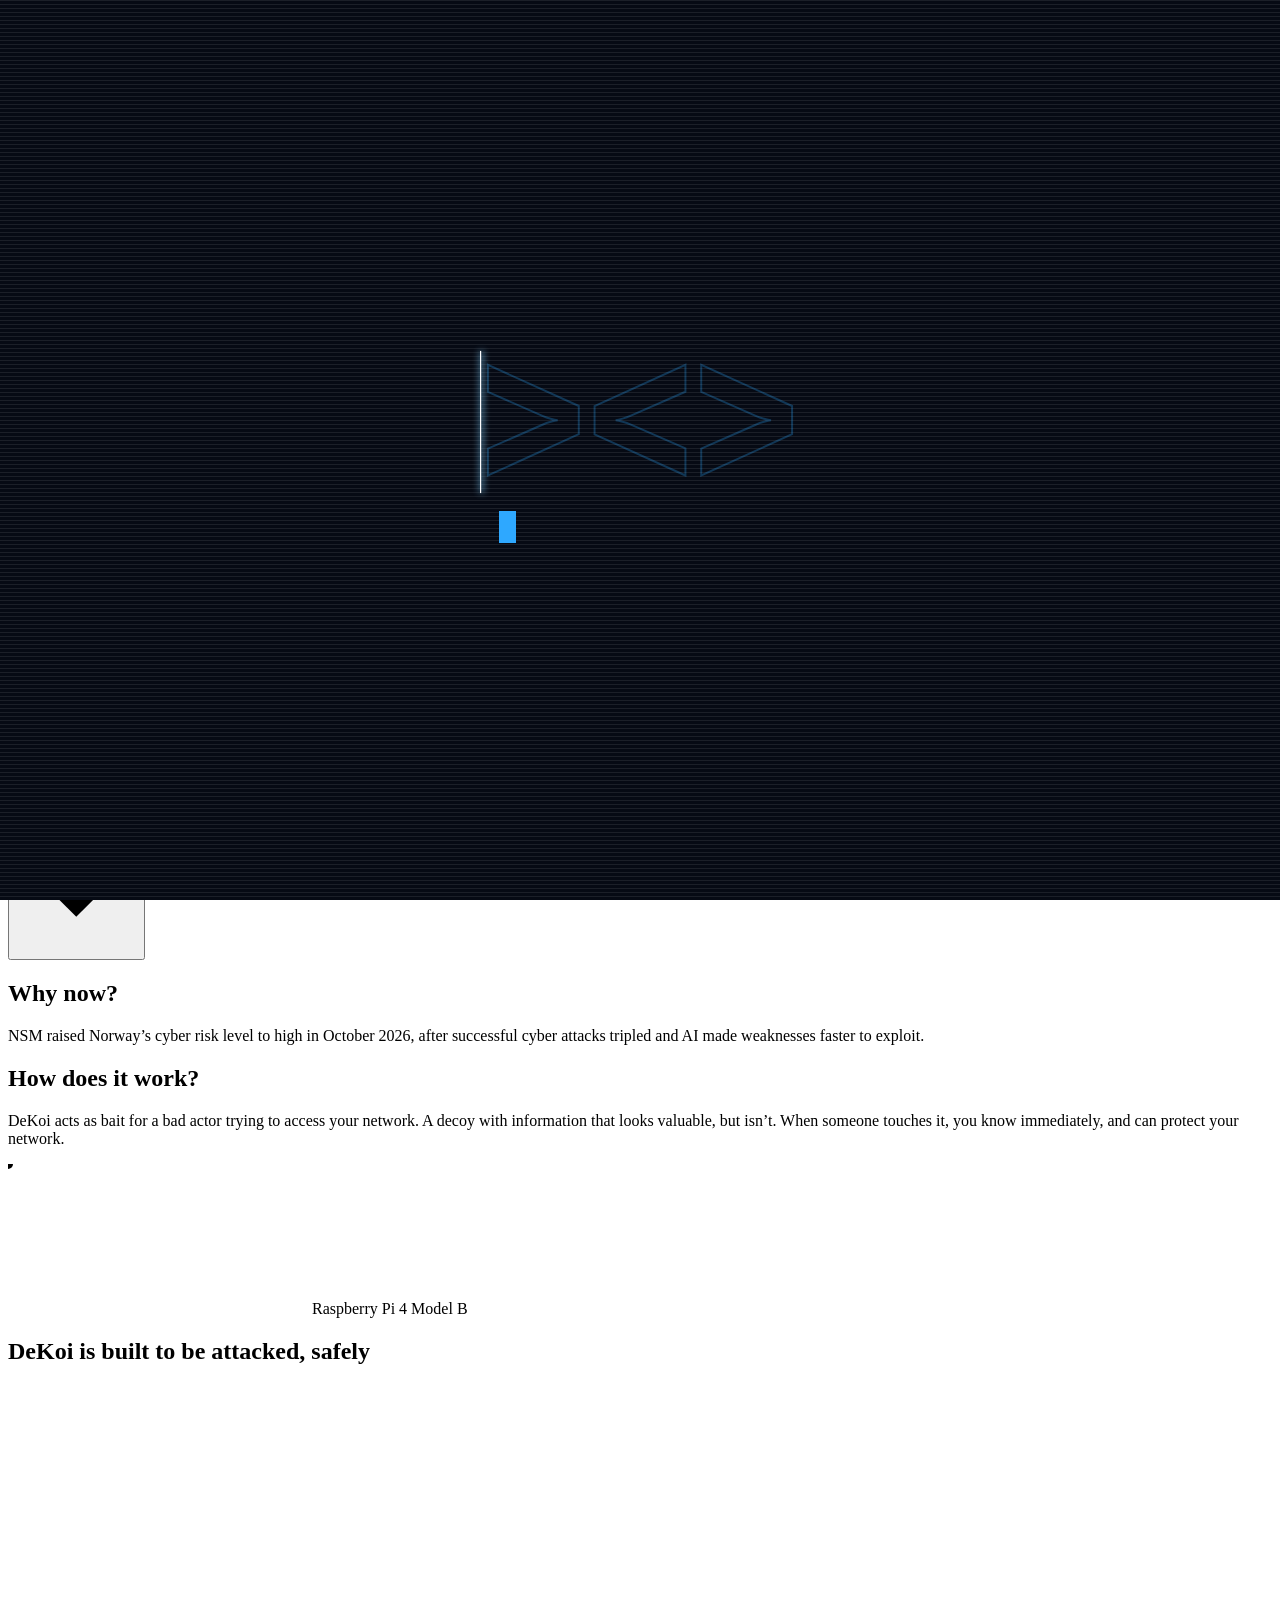
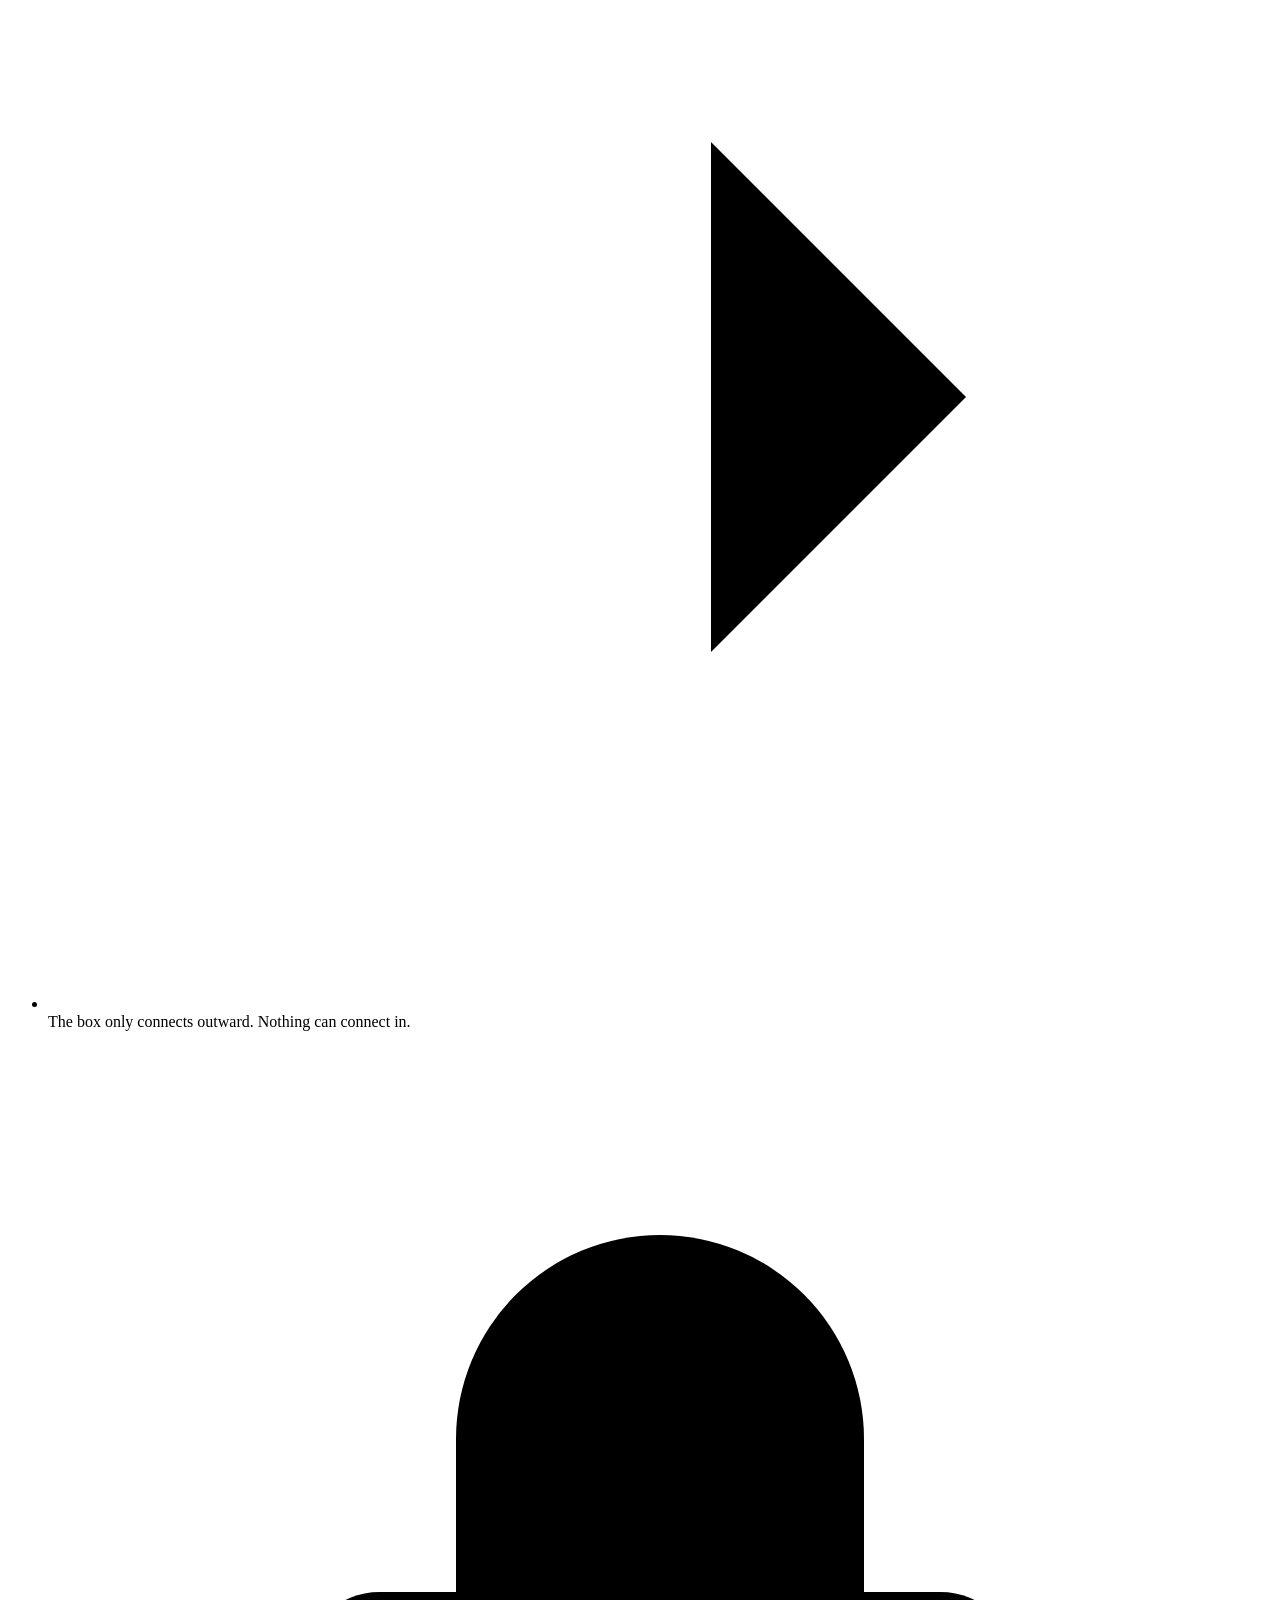
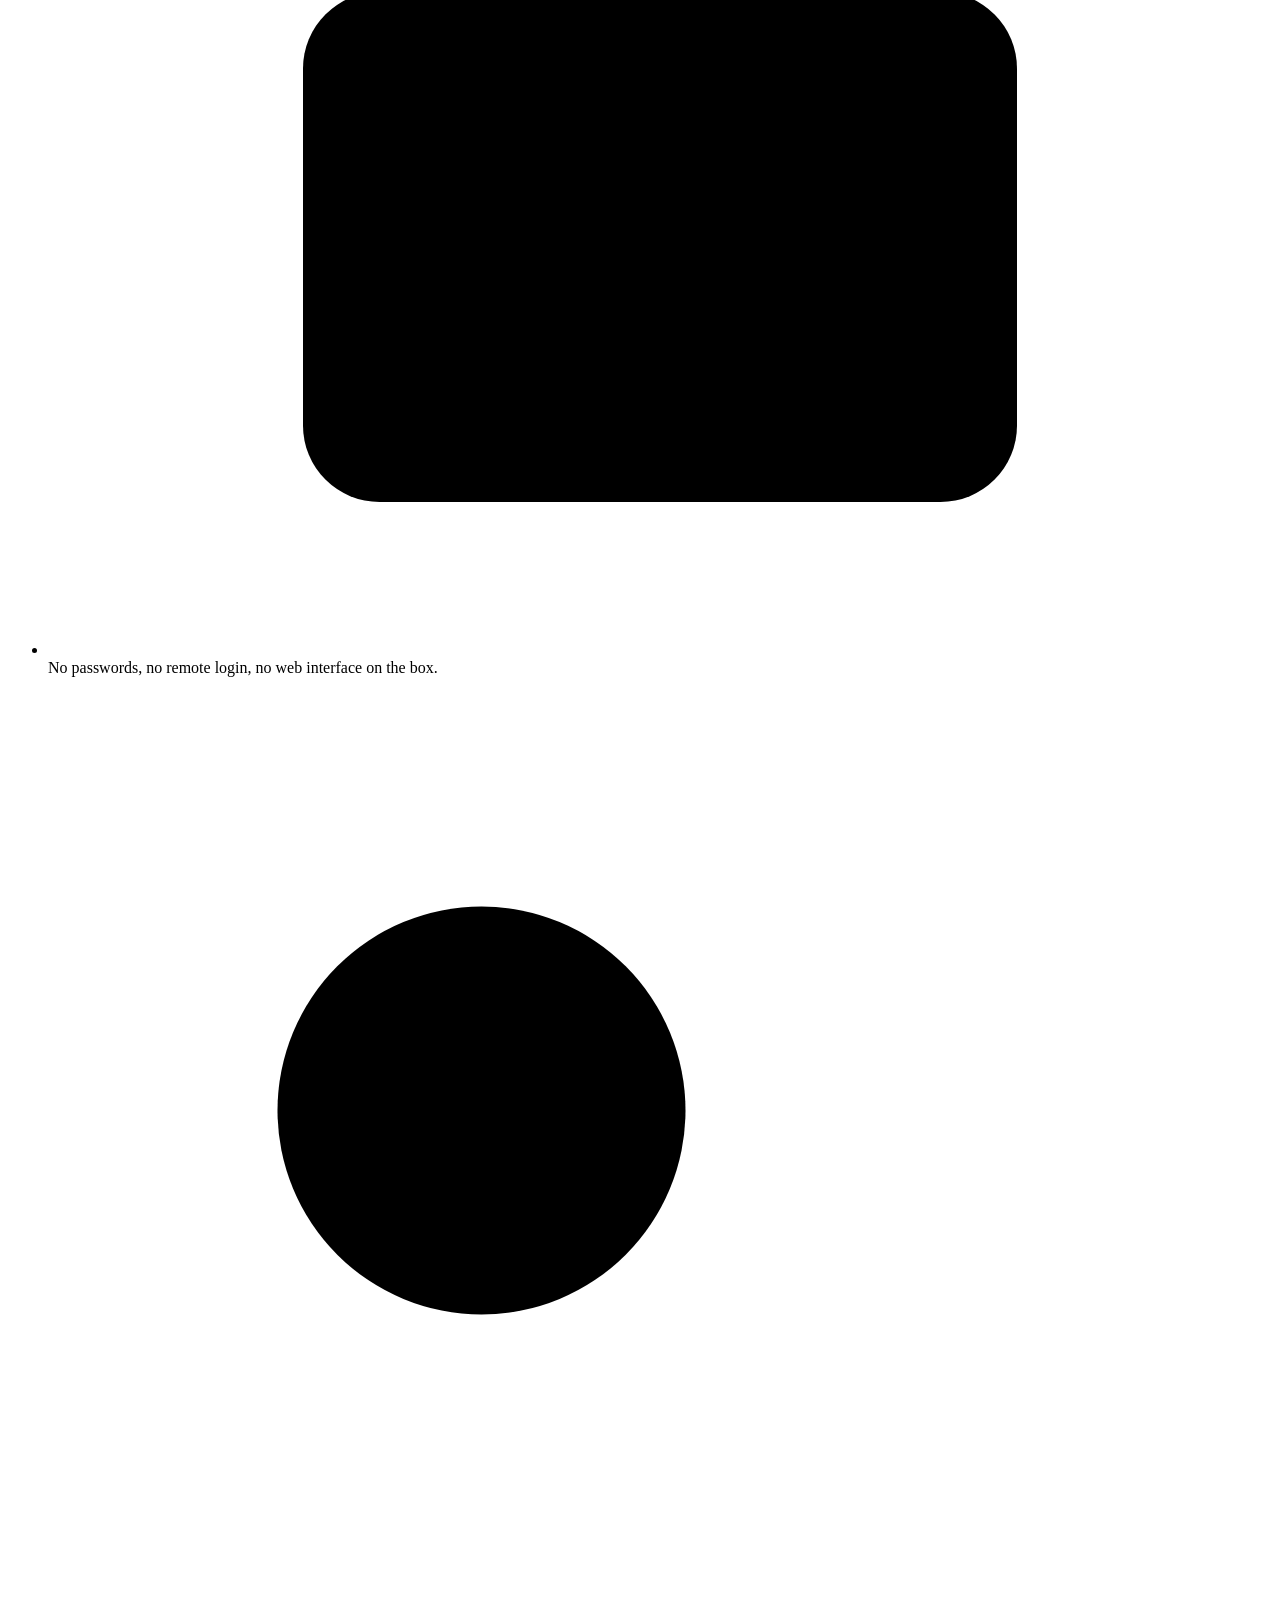
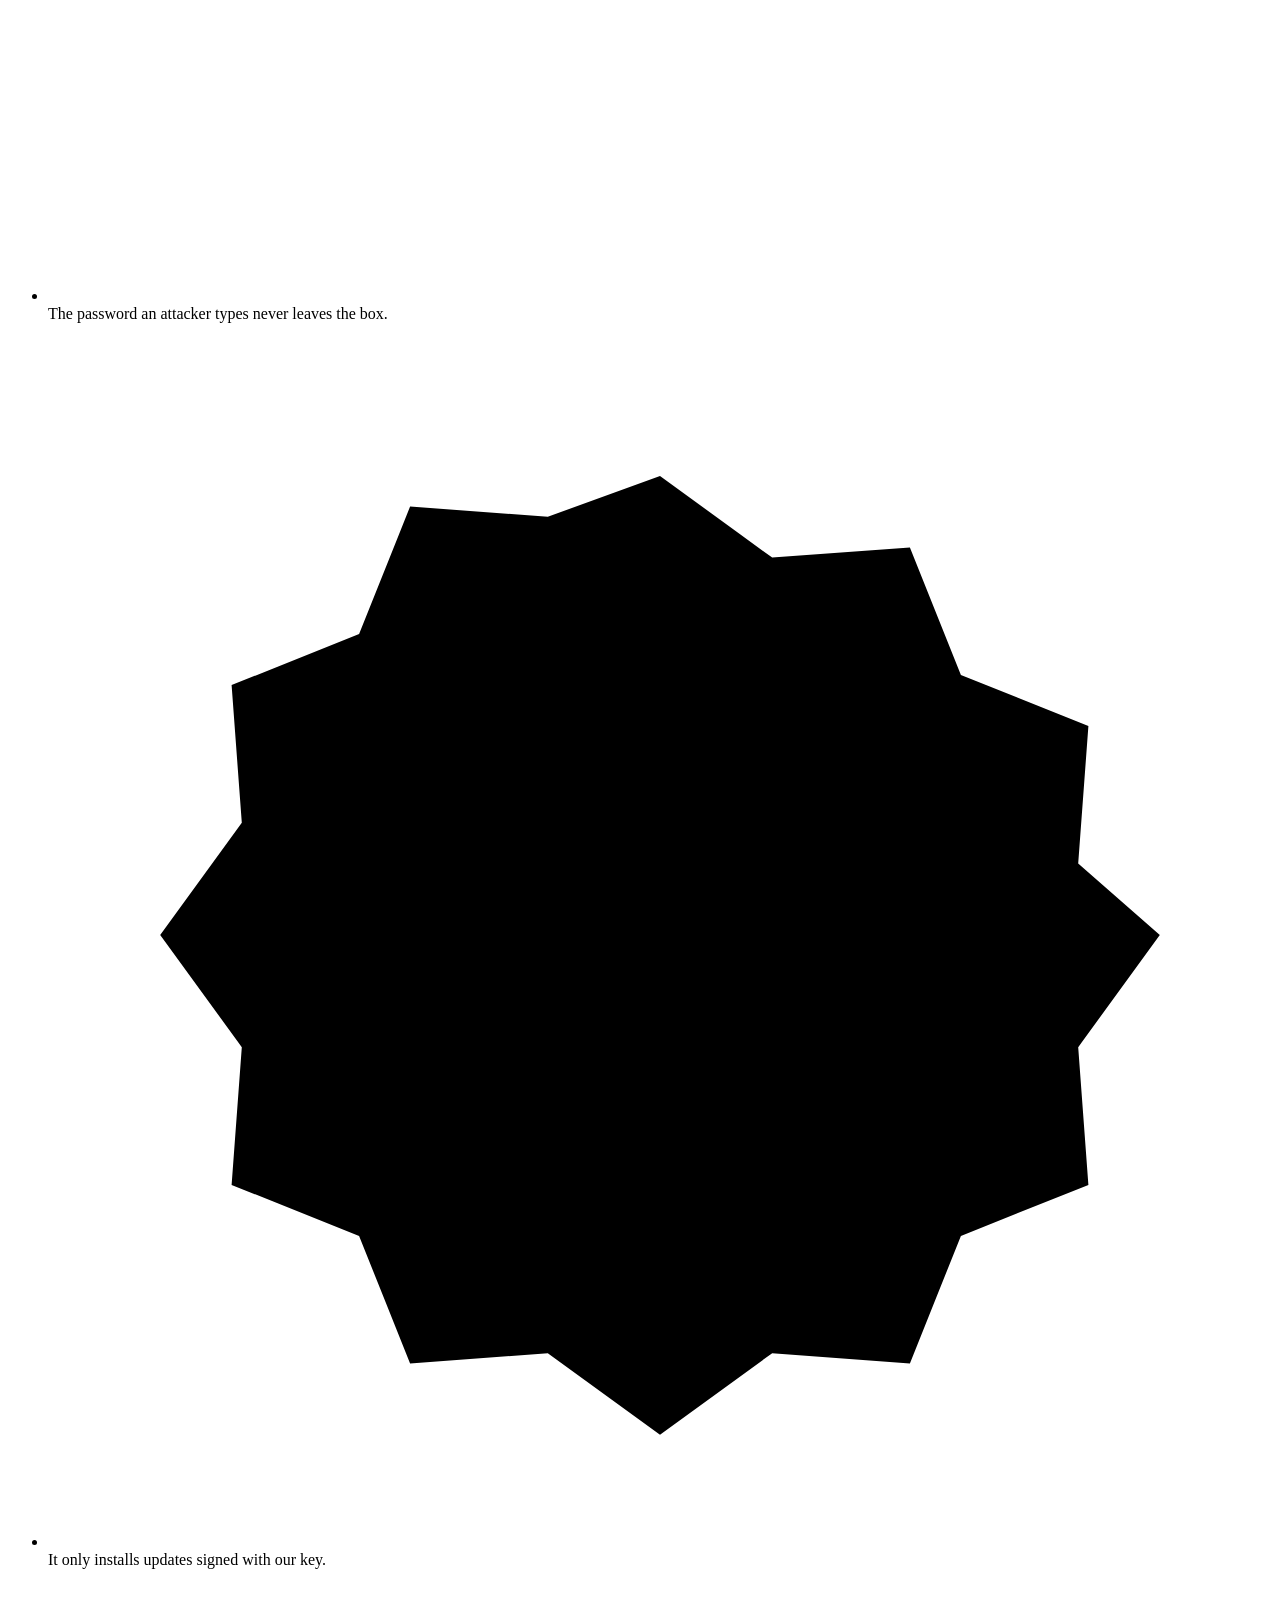
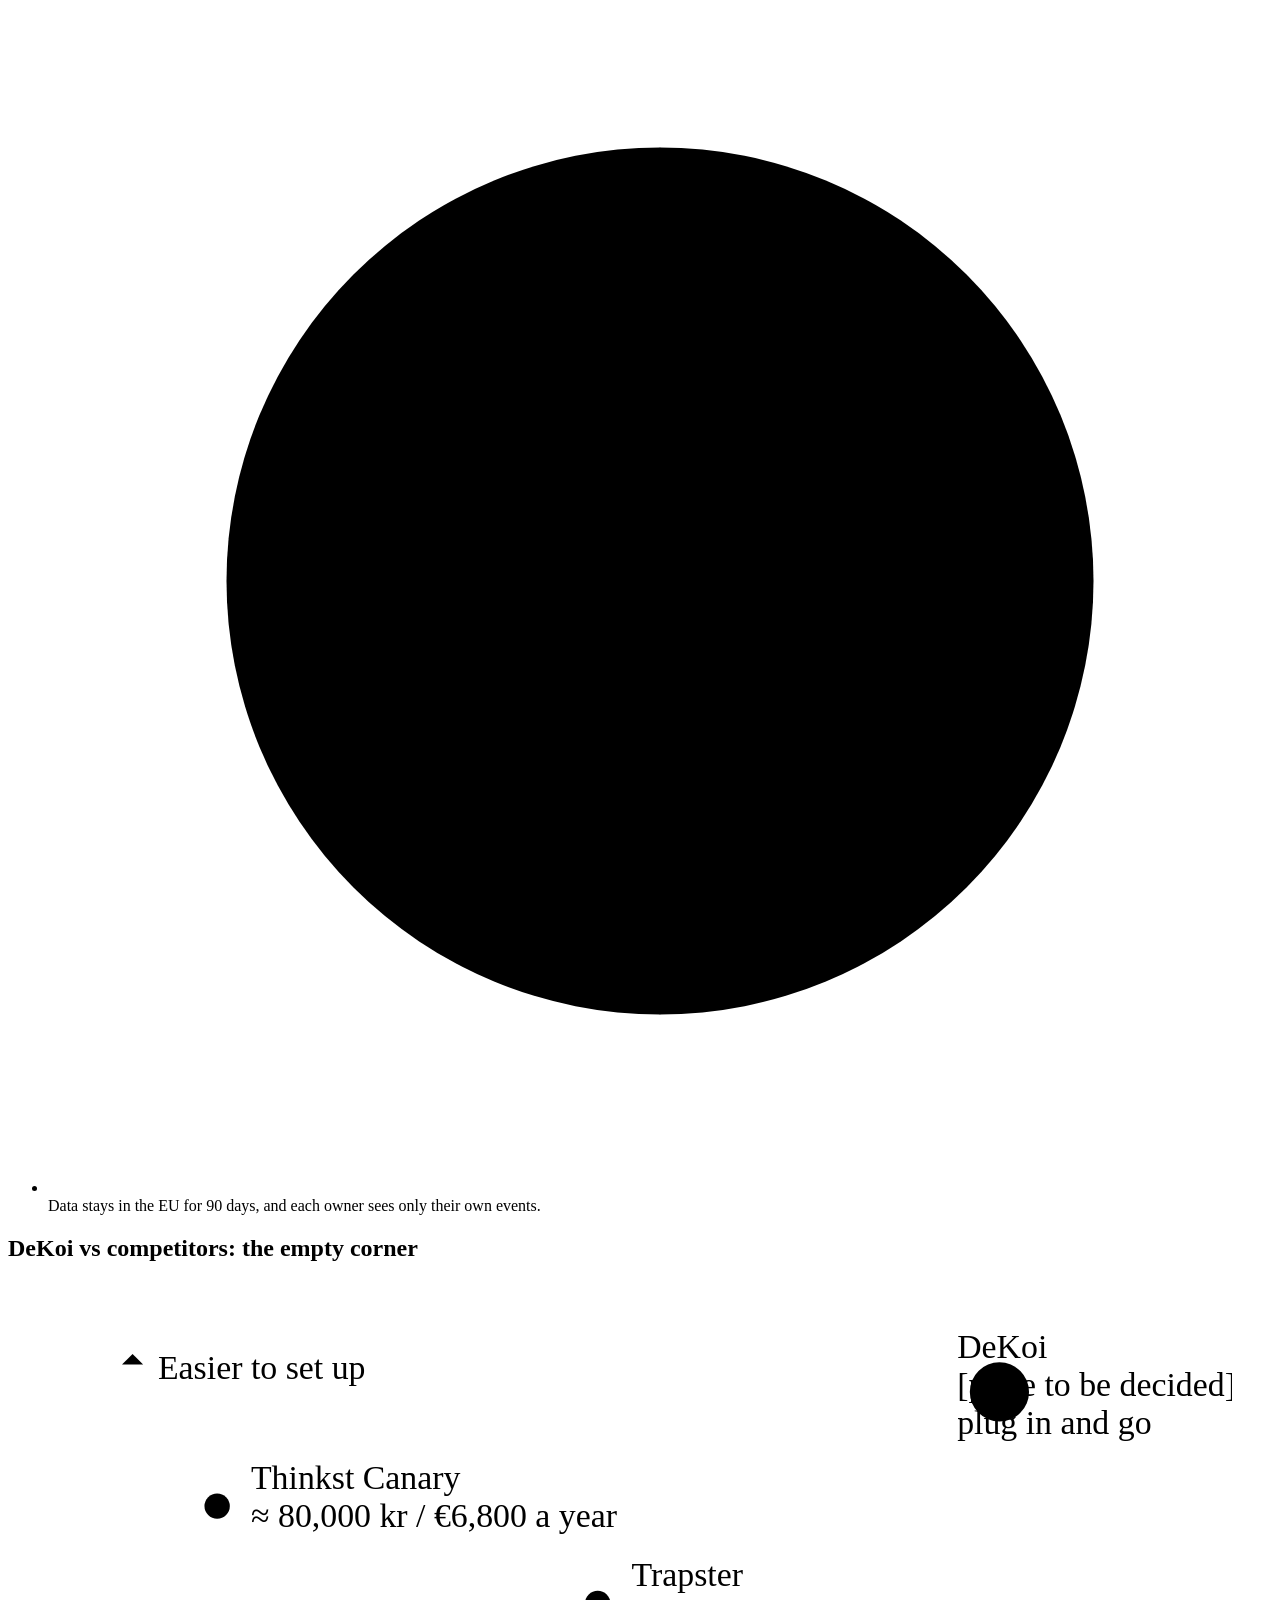
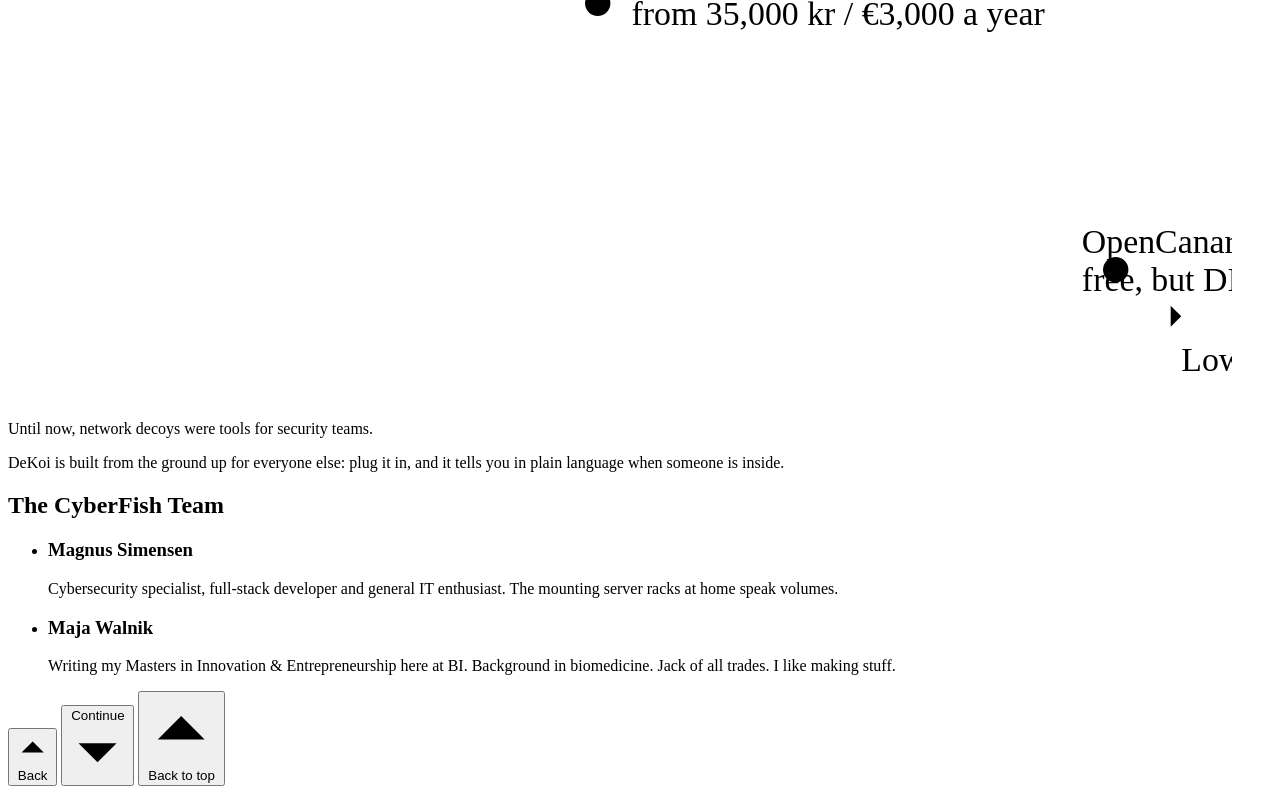
==== index.html @ efb51d72 "Team slide: no photos; names and short centred bios under the title Co-authored-by: Cursor <cursorag" ====
<!doctype html>
<html lang="en">
  <head>
    <meta charset="utf-8" />
    <meta name="viewport" content="width=device-width, initial-scale=1" />
    <title>DeKoi by CyberFish</title>
    <meta
      name="description"
      content="DeKoi is a small box you plug into your home or office network. It pretends to be a storage drive. If something touches it, you get an alert on your phone within a minute."
    />
    <link rel="icon" type="image/svg+xml" href="/cyberfish-mark.svg" />
    <link rel="preconnect" href="https://fonts.googleapis.com" />
    <link rel="preconnect" href="https://fonts.gstatic.com" crossorigin />
    <link
      rel="stylesheet"
      href="https://fonts.googleapis.com/css2?family=Michroma&family=JetBrains+Mono:wght@400;500&display=swap"
    />
    <!--
      Loader styles are inlined so the overlay paints before any module
      script (three.js included) has been fetched or executed.
    -->
    <style>
      #loader {
        /* Ready: mark and wordmark lift by --rise over --rise-ms and the enter
           buttons slide into the space below. The buttons are out of flow, so
           mark + wordmark are centred while loading; lifting everything by half
           the button stack (88px) plus its 26px gap re-centres the whole group. */
        --rise-ms: 1600ms;
        --rise: 57px;
        position: fixed;
        inset: 0;
        z-index: 10;
        display: flex;
        flex-direction: column;
        align-items: center;
        justify-content: center;
        background: #060a14;
        font-family: 'JetBrains Mono', ui-monospace, SFMono-Regular, Menlo, monospace;
        transition: opacity 600ms;
      }
      /* Horizontal scanline texture, after the app icon (3/7 duty, ~8% white). */
      #loader::before {
        content: '';
        position: absolute;
        inset: 0;
        z-index: -1;
        pointer-events: none;
        background: repeating-linear-gradient(
          to bottom,
          rgba(255, 255, 255, 0.085) 0 1px,
          transparent 1px 4px
        );
      }
      #loader.done {
        opacity: 0;
        pointer-events: none;
      }
      #mark {
        width: min(320px, 60vw);
        height: auto;
        overflow: visible;
        display: block;
        transition: transform var(--rise-ms) cubic-bezier(0.2, 0.8, 0.2, 1);
      }
      /* Keeps its size; moves up to make room for the enter buttons. */
      #loader.ready #mark {
        transform: translateY(calc(-1 * var(--rise)));
      }
      /* Wordmark: Michroma, 34px large / 0.02em tracking per BRAND.md. Sits under
         the mark at all times and rises with it. */
      #loader .wordmark {
        position: relative;
        margin: 26px 0 0;
        font: 400 clamp(22px, 5.5vw, 34px) / 1 'Michroma', sans-serif;
        letter-spacing: 0.02em;
        color: #f2f4fa;
        white-space: nowrap;
        user-select: none;
        transition: transform var(--rise-ms) cubic-bezier(0.2, 0.8, 0.2, 1);
      }
      #loader.ready .wordmark {
        transform: translateY(calc(-1 * var(--rise)));
      }
      /* Full word, invisible: holds the box width while letters are typed in. */
      #loader .wordmark .ghost {
        color: transparent;
      }
      #loader .wordmark .typed {
        position: absolute;
        inset: 0 auto 0 0;
      }
      /* Terminal block caret after the typed letters; gone once the mark docks. */
      #loader .wordmark .typed::after {
        content: '';
        display: inline-block;
        width: 0.5em;
        height: 0.95em;
        margin-left: 0.1em;
        vertical-align: -0.06em;
        background: #2ea8ff;
        animation: caret-blink 1s steps(1, end) infinite;
      }
      #loader.ready .wordmark .typed::after {
        display: none;
      }
      @keyframes caret-blink {
        50% {
          opacity: 0;
        }
      }
      /* Zero-height anchor under the wordmark; the enter buttons hang off it
         without taking part in layout, so they don't push the mark up early. */
      #loader .foot {
        position: relative;
        width: 100%;
        height: 0;
      }
      /* Enter buttons. Hidden while loading, then fade in and rise with the mark. */
      #loader .enter {
        position: absolute;
        top: 26px;
        left: 0;
        right: 0;
        width: min(260px, 80vw);
        margin: 0 auto;
        display: flex;
        flex-direction: column;
        gap: 12px;
        opacity: 0;
        visibility: hidden;
        transform: translateY(calc(-1 * var(--rise) + 12px));
        transition:
          opacity var(--rise-ms),
          transform var(--rise-ms) cubic-bezier(0.2, 0.8, 0.2, 1),
          visibility 0s;
      }
      #loader.ready .enter {
        opacity: 1;
        visibility: visible;
        transform: translateY(calc(-1 * var(--rise)));
      }
      #loader .btn {
        appearance: none;
        cursor: pointer;
        width: 100%;
        padding: 12px 20px;
        border: 1px solid #2ea8ff;
        border-radius: 2px;
        background: transparent;
        color: #2ea8ff;
        font: 500 12px/1 'JetBrains Mono', ui-monospace, SFMono-Regular, Menlo, monospace;
        letter-spacing: 0.14em;
        text-transform: uppercase;
        transition:
          background 160ms,
          color 160ms,
          border-color 160ms;
      }
      #loader .btn:hover,
      #loader .btn:focus-visible {
        background: rgba(46, 168, 255, 0.12);
        outline: none;
      }
      #loader .btn.quiet {
        border-color: #4a5368;
        color: #8a94ab;
      }
      #loader .btn.quiet:hover,
      #loader .btn.quiet:focus-visible {
        border-color: #8a94ab;
        color: #c9d1e3;
        background: rgba(255, 255, 255, 0.04);
      }
      #loader .btn:disabled {
        cursor: default;
        opacity: 0.6;
      }
      @media (prefers-reduced-motion: reduce) {
        #loader.ready #mark {
          transform: none;
        }
        #loader .wordmark,
        #loader.ready .wordmark {
          transform: none;
          transition: none;
        }
        #loader .wordmark .typed::after {
          animation: none;
        }
        #loader .enter {
          transform: none;
          transition: opacity 300ms;
        }
        #loader.ready .enter {
          transform: none;
        }
      }
    </style>
  </head>
  <body>
    <div id="scene" aria-hidden="true"></div>
    <header class="nav">
      <a class="lockup" href="/" aria-label="CyberFish home">
        <img class="mark" src="/cyberfish-mark.svg" alt="" width="1620" height="640" />
        <span>CyberFish</span>
      </a>
      <button class="sound" id="sound-toggle" type="button" aria-pressed="false" aria-label="Sound">
        <svg class="speaker" viewBox="0 0 20 20" width="20" height="20" aria-hidden="true">
          <path class="horn" d="M3 7.5h3.2L10.5 4v12l-4.3-3.5H3z" />
          <path class="w1" d="M13 7.3a3.8 3.8 0 0 1 0 5.4" />
          <path class="w2" d="M15.4 5a7.2 7.2 0 0 1 0 10" />
          <path class="mute" d="M13 7.5l5 5M18 7.5l-5 5" />
        </svg>
        <span class="sound-label">Sound <span class="sound-state">off</span></span>
      </button>
    </header>
    <section class="hero" aria-labelledby="hero-title">
      <h1 class="hero-title" id="hero-title">DeKoi</h1>
      <p class="hero-lead">A plug-in network decoy for homes and small offices.</p>
      <p class="hero-sub">Making real cybersecurity simple enough for everyone.</p>
    </section>
    <button class="cta" id="deploy" type="button">
      <span class="cta-label">Deploy The Decoy?</span>
      <svg class="cta-arrow" viewBox="0 0 24 24" aria-hidden="true">
        <path d="M4 8.5 12 16.5 20 8.5" />
      </svg>
    </button>
    <!-- The deep: copy on the left, and a callout naming the board inside the unit. -->
    <section class="deep-copy" aria-label="About DeKoi">
      <div class="deep-block">
        <h2 class="deep-title">Why now?</h2>
        <p class="deep-text">
          NSM raised Norway’s cyber risk level to high in October 2026, after successful cyber
          attacks tripled and AI made weaknesses faster to exploit.
        </p>
      </div>
      <div class="deep-block">
        <h2 class="deep-title">How does it work?</h2>
        <p class="deep-text">
          DeKoi acts as bait for a bad actor trying to access your network. A decoy with
          information that looks valuable, but isn’t. When someone touches it, you know
          immediately, and can protect your network.
        </p>
      </div>
    </section>
    <div class="callout" id="callout" aria-hidden="true">
      <svg class="callout-lines">
        <polyline class="callout-leader" pathLength="1" points="0,0 0,0 0,0" />
        <circle class="callout-dot" r="5" />
      </svg>
      <span class="callout-label">Raspberry Pi 4 Model B</span>
    </div>
    <!-- Below the deep: how the unit stays safe to attack. -->
    <section class="safety-copy" aria-labelledby="safety-title">
      <h2 class="safety-title" id="safety-title">DeKoi is built to be attacked, safely</h2>
      <ul class="safety-list">
        <li class="safety-item">
          <svg class="safety-icon" viewBox="0 0 24 24" aria-hidden="true">
            <path d="M5 12h13M13 7l5 5-5 5" />
            <path d="M3 5v14" />
          </svg>
          <span>The box only connects outward. Nothing can connect in.</span>
        </li>
        <li class="safety-item">
          <svg class="safety-icon" viewBox="0 0 24 24" aria-hidden="true">
            <rect x="5" y="11" width="14" height="10" rx="1.5" />
            <path d="M8 11V8a4 4 0 0 1 8 0v3" />
            <path d="M12 15v2.5" />
          </svg>
          <span>No passwords, no remote login, no web interface on the box.</span>
        </li>
        <li class="safety-item">
          <svg class="safety-icon" viewBox="0 0 24 24" aria-hidden="true">
            <circle cx="8.5" cy="8.5" r="4" />
            <path d="M11.5 11.5 20 20M17 17l2.5-2.5M14.5 14.5 17 12" />
          </svg>
          <span>The password an attacker types never leaves the box.</span>
        </li>
        <li class="safety-item">
          <svg class="safety-icon" viewBox="0 0 24 24" aria-hidden="true">
            <path d="M12 3l2.2 1.6 2.7-.2 1 2.5 2.5 1-.2 2.7L21.8 12l-1.6 2.2.2 2.7-2.5 1-1 2.5-2.7-.2L12 21.8l-2.2-1.6-2.7.2-1-2.5-2.5-1 .2-2.7L2.2 12l1.6-2.2-.2-2.7 2.5-1 1-2.5 2.7.2z" />
            <path d="m8.5 12 2.3 2.3L15.5 9.5" />
          </svg>
          <span>It only installs updates signed with our key.</span>
        </li>
        <li class="safety-item">
          <svg class="safety-icon" viewBox="0 0 24 24" aria-hidden="true">
            <circle cx="12" cy="12" r="8.5" />
            <path d="M3.5 12h17M12 3.5c2.8 2.6 4.2 5.4 4.2 8.5S14.8 17.9 12 20.5c-2.8-2.6-4.2-5.4-4.2-8.5S9.2 6.1 12 3.5z" />
          </svg>
          <span>Data stays in the EU for 90 days, and each owner sees only their own events.</span>
        </li>
      </ul>
    </section>
    <!-- Below the safety chapter: where DeKoi sits against the competition. -->
    <section class="market-copy" aria-labelledby="market-title">
      <h2 class="market-title" id="market-title">DeKoi vs competitors: the empty corner</h2>
      <div class="market-body">
        <figure class="market-chart" aria-label="Chart of network decoys by price and ease of setup">
          <svg viewBox="0 0 560 340" aria-hidden="true">
            <defs>
              <filter id="market-glow" x="-50%" y="-50%" width="200%" height="200%">
                <feGaussianBlur stdDeviation="3" result="b" />
                <feMerge>
                  <feMergeNode in="b" />
                  <feMergeNode in="SourceGraphic" />
                </feMerge>
              </filter>
              <filter id="market-glow-hot" x="-100%" y="-100%" width="300%" height="300%">
                <feGaussianBlur stdDeviation="6" result="b" />
                <feMerge>
                  <feMergeNode in="b" />
                  <feMergeNode in="b" />
                  <feMergeNode in="SourceGraphic" />
                </feMerge>
              </filter>
            </defs>
            <!-- Axes: up is easier to set up, right is lower price. -->
            <g class="market-axes">
              <path class="market-axis" d="M40 300 H536" pathLength="1" />
              <path class="market-axis" d="M40 300 V34" pathLength="1" />
              <path class="market-arrow" d="M531 295 L536 300 L531 305" />
              <path class="market-arrow" d="M35 39 L40 34 L45 39" />
            </g>
            <text class="market-axis-label" x="52" y="46">Easier to set up</text>
            <text class="market-axis-label market-axis-label-end" x="536" y="326">
              Lower price
            </text>
            <!-- Competitors, then DeKoi in the empty top right. Prices in
                 both currencies; DeKoi's is still to be decided. -->
            <g class="market-point" style="--i: 0">
              <circle class="market-dot" cx="80" cy="106" r="6" />
              <text class="market-name" x="96" y="98">Thinkst Canary</text>
              <text class="market-note" x="96" y="116">≈ 80,000 kr / €6,800 a year</text>
            </g>
            <g class="market-point" style="--i: 1">
              <circle class="market-dot" cx="260" cy="152" r="6" />
              <text class="market-name" x="276" y="144">Trapster</text>
              <text class="market-note" x="276" y="162">from 35,000 kr / €3,000 a year</text>
            </g>
            <g class="market-point" style="--i: 2">
              <circle class="market-dot" cx="505" cy="278" r="6" />
              <text class="market-name market-text-end" x="489" y="270">OpenCanary</text>
              <text class="market-note market-text-end" x="489" y="288">free, but DIY setup</text>
            </g>
            <g class="market-point market-point-us" style="--i: 3">
              <circle class="market-halo" cx="450" cy="52" r="14" />
              <circle class="market-dot" cx="450" cy="52" r="8" />
              <text class="market-name market-text-end" x="430" y="36">DeKoi</text>
              <text class="market-note market-note-tbd market-text-end" x="430" y="54">
                [price to be decided]
              </text>
              <text class="market-note market-text-end" x="430" y="72">plug in and go</text>
            </g>
          </svg>
        </figure>
        <div class="market-aside">
          <p class="market-lead">Until now, network decoys were tools for security teams.</p>
          <p class="market-text">
            DeKoi is built from the ground up for everyone else: plug it in, and it tells you in
            plain language when someone is inside.
          </p>
        </div>
      </div>
    </section>
    <!-- Below the market chapter: the two of us. -->
    <section class="team-copy" aria-labelledby="team-title">
      <h2 class="team-title" id="team-title">The CyberFish Team</h2>
      <ul class="team-list">
        <li class="team-member">
          <h3 class="team-name">Magnus Simensen</h3>
          <p class="team-bio">
            Cybersecurity specialist, full-stack developer and general IT enthusiast. The
            mounting server racks at home speak volumes.
          </p>
        </li>
        <li class="team-member">
          <h3 class="team-name">Maja Walnik</h3>
          <p class="team-bio">
            Writing my Masters in Innovation &amp; Entrepreneurship here at BI. Background in
            biomedicine. Jack of all trades. I like making stuff.
          </p>
        </li>
      </ul>
    </section>
    <!-- Rewind: one chapter up, top centre of the chapters below the deep. -->
    <button class="rewind" id="rewind" type="button">
      <svg class="rewind-arrow" viewBox="0 0 24 24" aria-hidden="true">
        <path d="M4 15.5 12 7.5 20 15.5" />
      </svg>
      <span class="rewind-label">Back</span>
    </button>
    <button class="descend" id="descend" type="button">
      <span class="descend-label">Continue</span>
      <svg class="descend-arrow" viewBox="0 0 24 24" aria-hidden="true">
        <path d="M4 8.5 12 16.5 20 8.5" />
      </svg>
    </button>
    <button class="back-top" id="back-top" type="button">
      <svg class="back-top-arrow" viewBox="0 0 24 24" aria-hidden="true">
        <path d="M4 15.5 12 7.5 20 15.5" />
      </svg>
      <span class="back-top-label">Back to top</span>
    </button>
    <div id="loader">
      <svg id="mark" viewBox="30 -649 1620 640" aria-label="CyberFish">
        <defs>
          <filter id="glow" x="-40%" y="-60%" width="180%" height="220%">
            <feGaussianBlur stdDeviation="34" result="b1" />
            <feGaussianBlur stdDeviation="12" result="b2" />
            <feMerge>
              <feMergeNode in="b1" />
              <feMergeNode in="b2" />
              <feMergeNode in="SourceGraphic" />
            </feMerge>
          </filter>
          <filter id="edgeglow" x="-300%" y="-20%" width="700%" height="140%">
            <feGaussianBlur stdDeviation="20" />
          </filter>
          <clipPath id="clip"><rect id="cliprect" x="30" y="-700" width="0" height="760" /></clipPath>
          <path
            id="p"
            d="M70 -49V-185L346 -306Q366 -315 388.0 -321.0Q410 -327 423 -329Q410 -331 388.0 -336.5Q366 -342 346 -351L70 -472V-609L530 -401V-258Z M1070.0 -49 610.0 -257V-400L1070.0 -609V-473L794.0 -352Q774.0 -343 752.0 -337.0Q730.0 -331 717.0 -329Q730.0 -327 752.0 -321.5Q774.0 -316 794.0 -307L1070.0 -186Z M1150.0 -49V-185L1426.0 -306Q1446.0 -315 1468.0 -321.0Q1490.0 -327 1503.0 -329Q1490.0 -331 1468.0 -336.5Q1446.0 -342 1426.0 -351L1150.0 -472V-609L1610.0 -401V-258Z"
          />
        </defs>
        <use href="#p" fill="none" stroke="#2EA8FF" stroke-width="10" opacity="0.28" />
        <g clip-path="url(#clip)">
          <use id="halo" href="#p" fill="#2EA8FF" stroke="#2EA8FF" stroke-width="18" filter="url(#glow)" opacity="0.9" />
          <use href="#p" fill="#F4FBFF" stroke="#2EA8FF" stroke-width="18" paint-order="stroke fill" />
        </g>
        <g id="edge">
          <rect id="edgeblur" x="30" y="-680" width="14" height="720" fill="#7FD0FF" filter="url(#edgeglow)" opacity="0.9" />
          <rect id="edgeline" x="30" y="-680" width="6" height="720" fill="#FFFFFF" />
        </g>
      </svg>
      <!--
        Wordmark types out as the load progresses (driven by src/ui/loader.ts).
        The ghost copy reserves the full width so nothing shifts per letter and
        gives assistive tech the whole name; the typed overlay is visual only.
      -->
      <p class="wordmark">
        <span class="ghost">CYBERFISH</span>
        <span class="typed" id="typed" aria-hidden="true"></span>
      </p>
      <div class="foot">
        <div class="enter" id="enter">
          <button class="btn" id="enter-sound" type="button">Enter with sound</button>
          <button class="btn quiet" id="enter-mute" type="button">Enter without sound</button>
        </div>
      </div>
    </div>
    <script type="module" src="/src/main.ts"></script>
  </body>
</html>
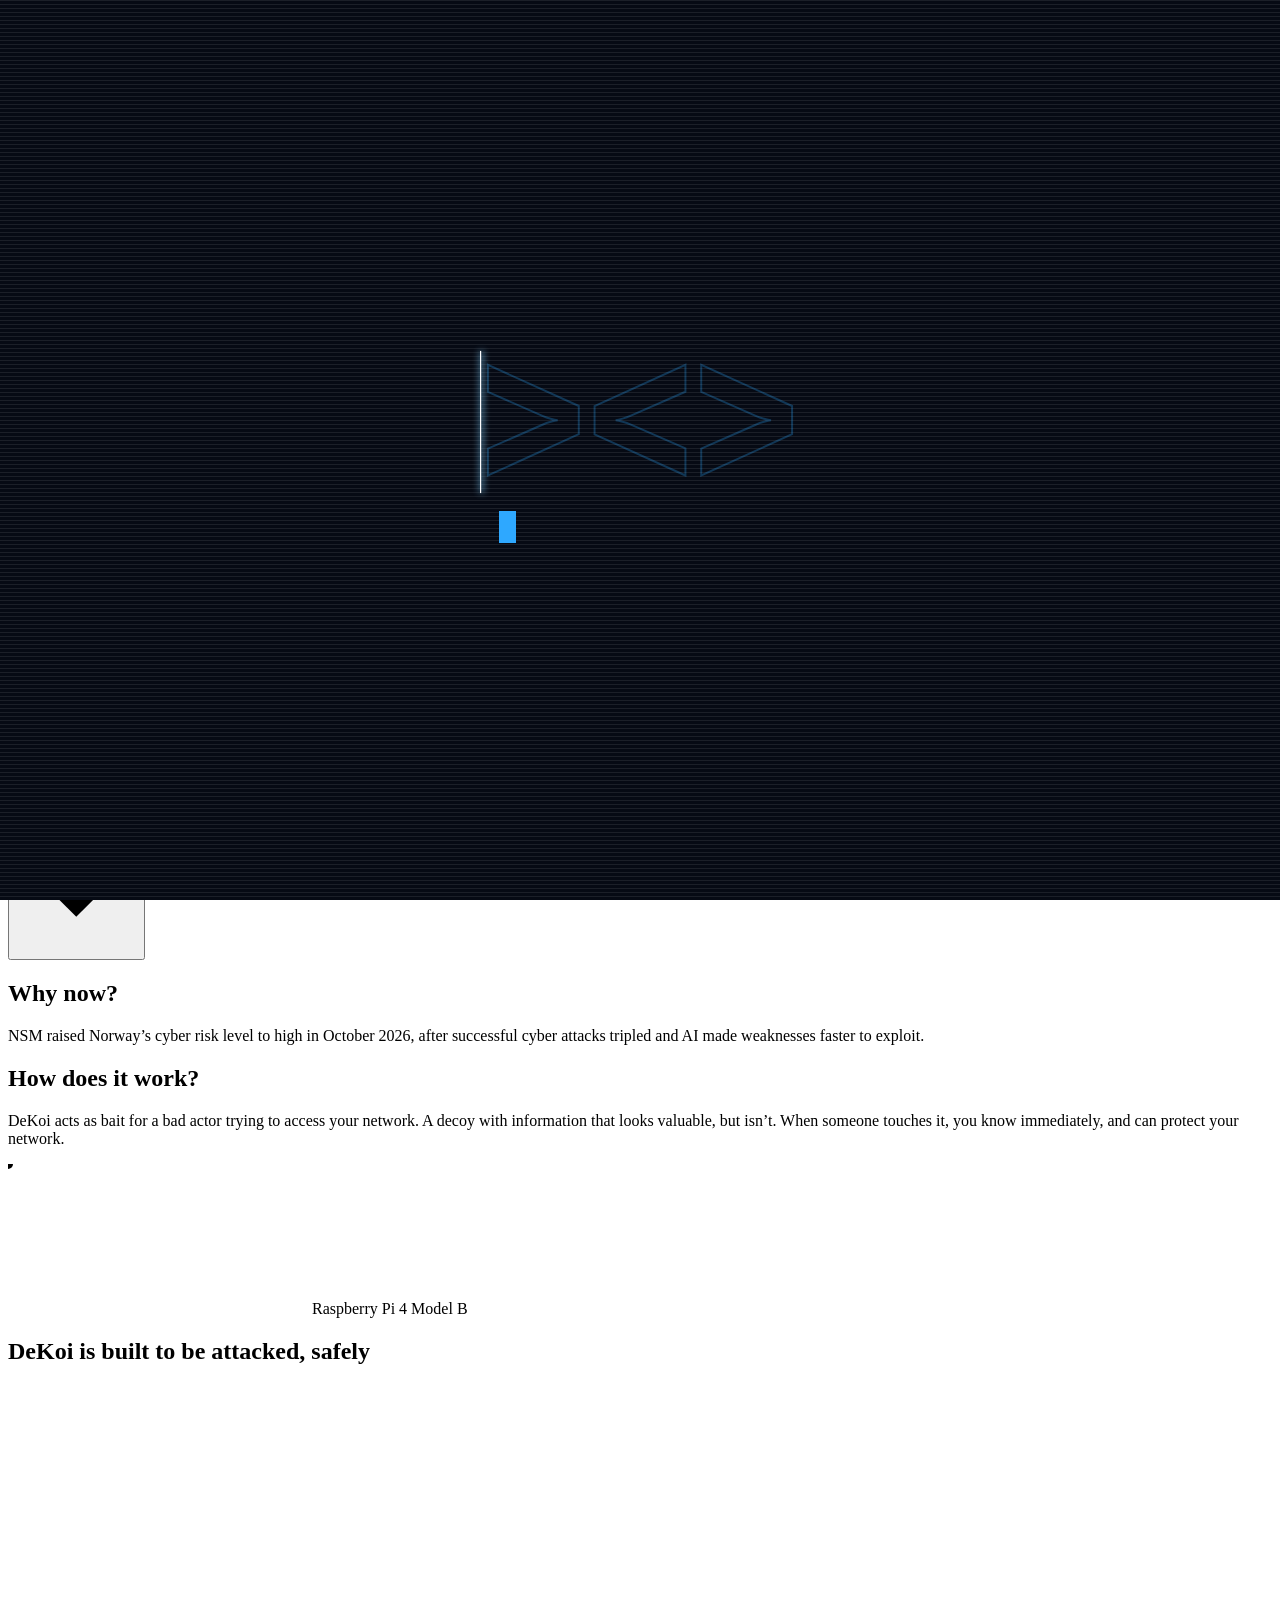
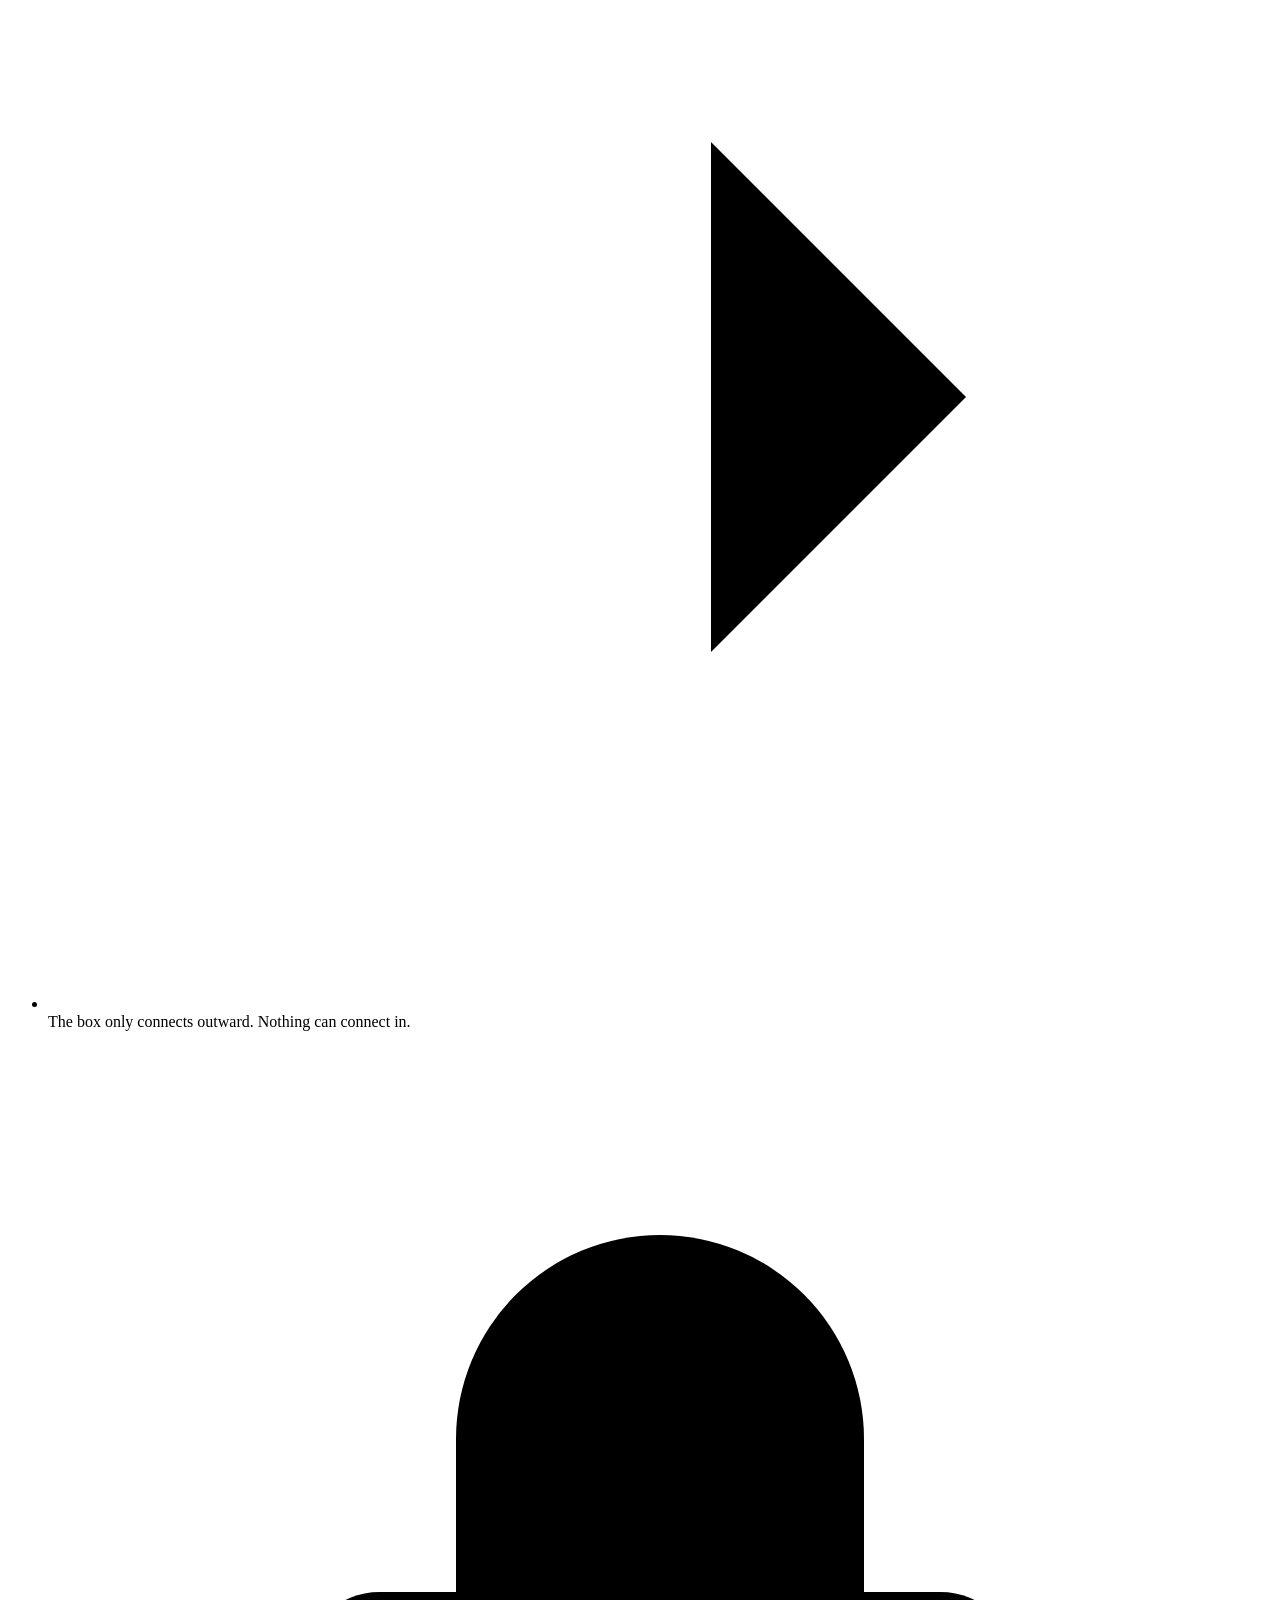
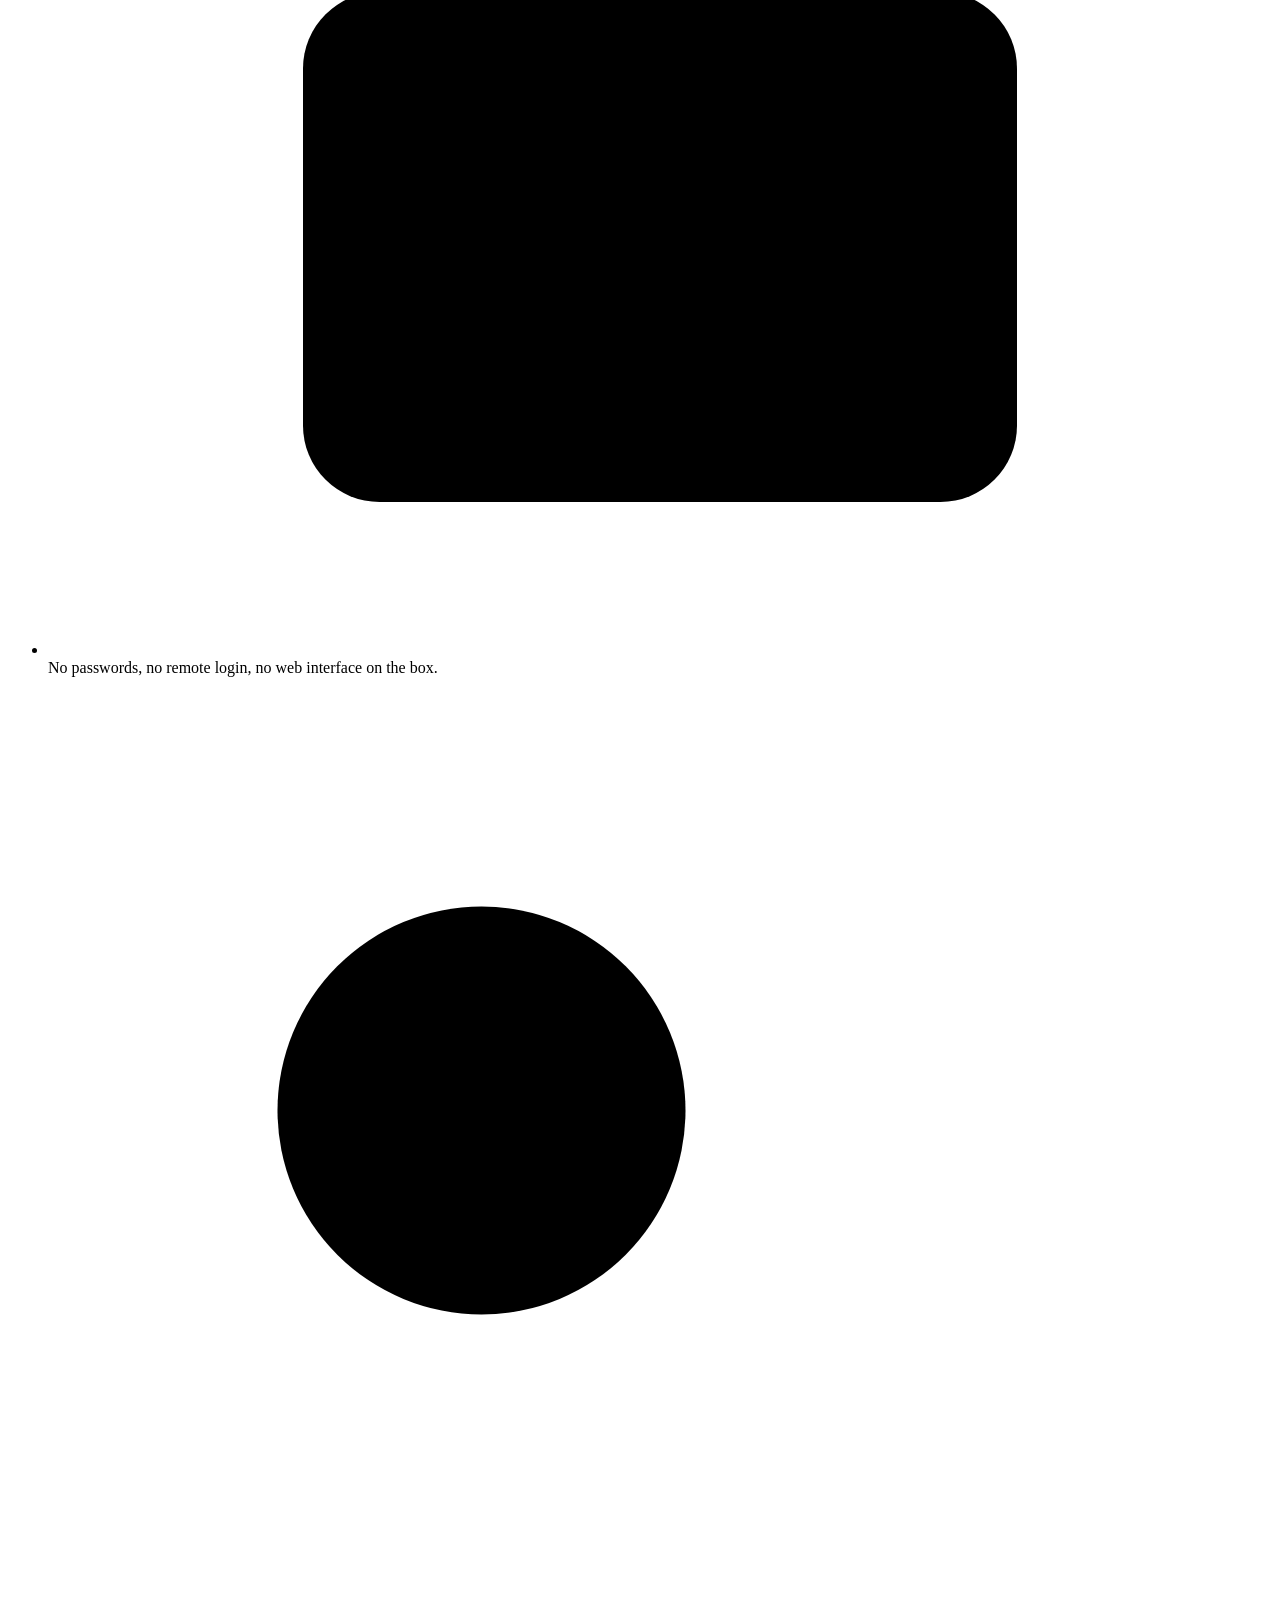
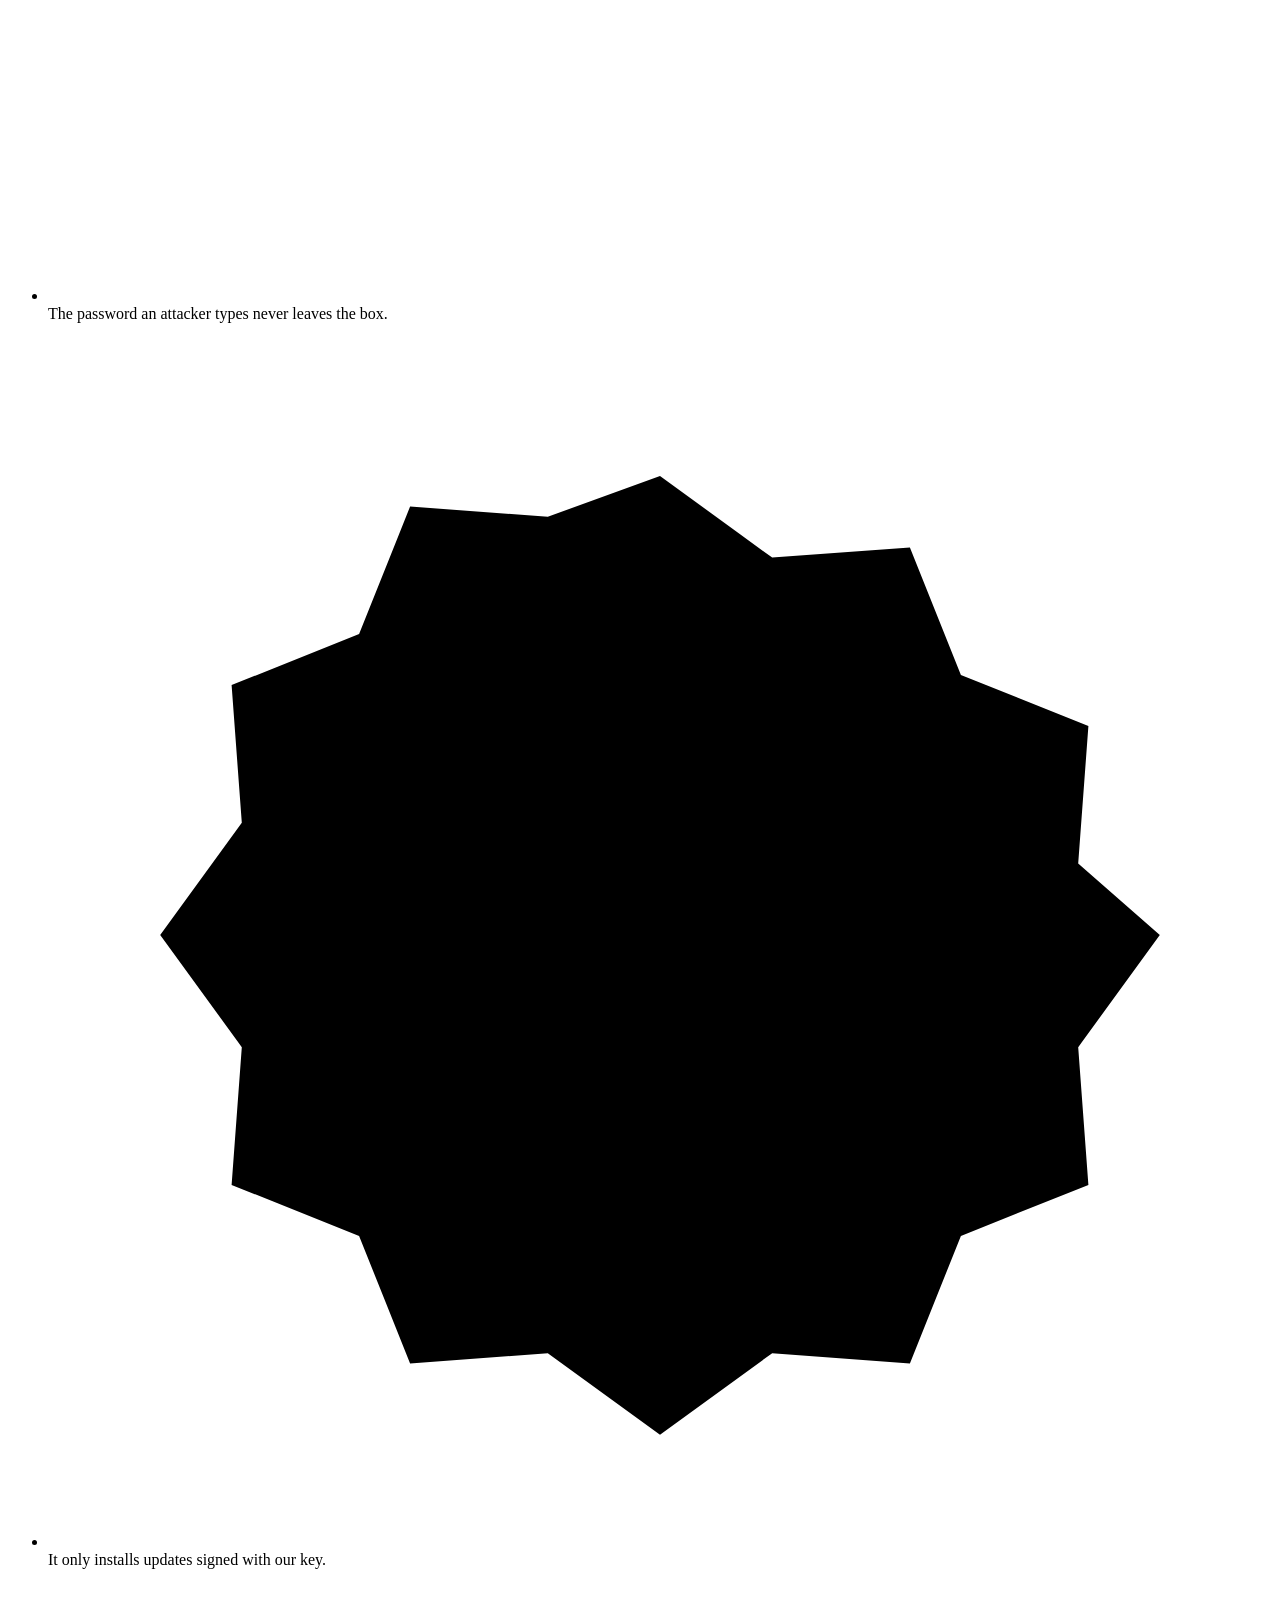
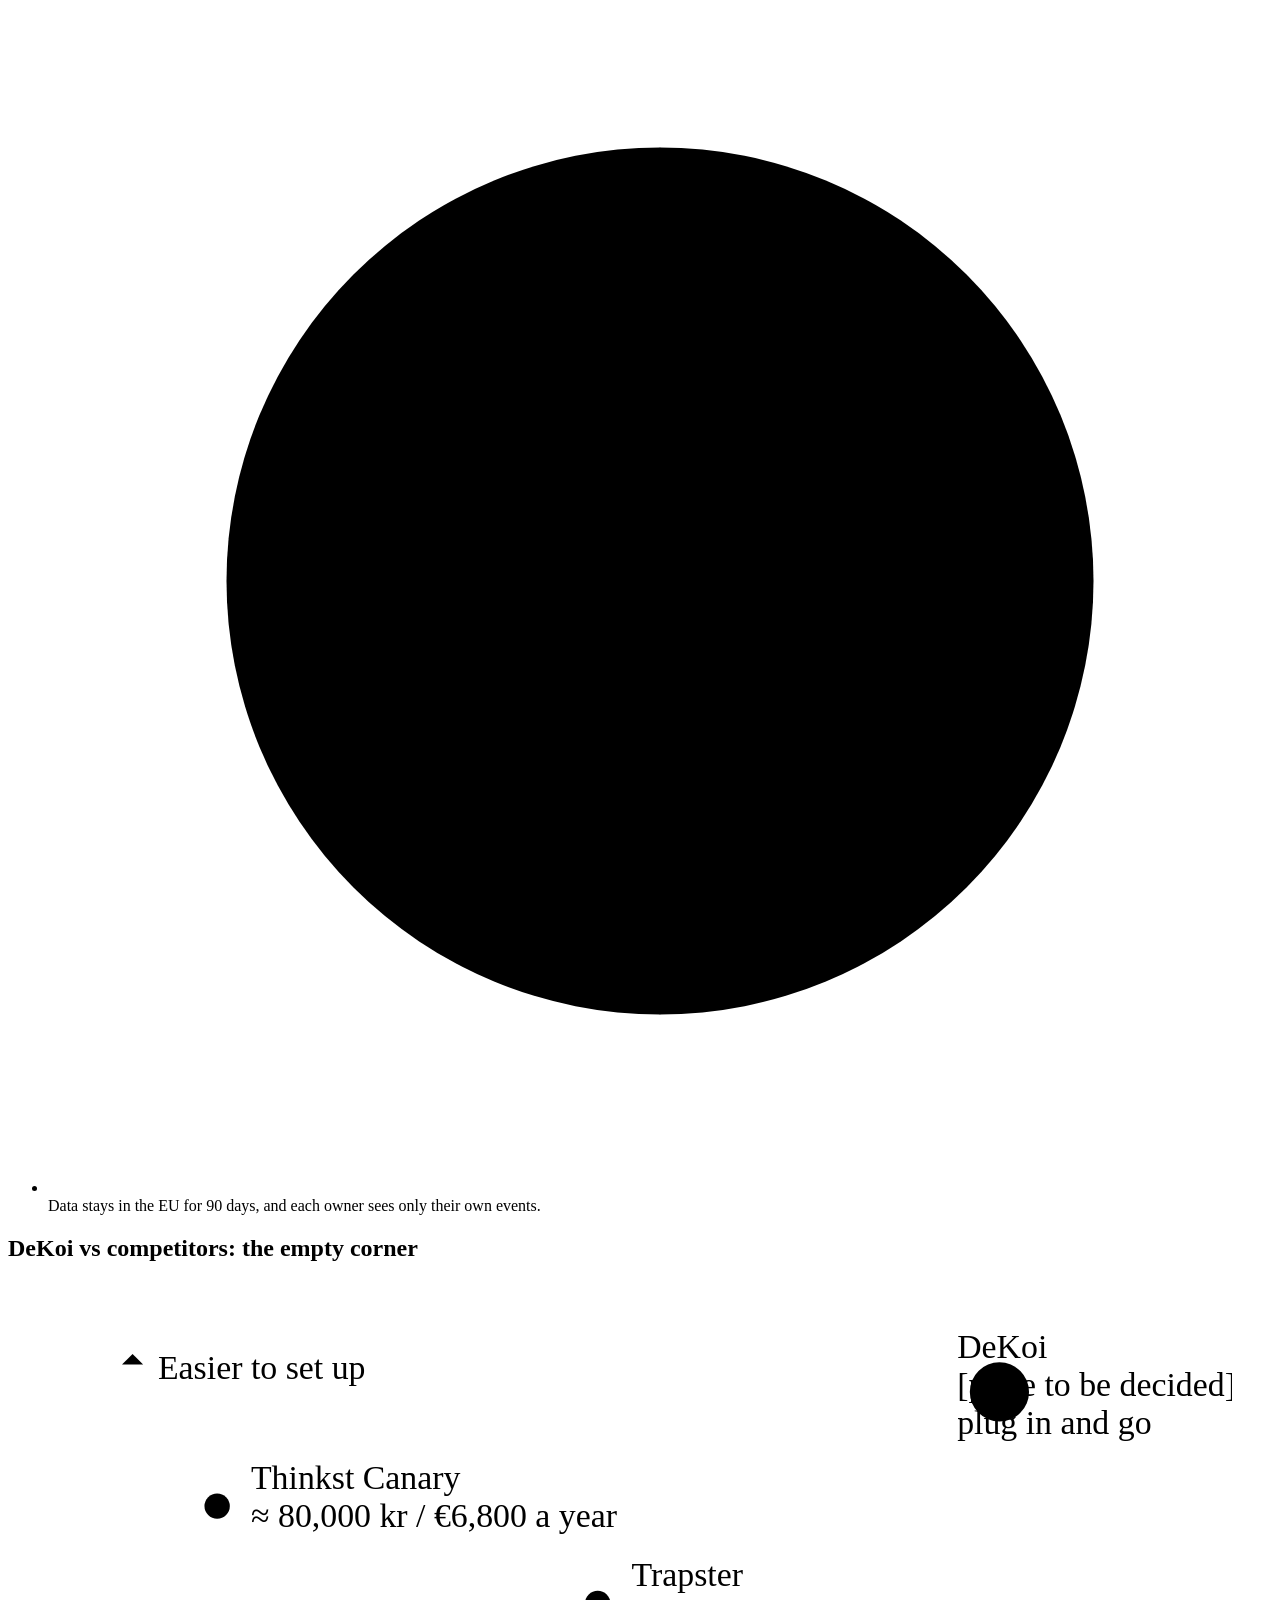
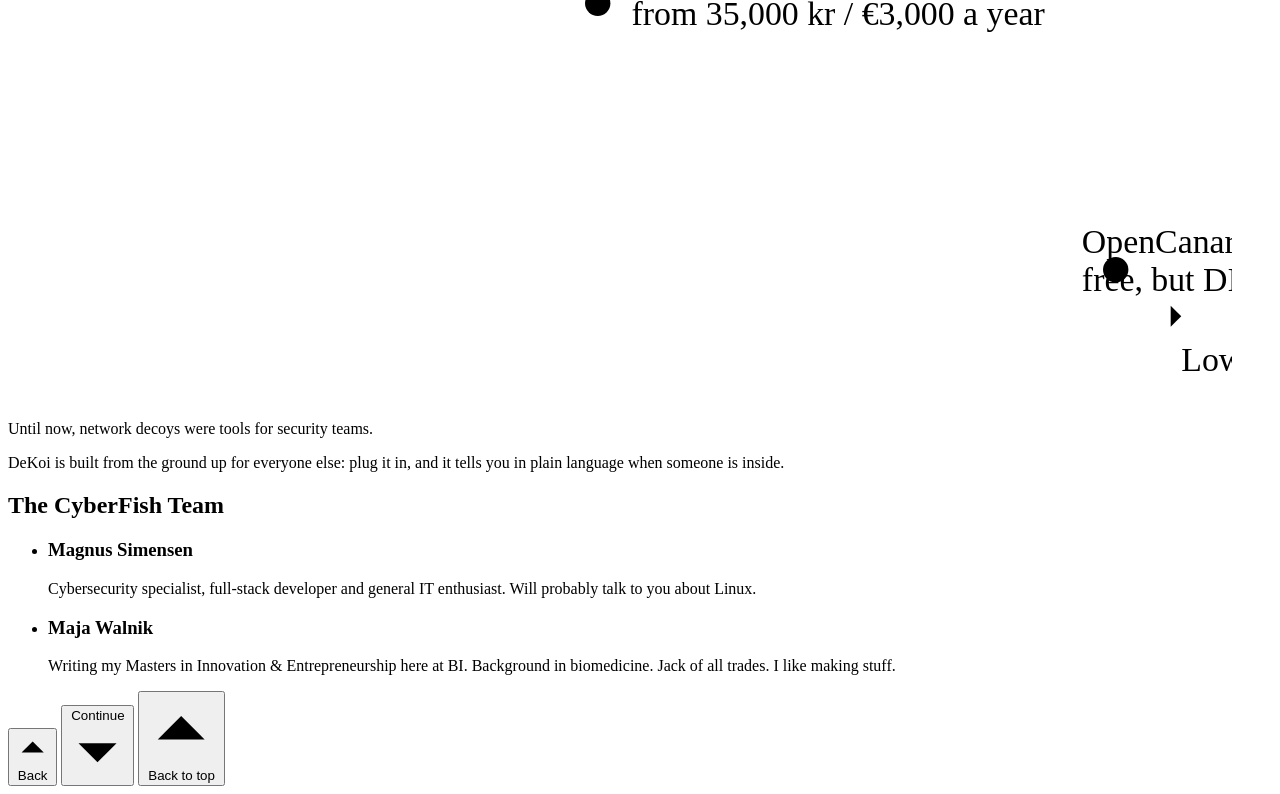
==== commit 80e57779: "Team slide: Magnus's bio ends 'Will probably talk to you about Linux' Co-authored-by: Cursor <cursor" ====
--- a/index.html
+++ b/index.html
@@ -370,8 +370,8 @@
         <li class="team-member">
           <h3 class="team-name">Magnus Simensen</h3>
           <p class="team-bio">
-            Cybersecurity specialist, full-stack developer and general IT enthusiast. The
-            mounting server racks at home speak volumes.
+            Cybersecurity specialist, full-stack developer and general IT enthusiast. Will
+            probably talk to you about Linux.
           </p>
         </li>
         <li class="team-member">
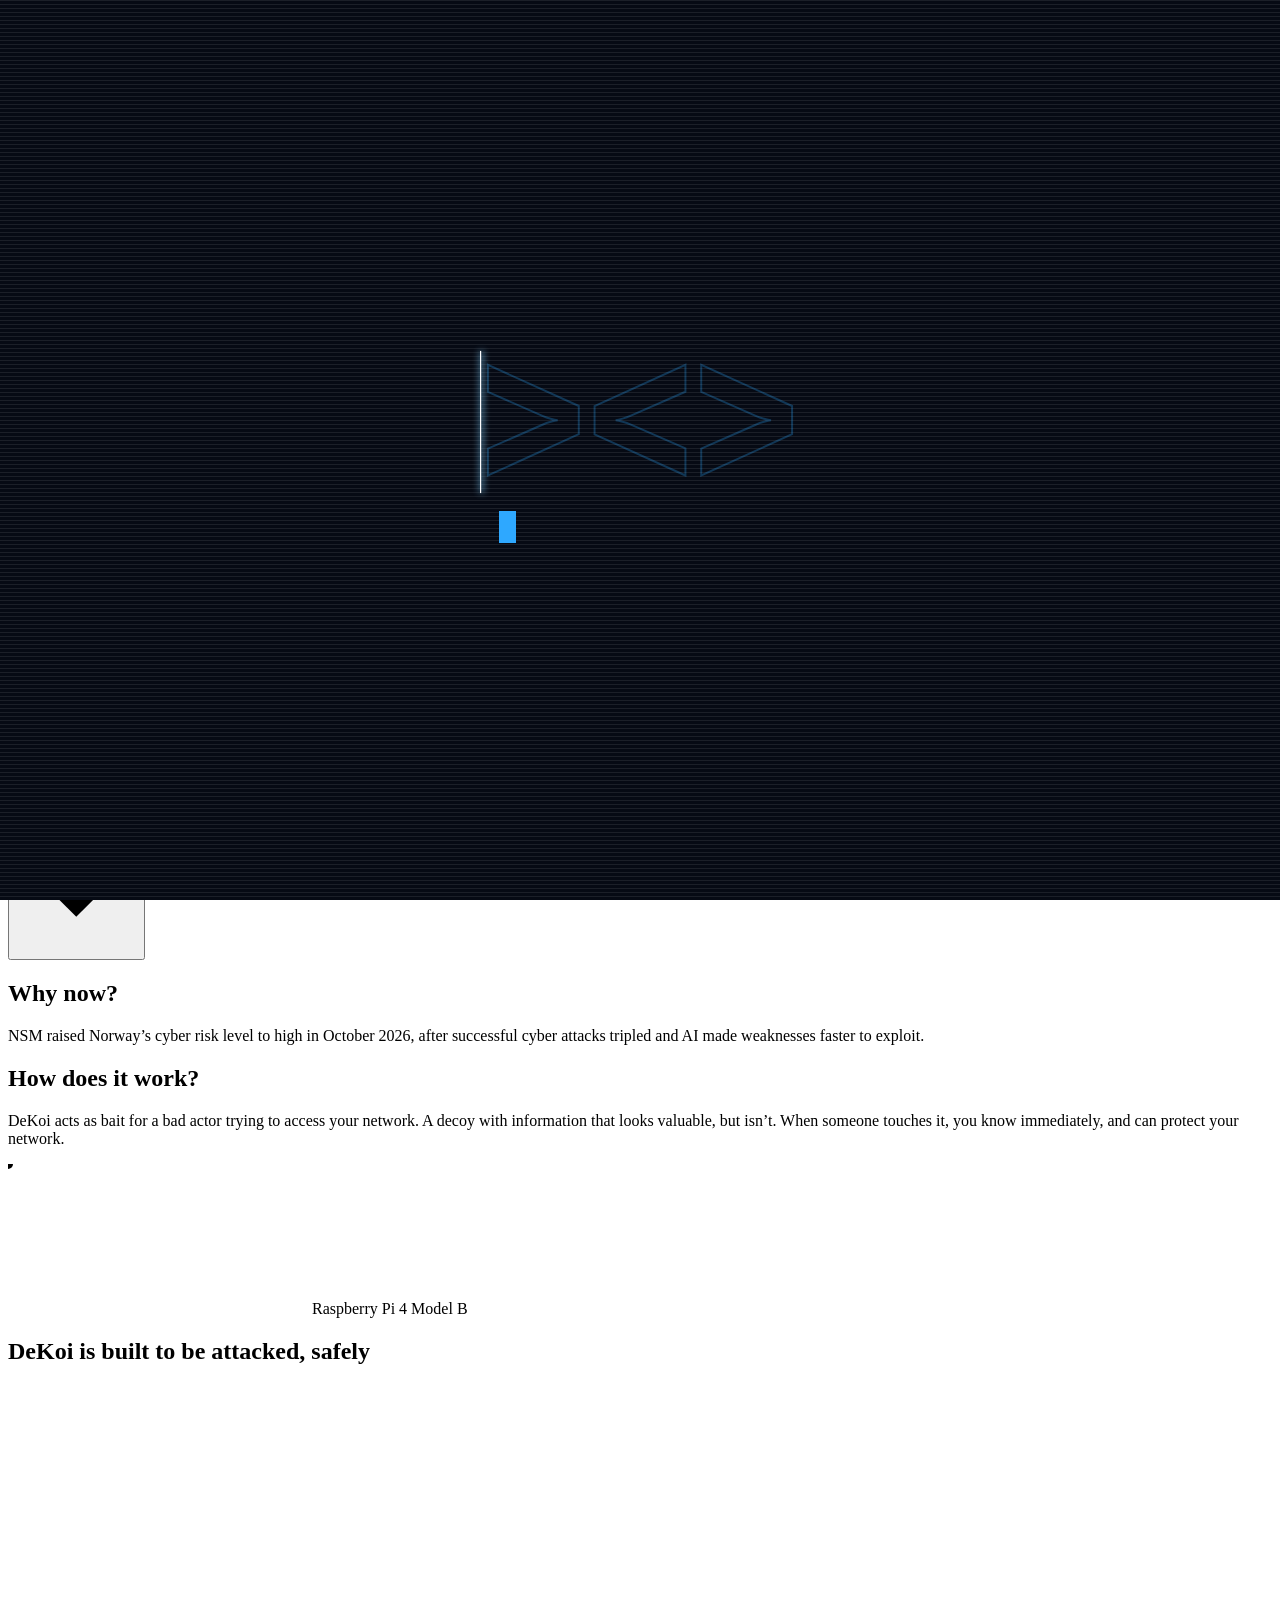
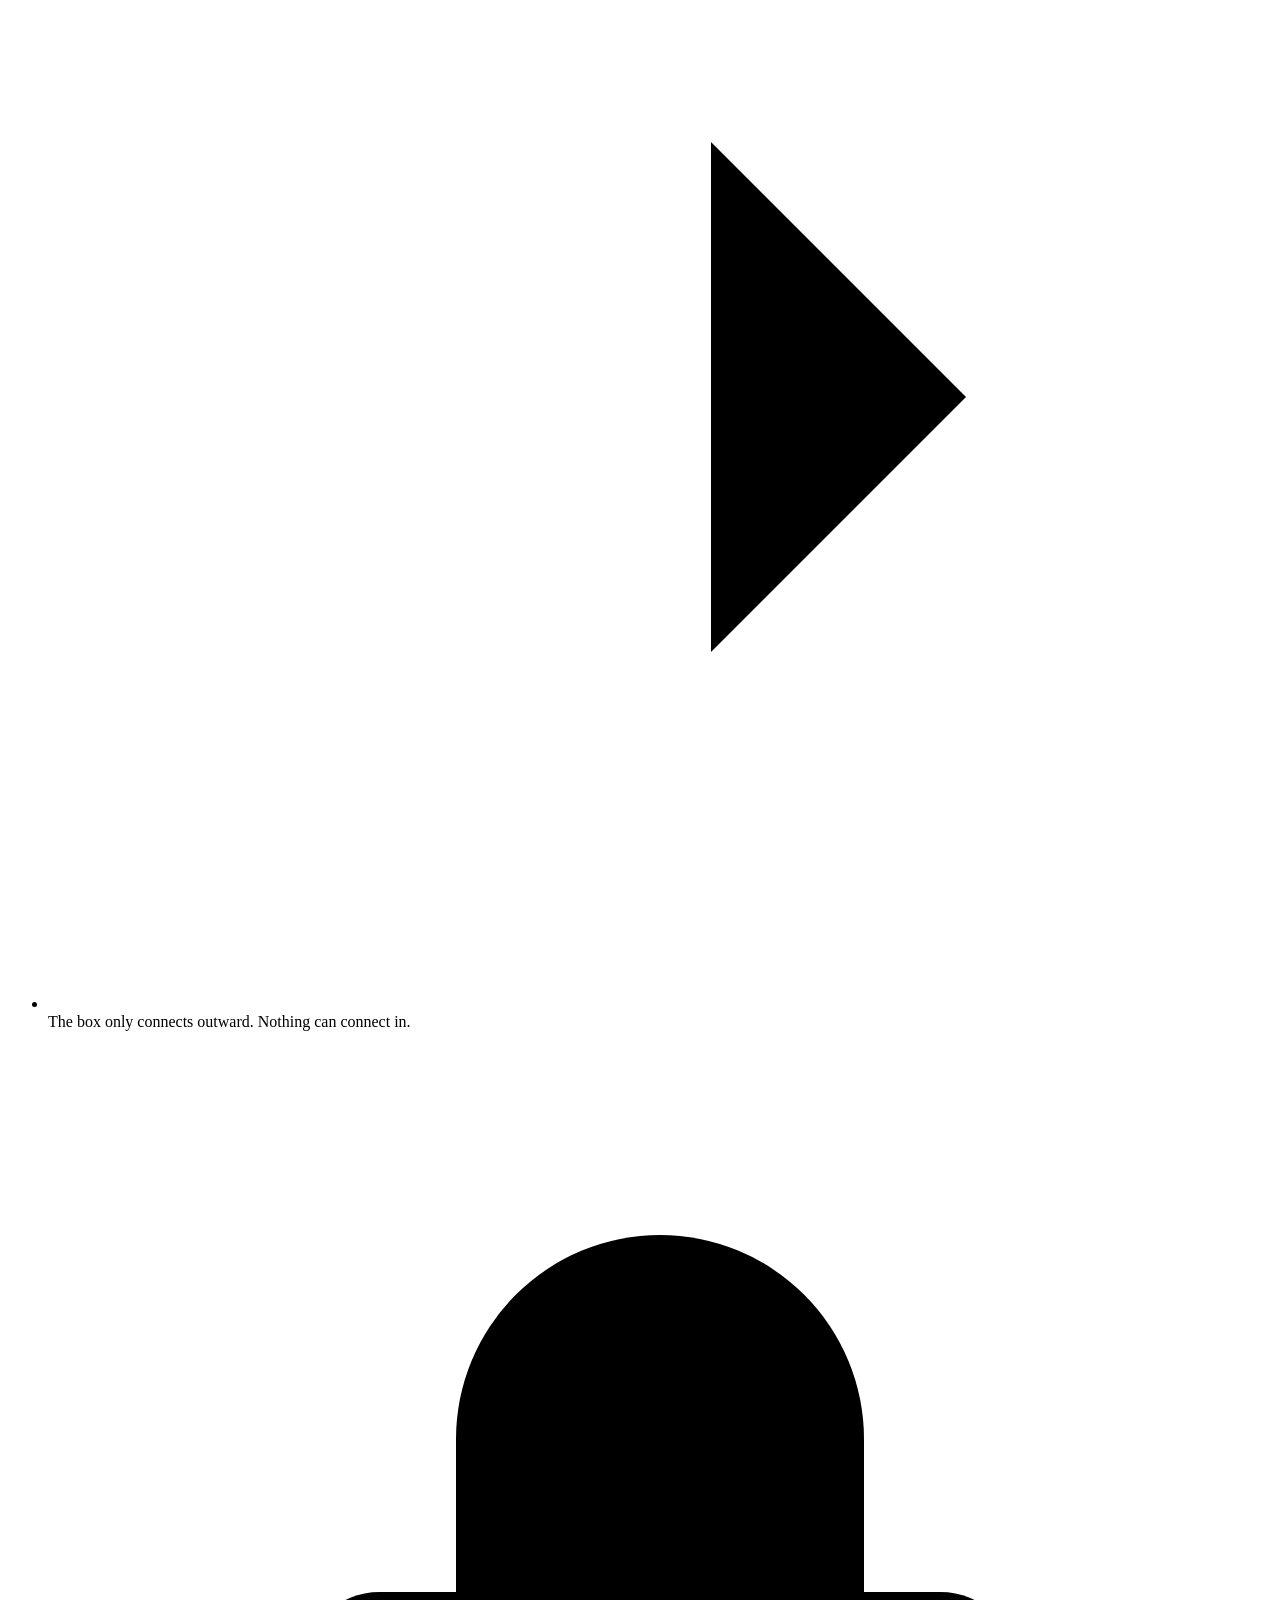
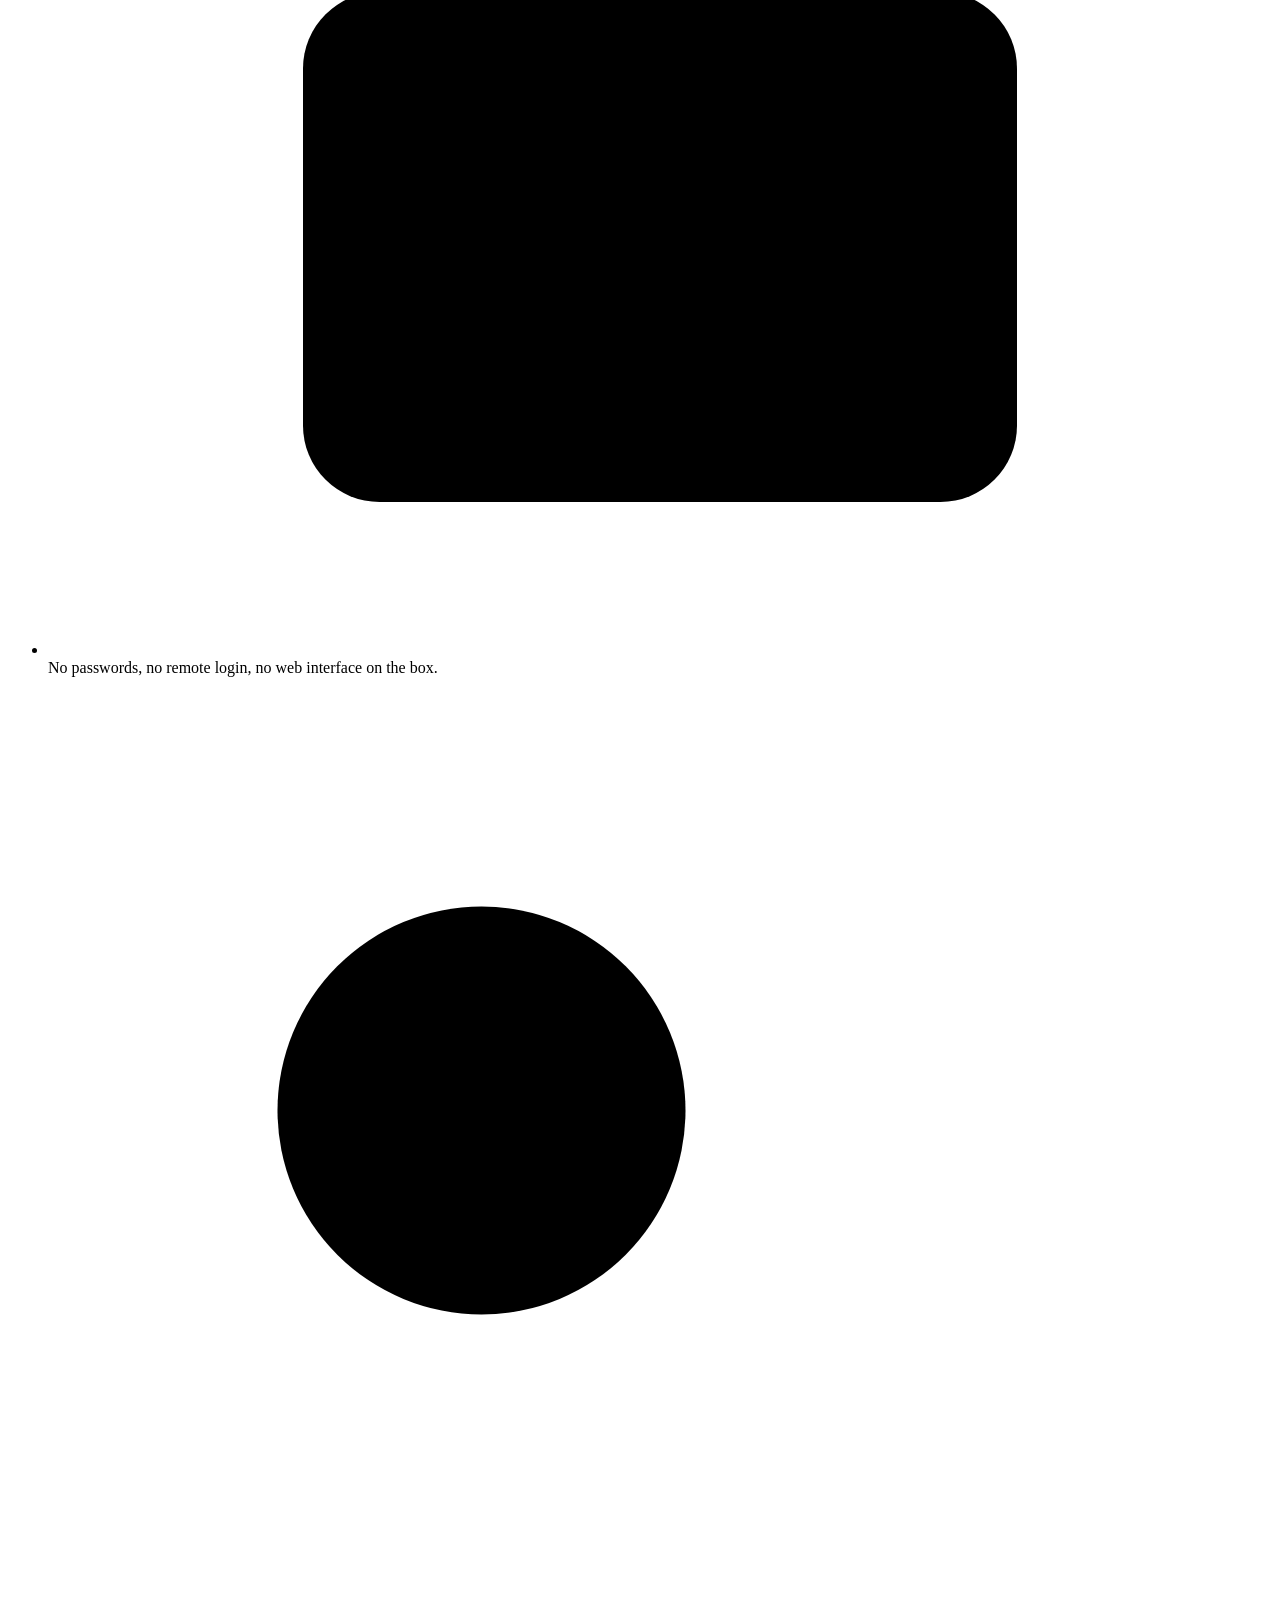
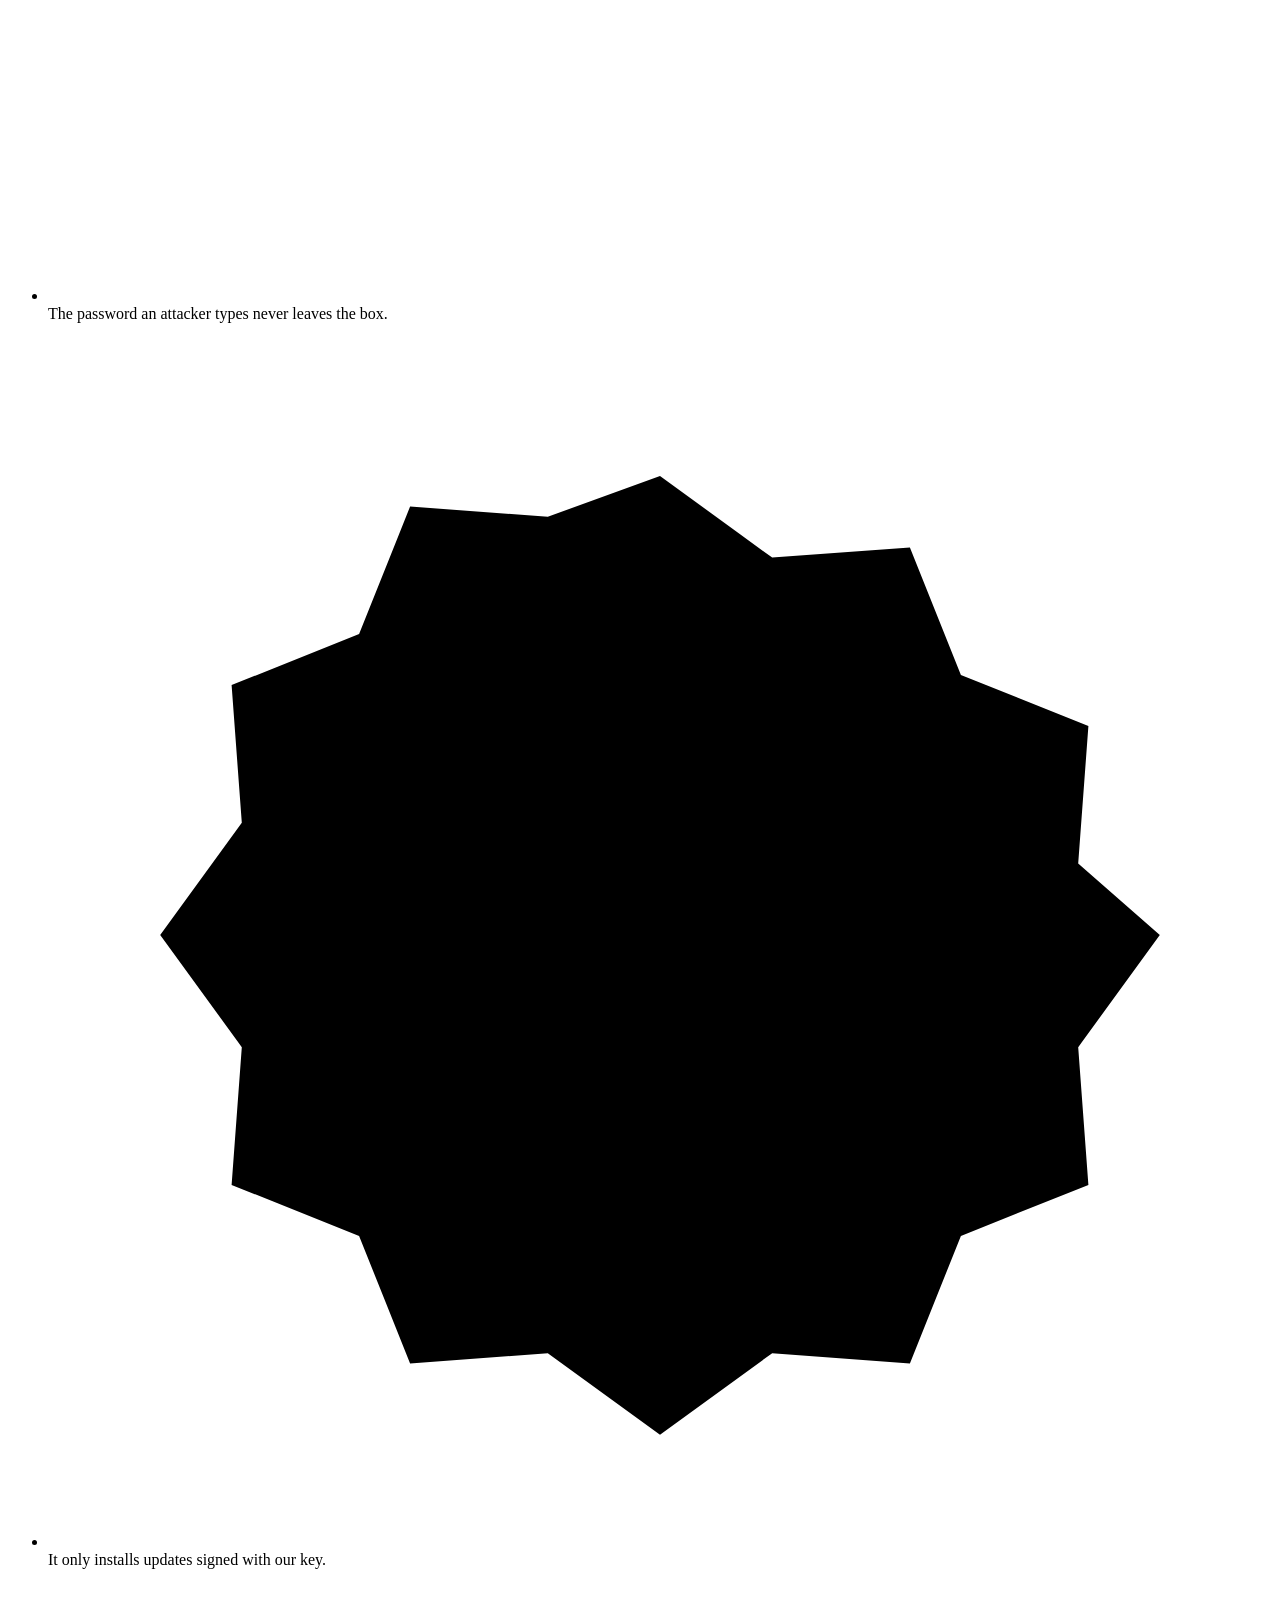
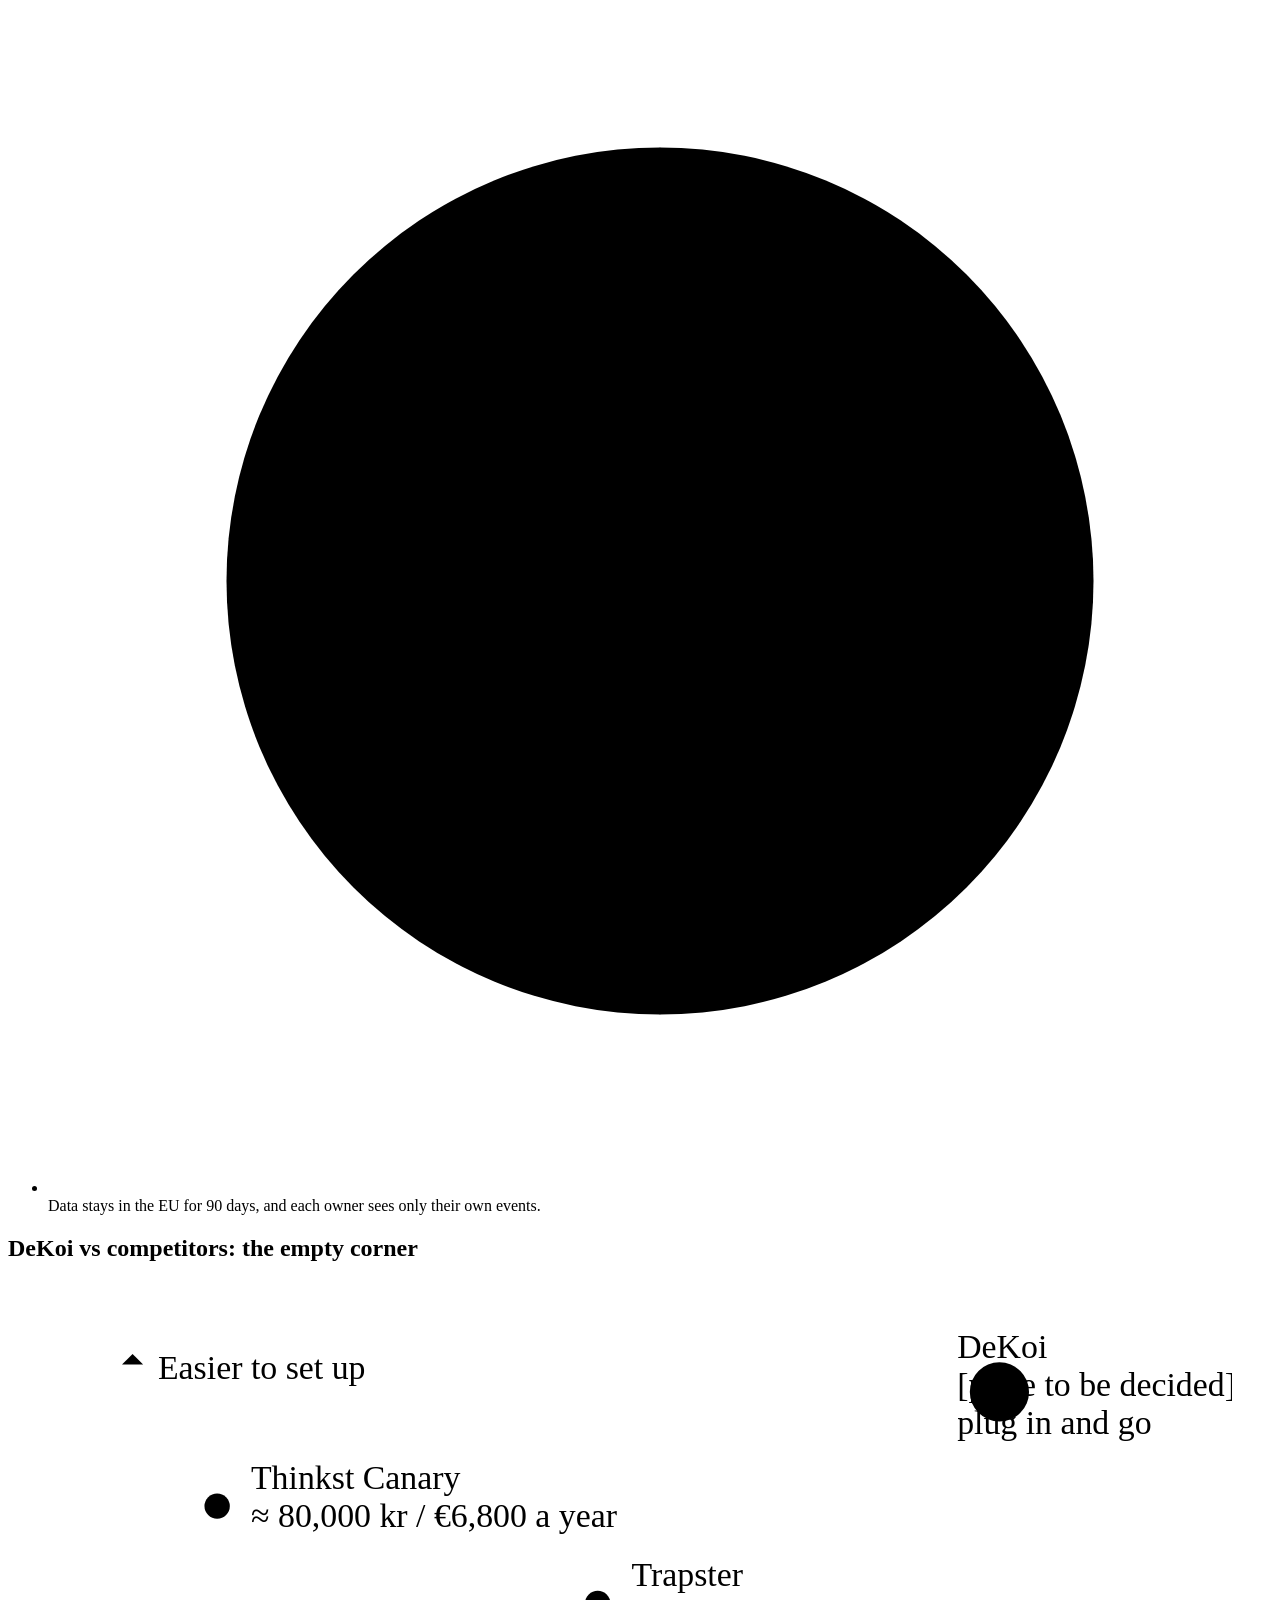
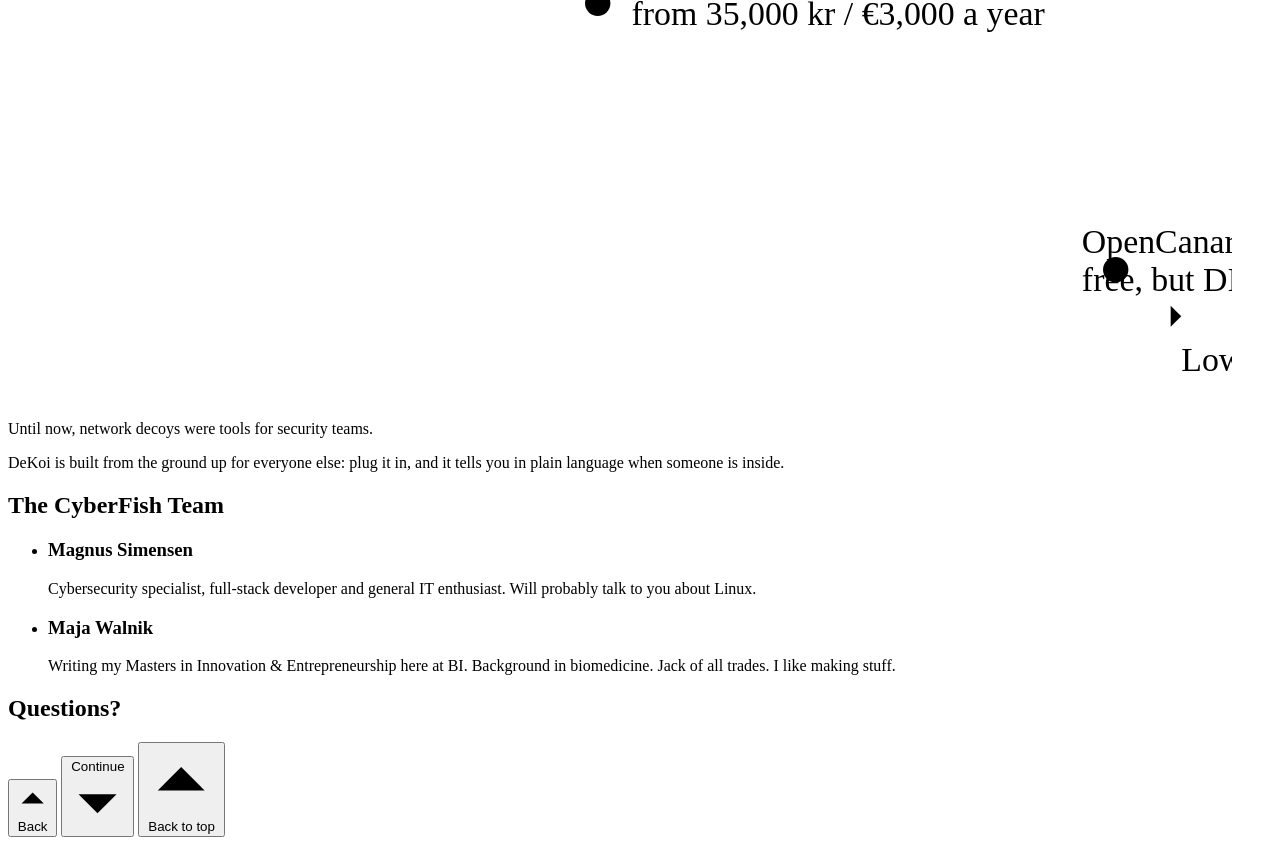
==== commit 357e5e61: "Floor: the CyberFish mark in particles (uneven grains, fluid stir), with 'Questions?' beneath Co-aut" ====
--- a/index.html
+++ b/index.html
@@ -383,6 +383,10 @@
         </li>
       </ul>
     </section>
+    <!-- The floor: the mark in particles, and the last word. -->
+    <section class="floor-copy" aria-label="Questions">
+      <h2 class="floor-title">Questions?</h2>
+    </section>
     <!-- Rewind: one chapter up, top centre of the chapters below the deep. -->
     <button class="rewind" id="rewind" type="button">
       <svg class="rewind-arrow" viewBox="0 0 24 24" aria-hidden="true">
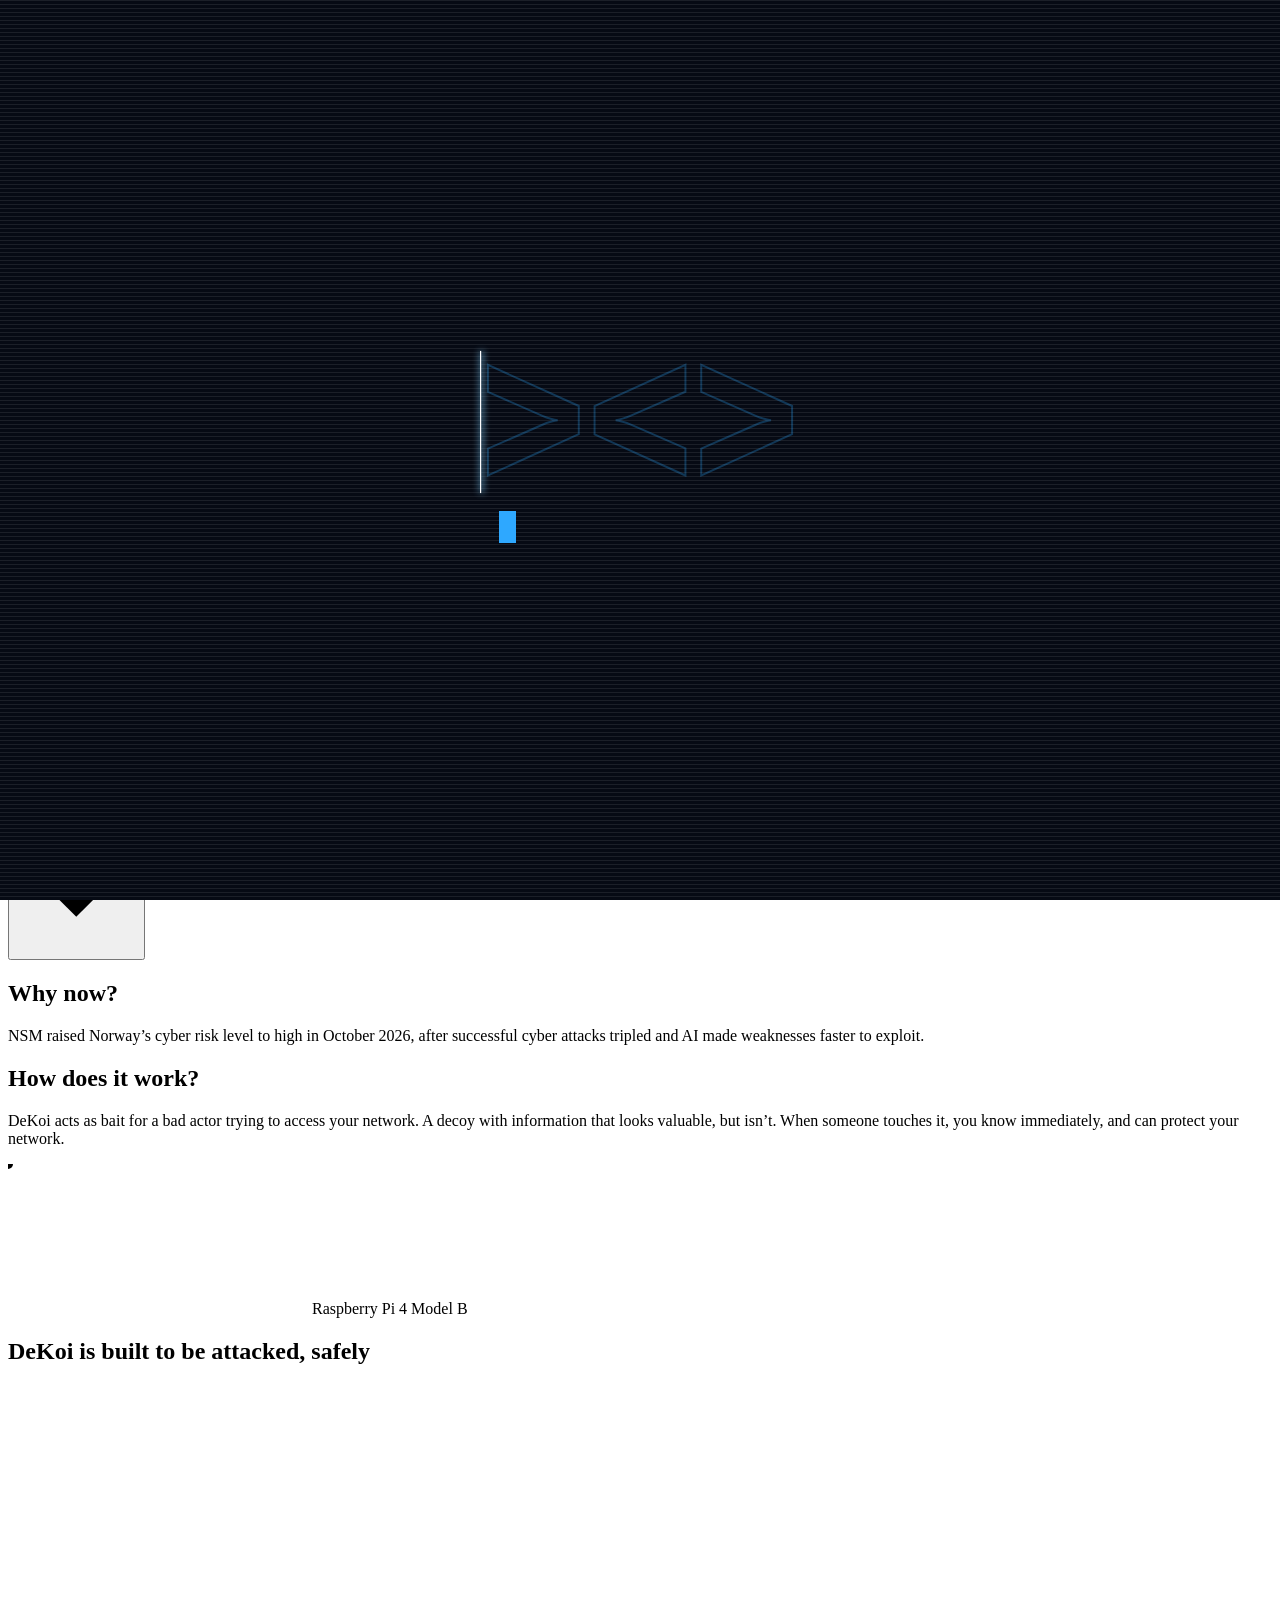
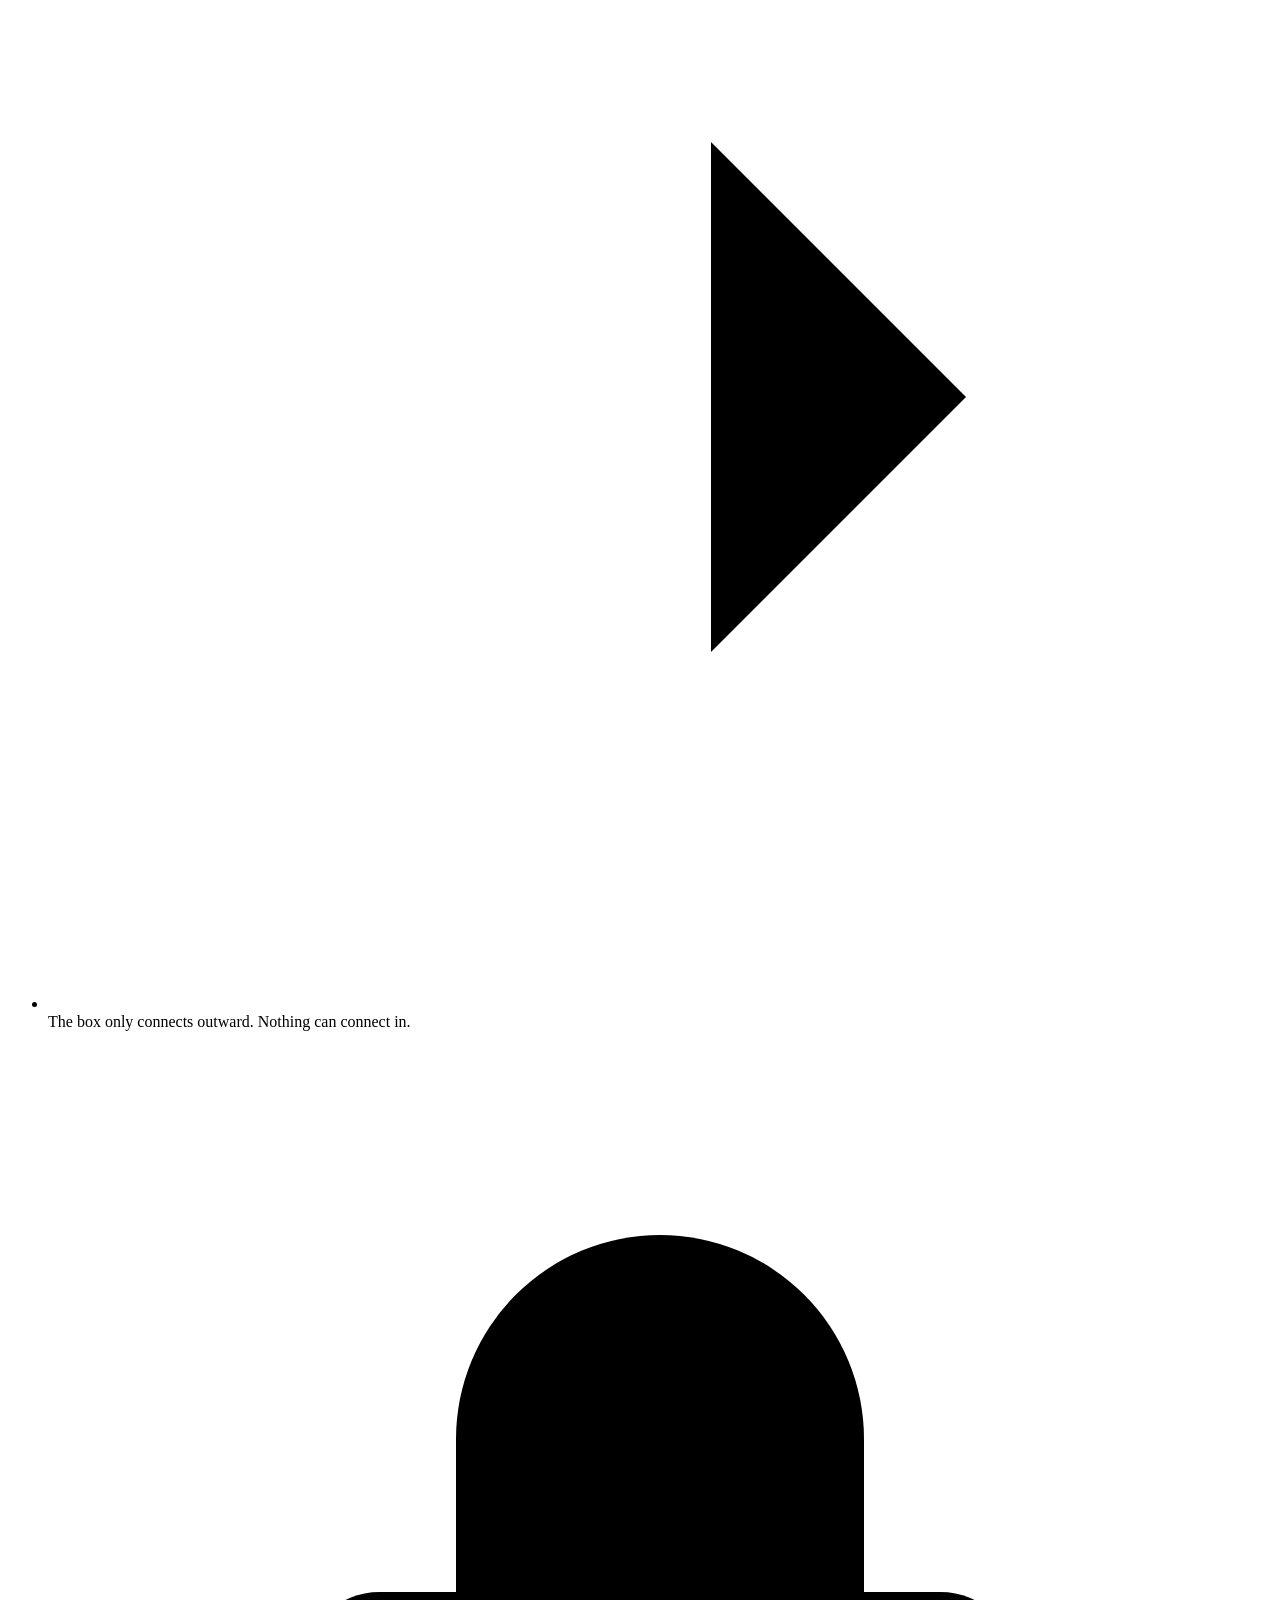
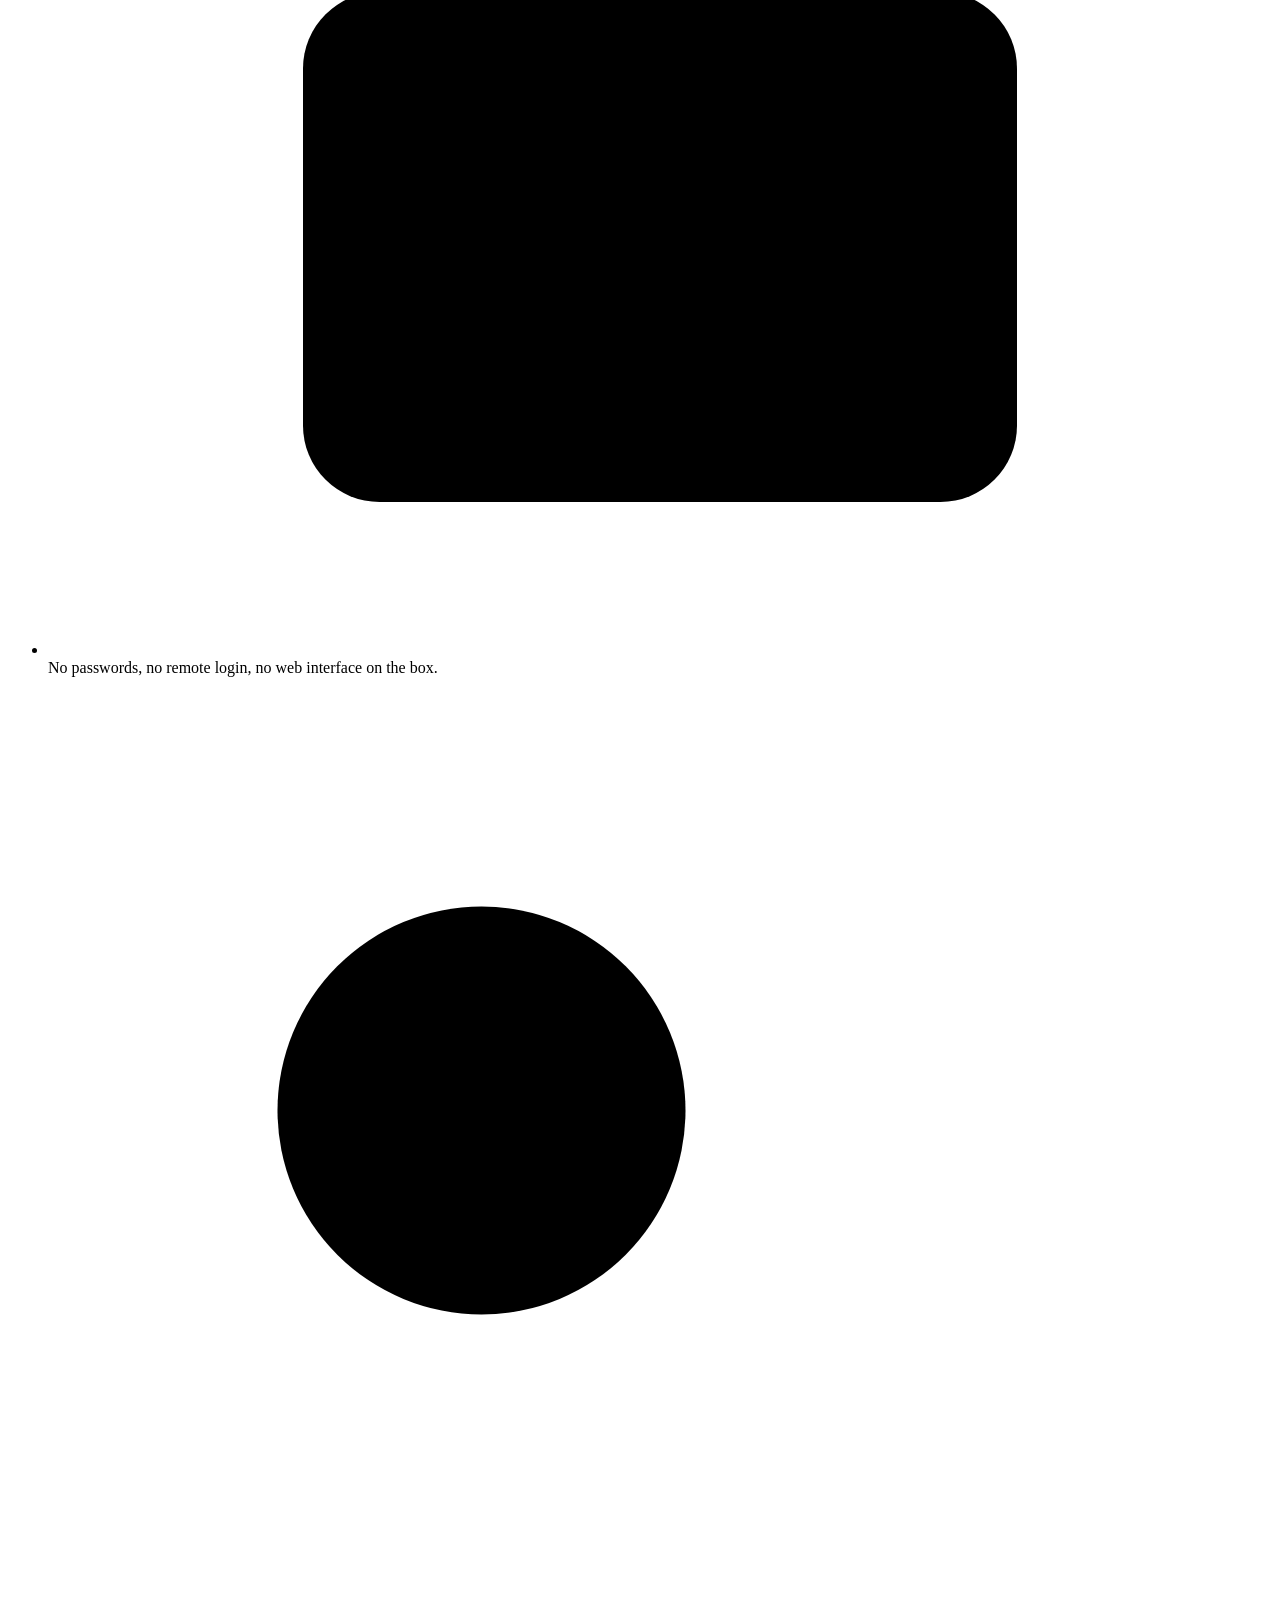
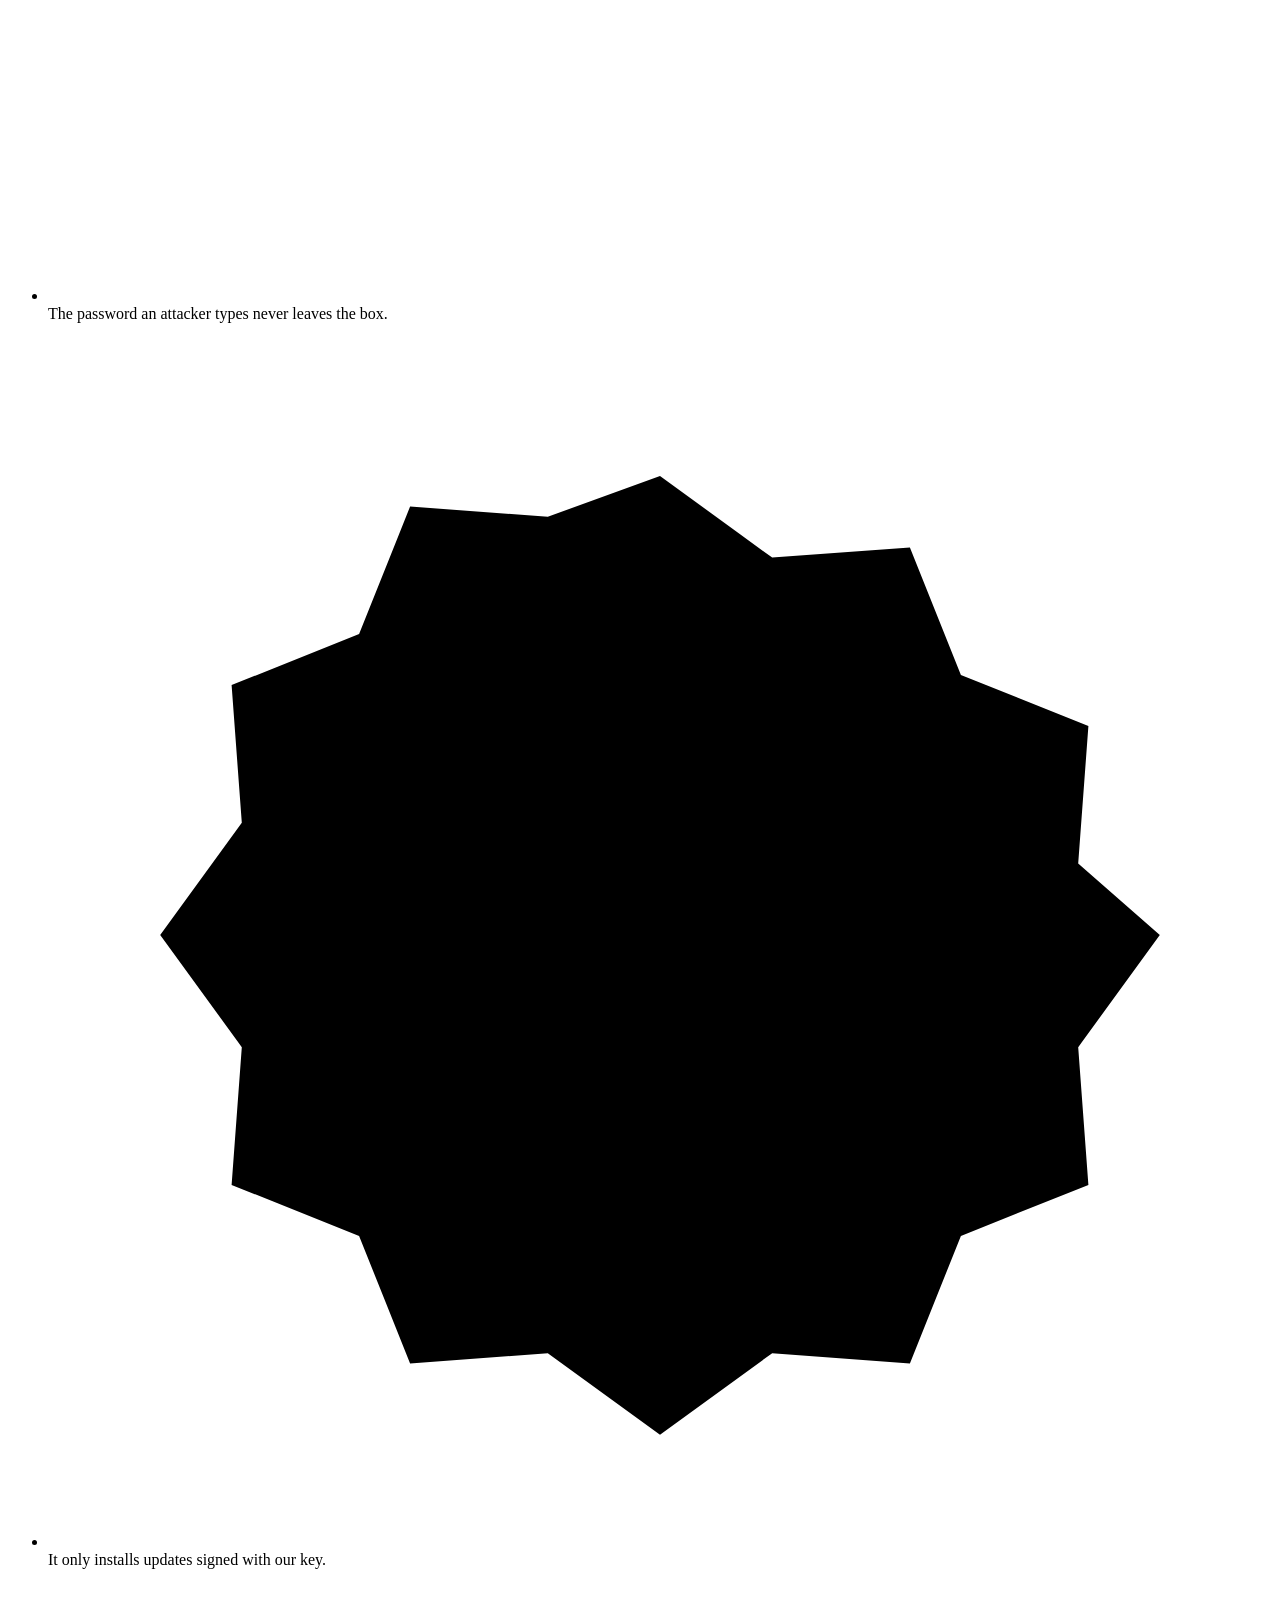
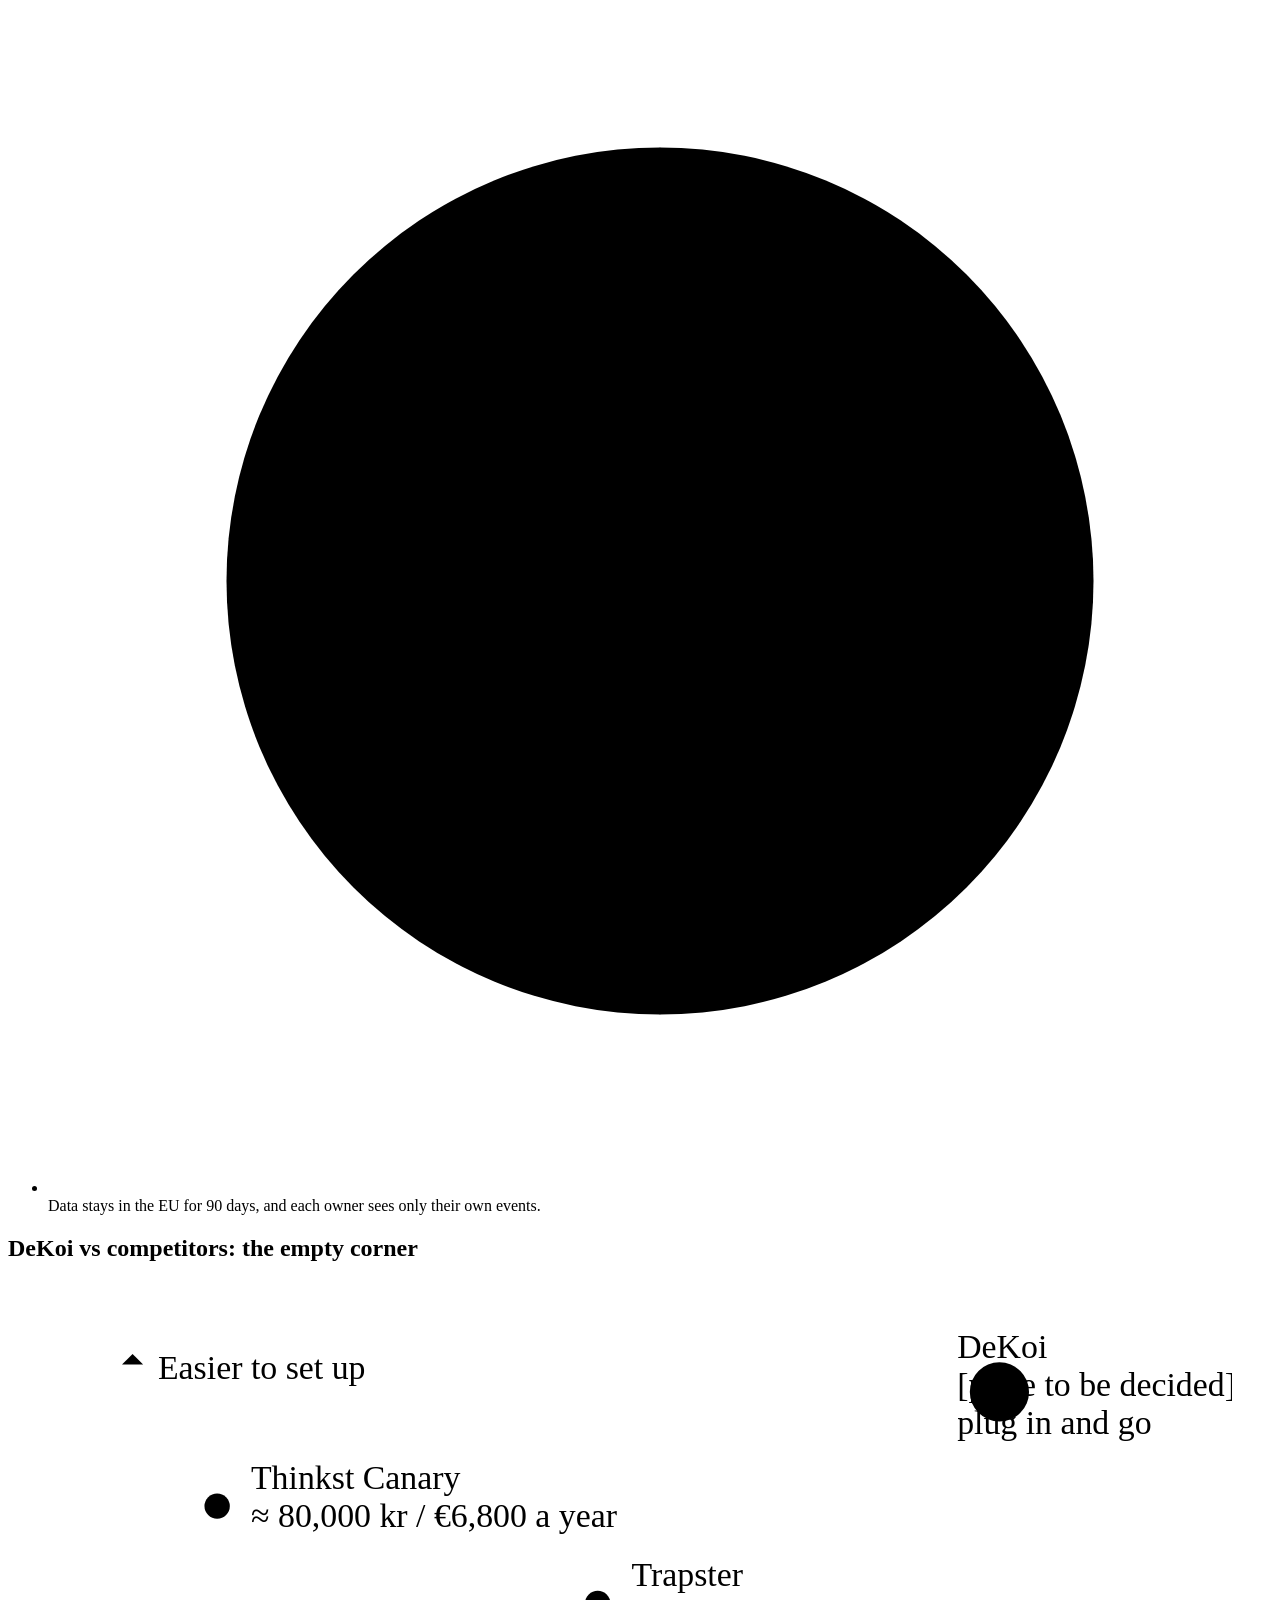
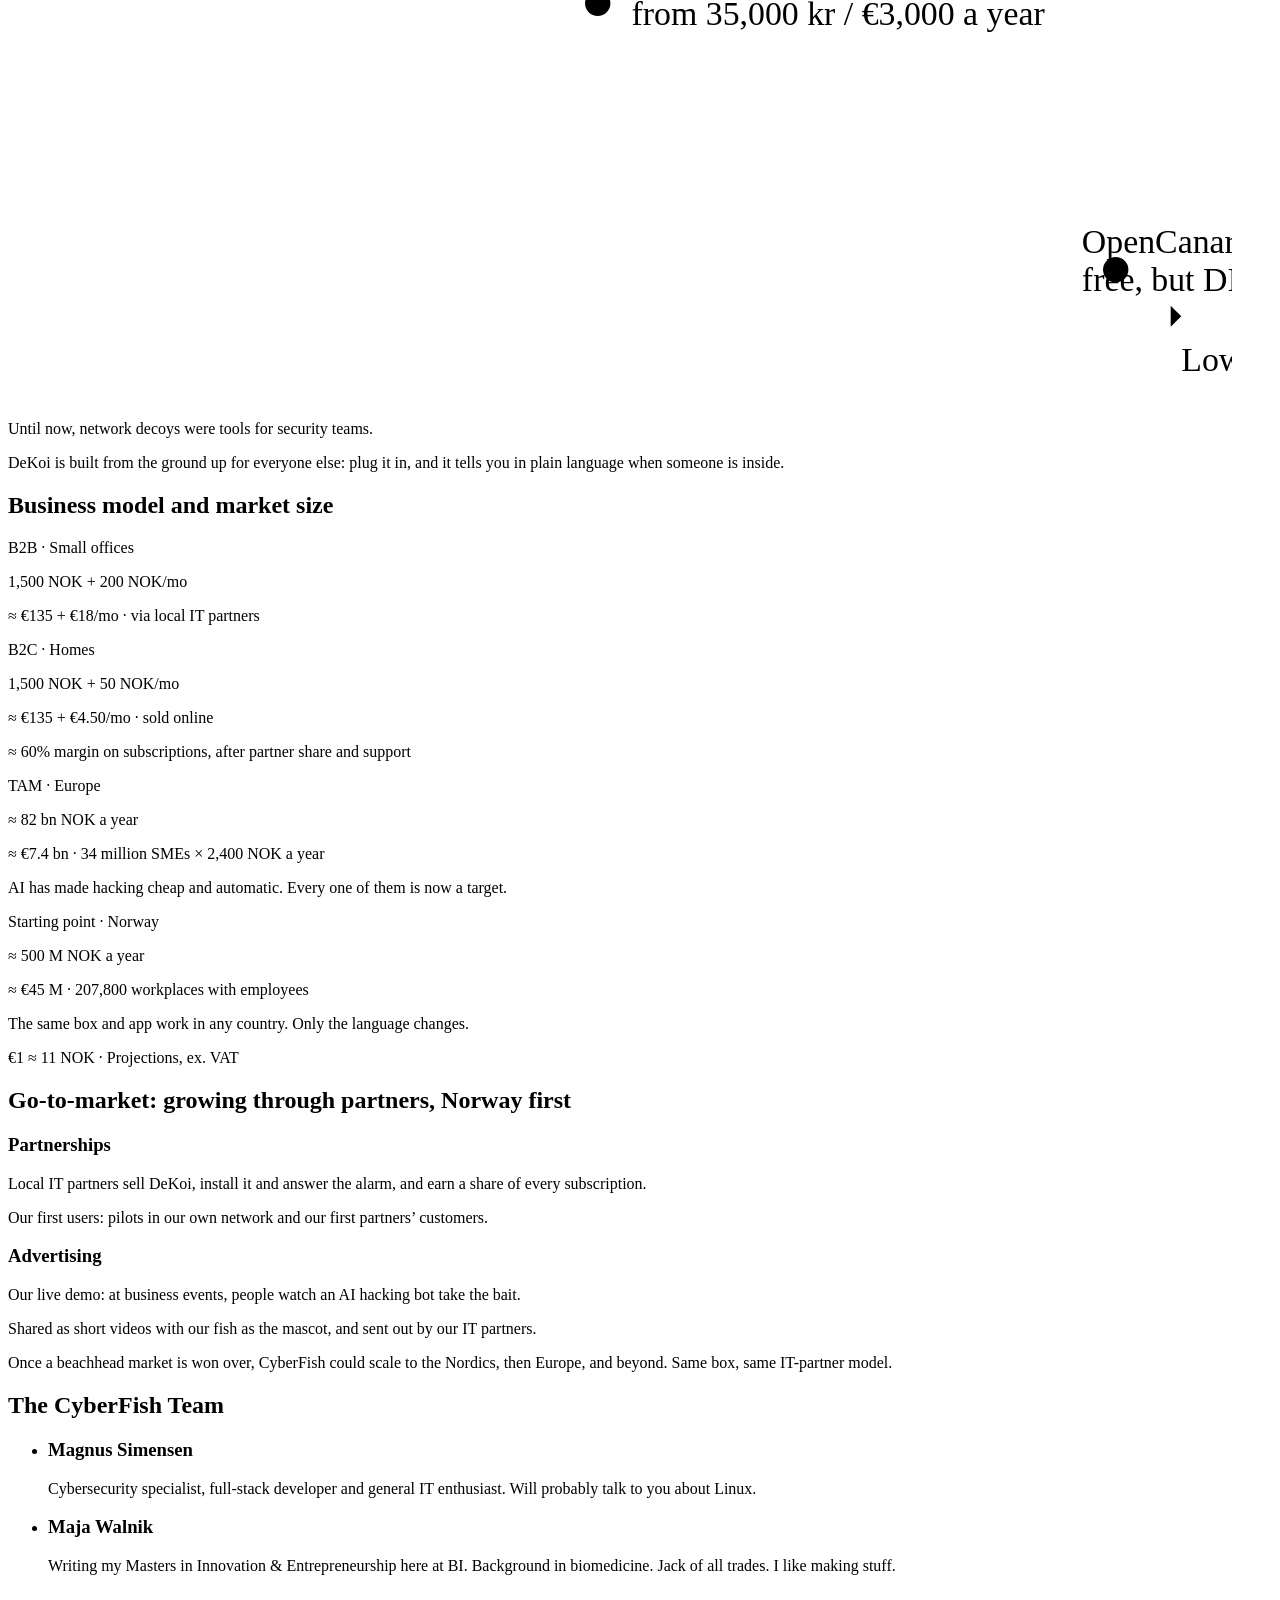
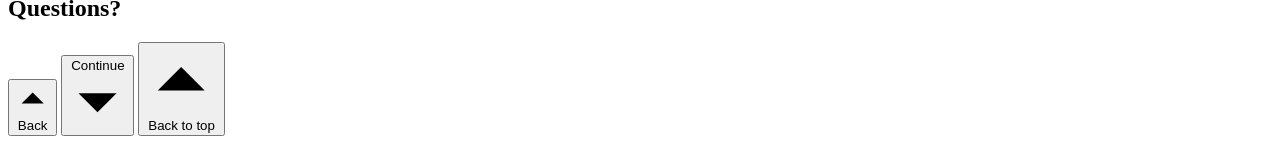
==== commit 4f8e5bc8: "Two chapters after the market: business model and market size, and go-to-market Co-authored-by: Curs" ====
--- a/index.html
+++ b/index.html
@@ -363,7 +363,78 @@
         </div>
       </div>
     </section>
-    <!-- Below the market chapter: the two of us. -->
+    <!-- Below the market chapter: what it costs, what it earns, how big the pond is. -->
+    <section class="business-copy" aria-labelledby="business-title">
+      <h2 class="business-title" id="business-title">Business model and market size</h2>
+      <div class="business-body">
+        <div class="business-offers">
+          <article class="business-card" style="--i: 0">
+            <p class="business-kicker">B2B · Small offices</p>
+            <p class="business-figure">1,500 NOK + 200 NOK/mo</p>
+            <p class="business-note">≈ €135 + €18/mo · via local IT partners</p>
+          </article>
+          <article class="business-card" style="--i: 1">
+            <p class="business-kicker">B2C · Homes</p>
+            <p class="business-figure">1,500 NOK + 50 NOK/mo</p>
+            <p class="business-note">≈ €135 + €4.50/mo · sold online</p>
+          </article>
+          <p class="business-margin" style="--i: 2">
+            ≈ 60% margin on subscriptions, after partner share and support
+          </p>
+        </div>
+        <article class="business-card business-card-market" style="--i: 2">
+          <div class="business-market">
+            <p class="business-kicker business-kicker-accent">TAM · Europe</p>
+            <p class="business-figure business-figure-big">≈ 82 bn NOK a year</p>
+            <p class="business-note">≈ €7.4 bn · 34 million SMEs × 2,400 NOK a year</p>
+            <p class="business-note business-note-threat">
+              AI has made hacking cheap and automatic. Every one of them is now a target.
+            </p>
+          </div>
+          <div class="business-market">
+            <p class="business-kicker">Starting point · Norway</p>
+            <p class="business-figure">≈ 500 M NOK a year</p>
+            <p class="business-note">≈ €45 M · 207,800 workplaces with employees</p>
+          </div>
+        </article>
+      </div>
+      <p class="business-line">
+        <span class="business-accent">The same box and app work in any country.</span> Only the
+        language changes.
+      </p>
+      <p class="business-foot">€1 ≈ 11 NOK · Projections, ex. VAT</p>
+    </section>
+    <!-- Below that: how it reaches people. -->
+    <section class="gtm-copy" aria-labelledby="gtm-title">
+      <h2 class="gtm-title" id="gtm-title">Go-to-market: growing through partners, Norway first</h2>
+      <div class="gtm-body">
+        <article class="gtm-card" style="--i: 0">
+          <h3 class="gtm-card-title">Partnerships</h3>
+          <p class="gtm-text">
+            Local IT partners sell DeKoi, install it and answer the alarm, and earn a share of
+            every subscription.
+          </p>
+          <p class="gtm-text gtm-text-soft">
+            Our first users: pilots in our own network and our first partners’ customers.
+          </p>
+        </article>
+        <article class="gtm-card" style="--i: 1">
+          <h3 class="gtm-card-title">Advertising</h3>
+          <p class="gtm-text">
+            Our live demo: at business events, people watch an AI hacking bot take the bait.
+          </p>
+          <p class="gtm-text gtm-text-soft">
+            Shared as short videos with our fish as the mascot, and sent out by our IT partners.
+          </p>
+        </article>
+      </div>
+      <p class="gtm-line">
+        Once a beachhead market is won over, CyberFish could scale to
+        <span class="gtm-accent">the Nordics, then Europe, and beyond.</span> Same box, same
+        IT-partner model.
+      </p>
+    </section>
+    <!-- Below the market chapters: the two of us. -->
     <section class="team-copy" aria-labelledby="team-title">
       <h2 class="team-title" id="team-title">The CyberFish Team</h2>
       <ul class="team-list">
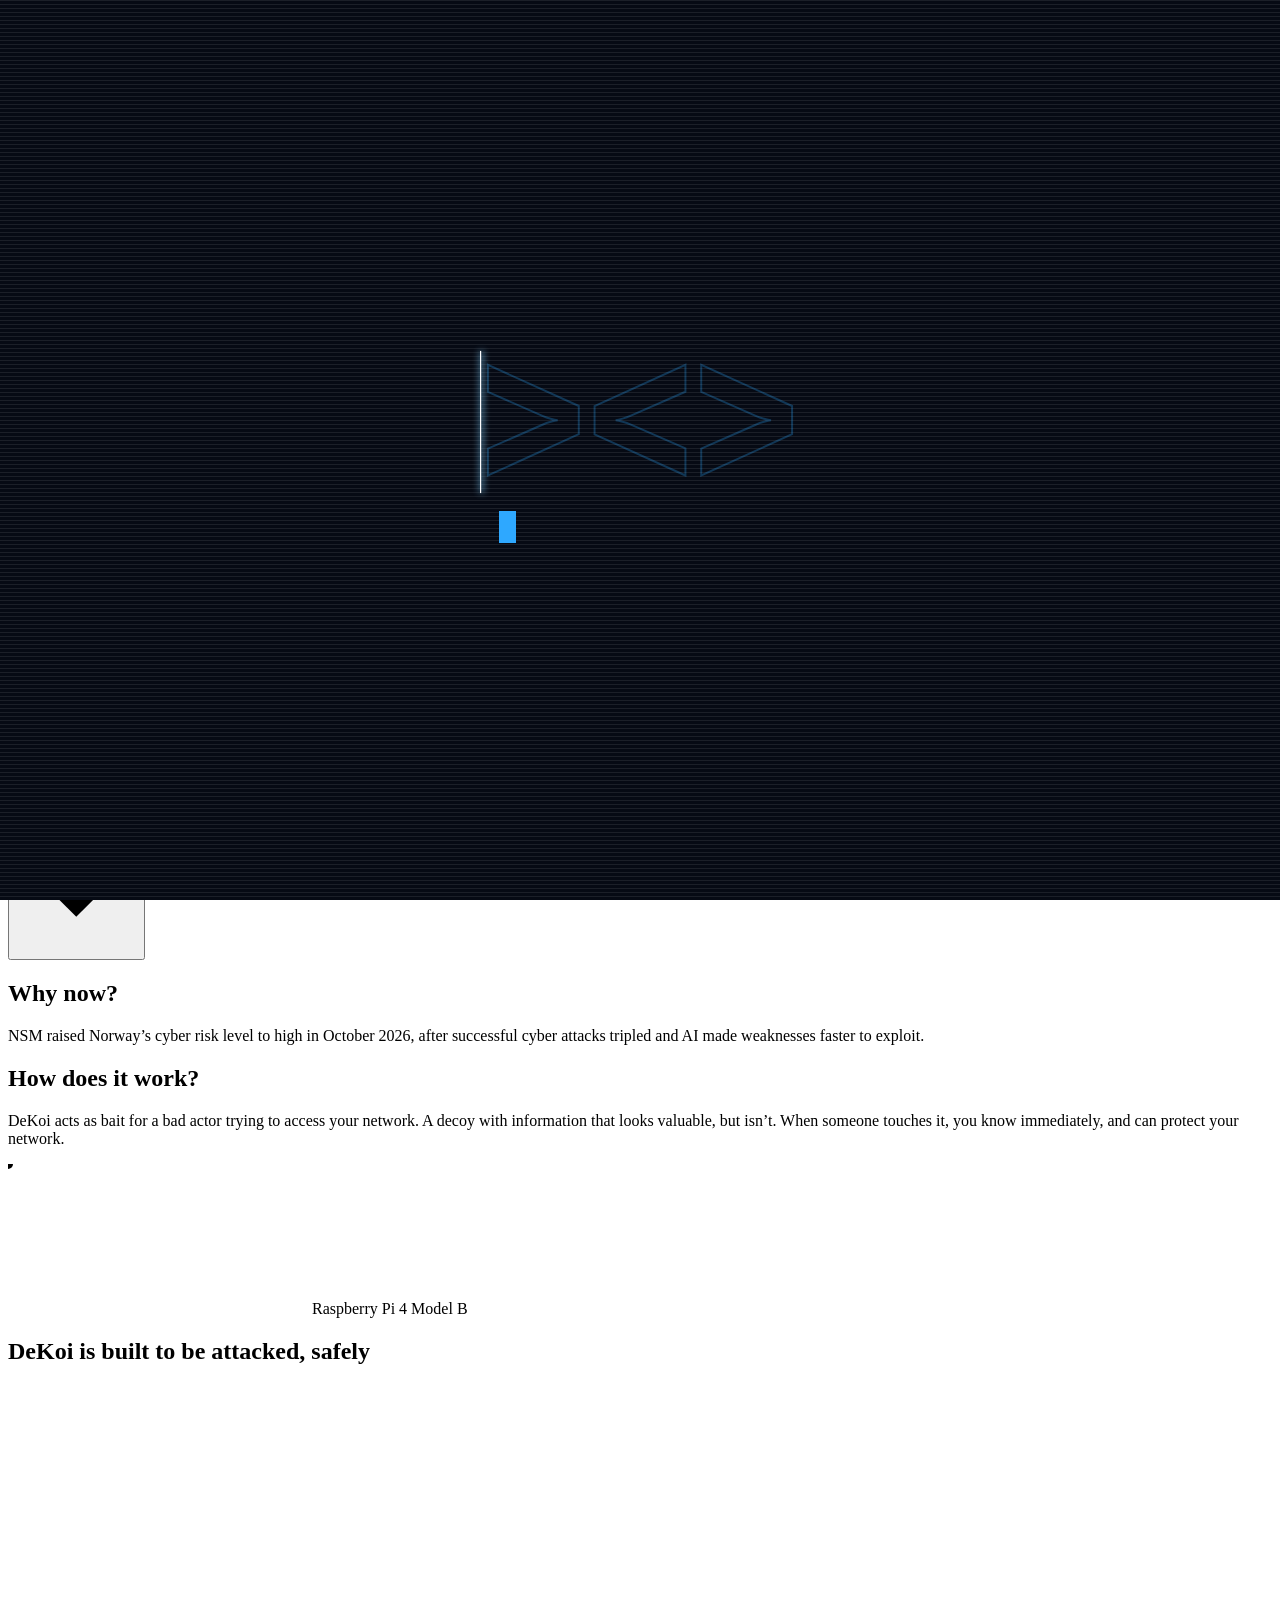
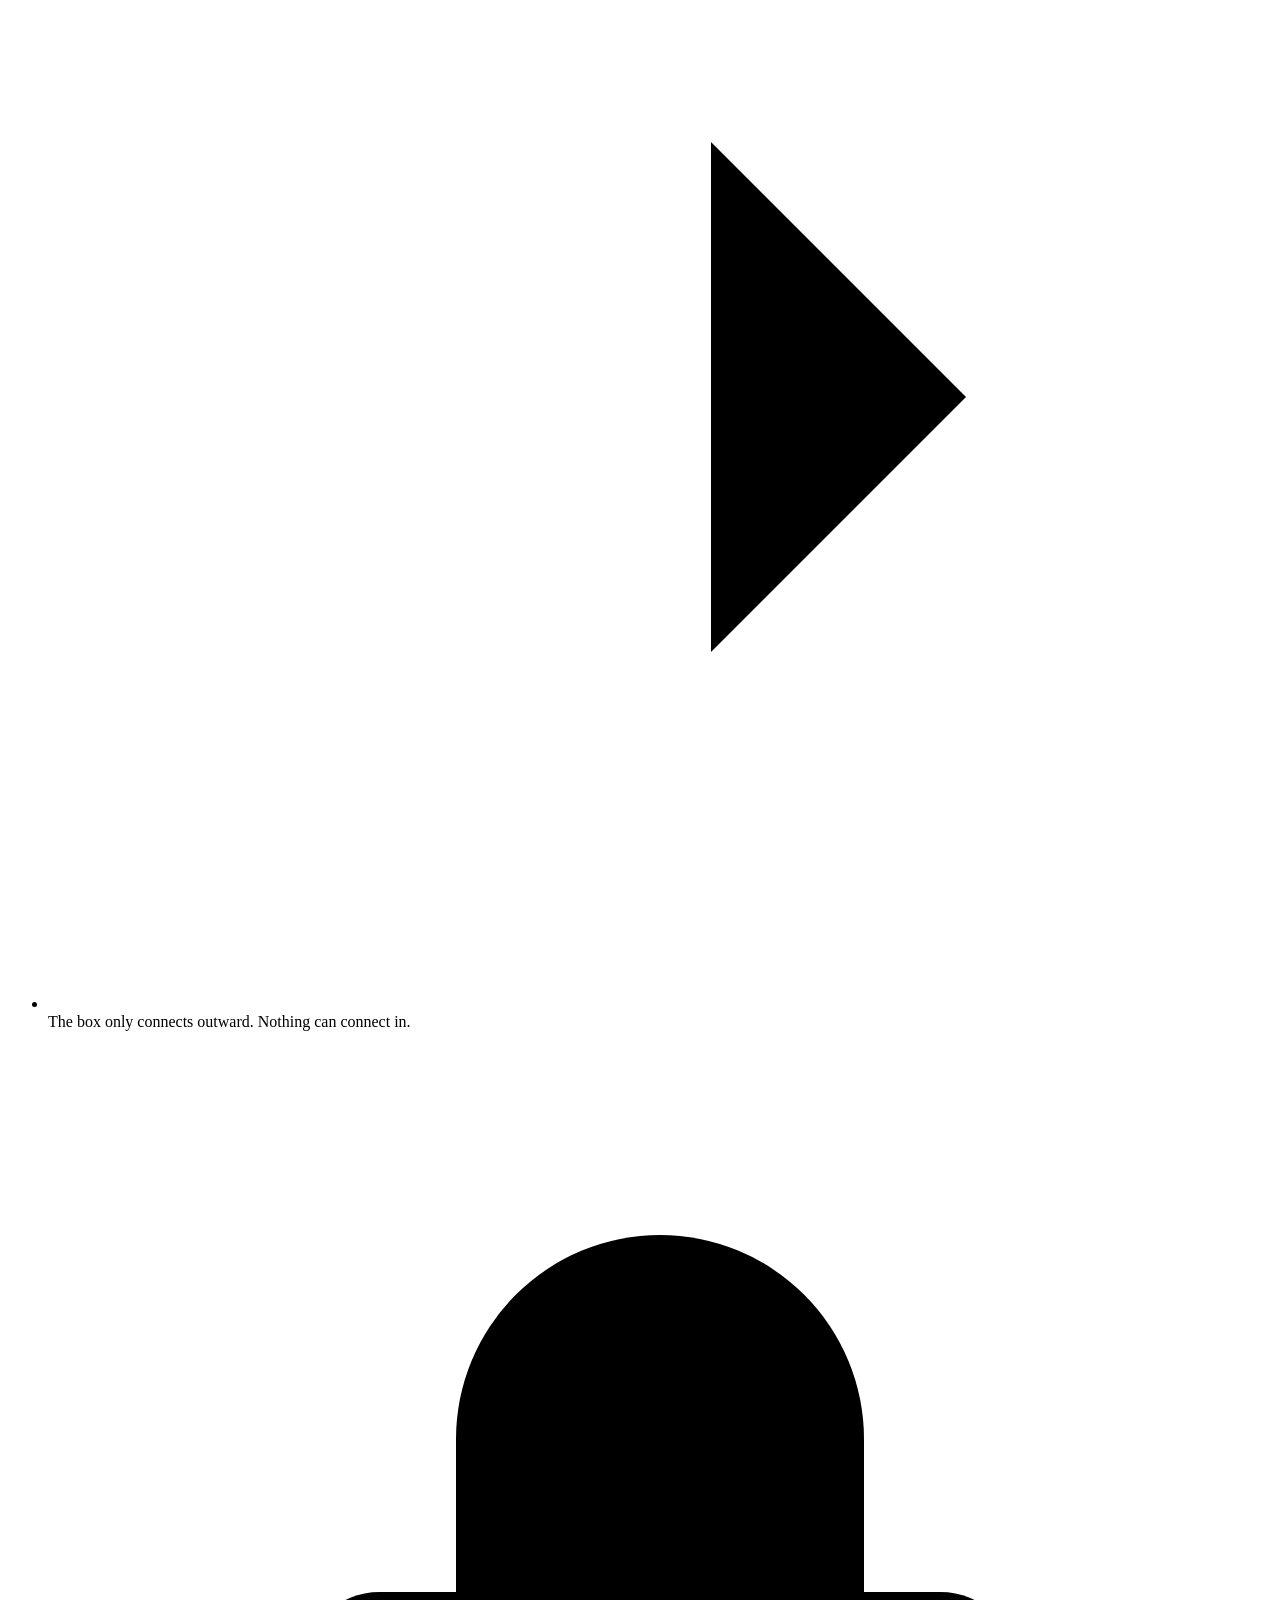
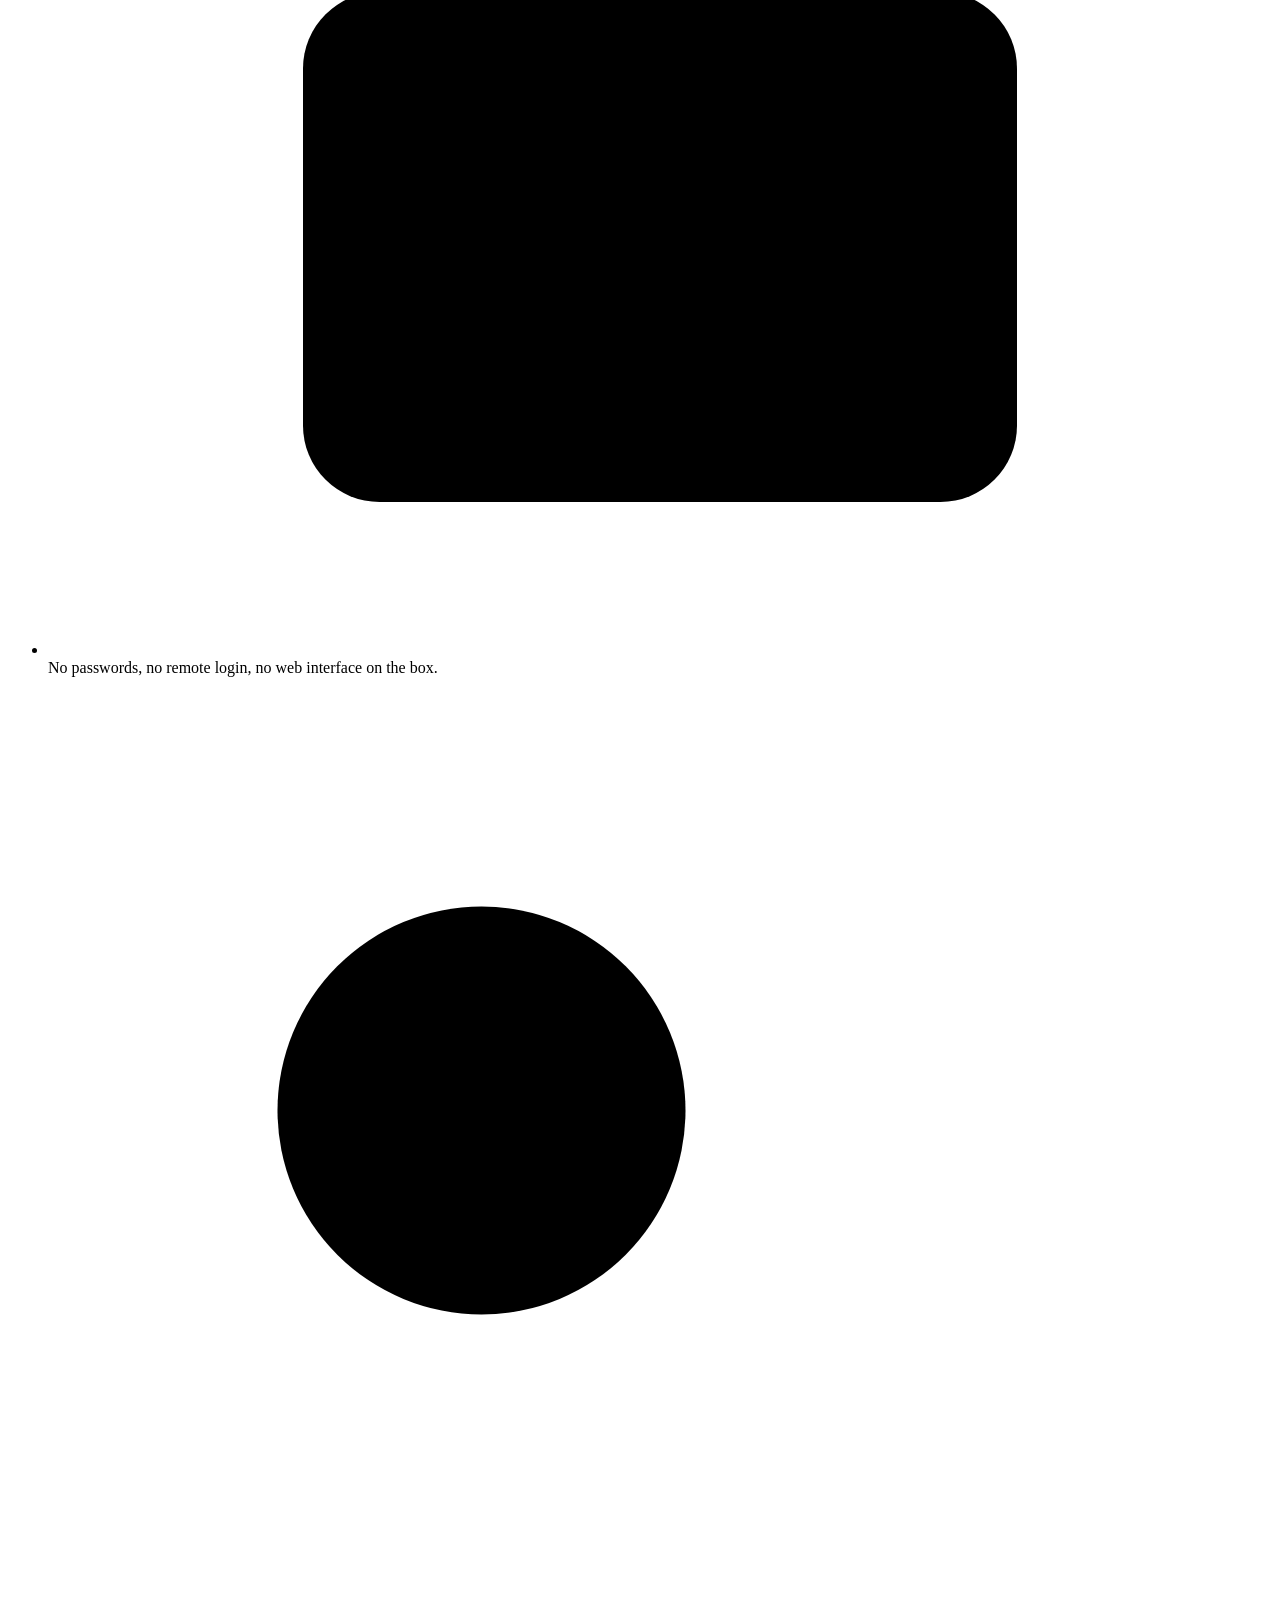
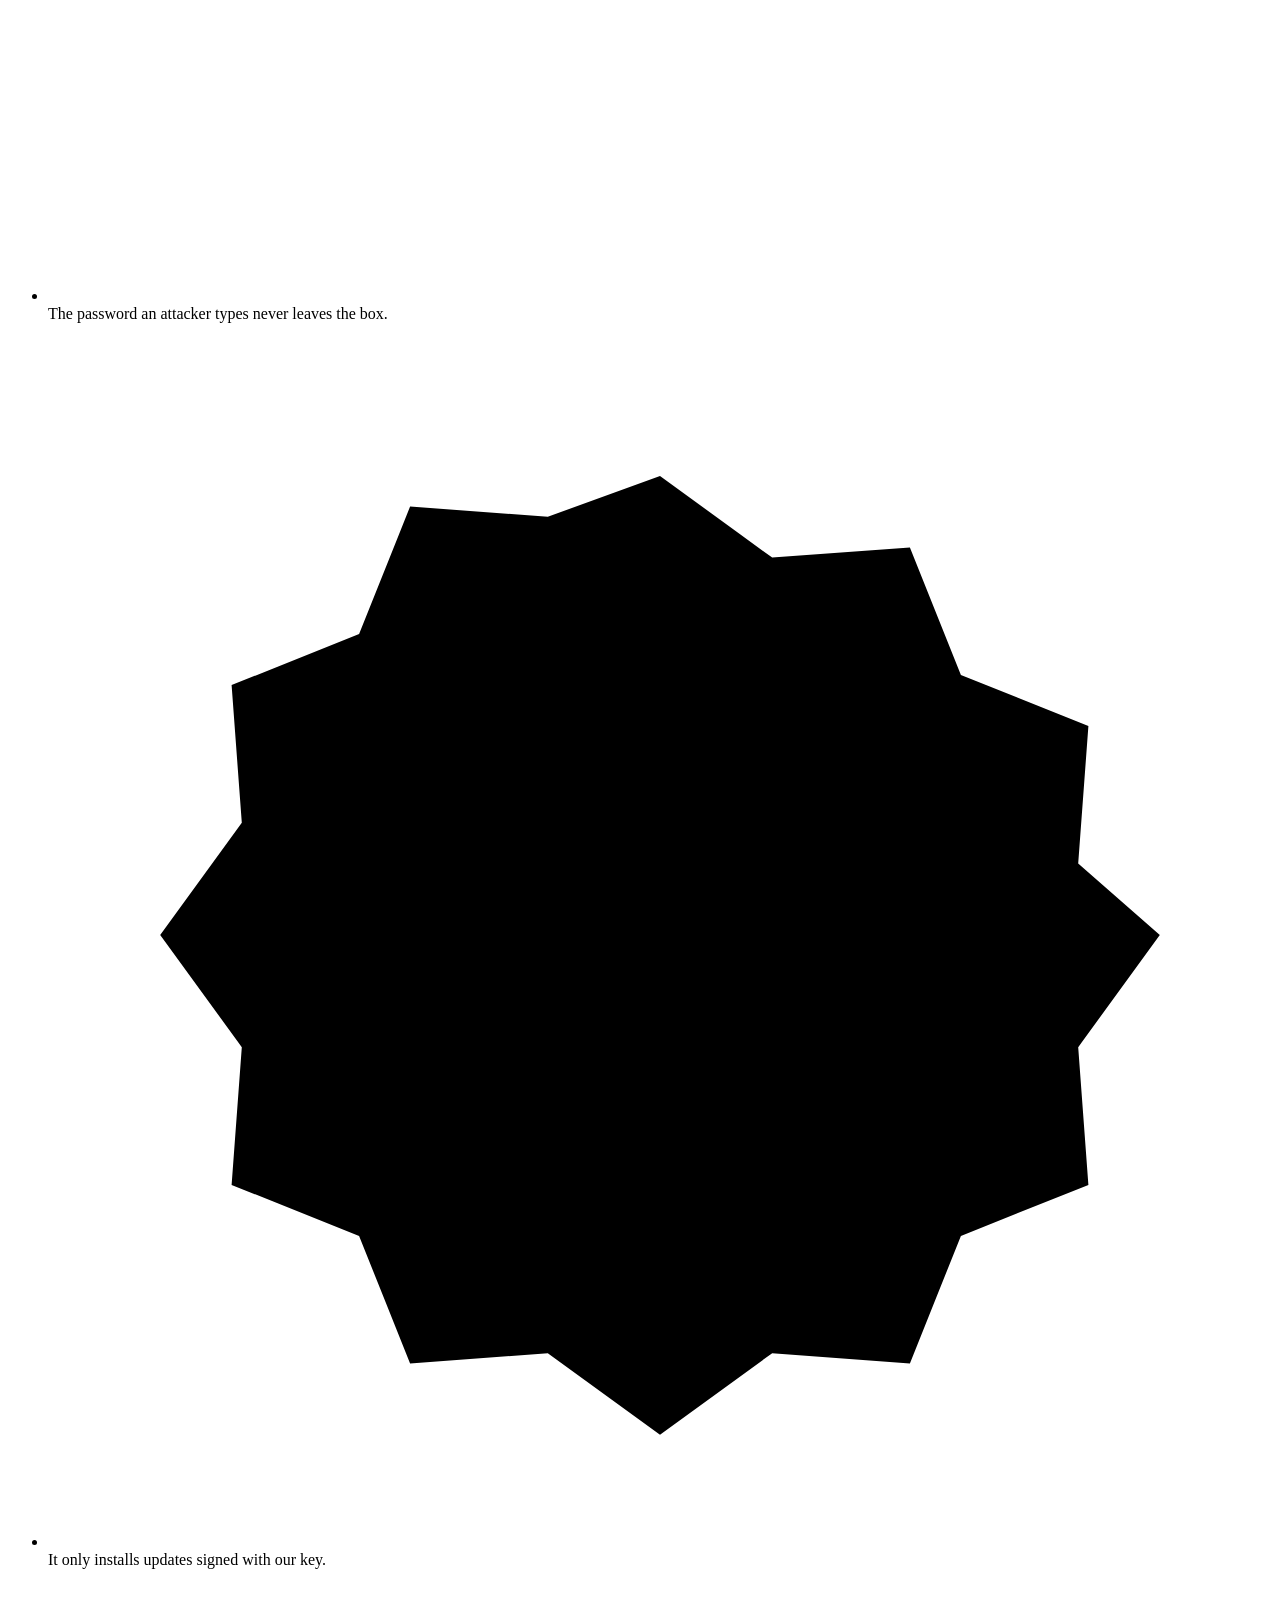
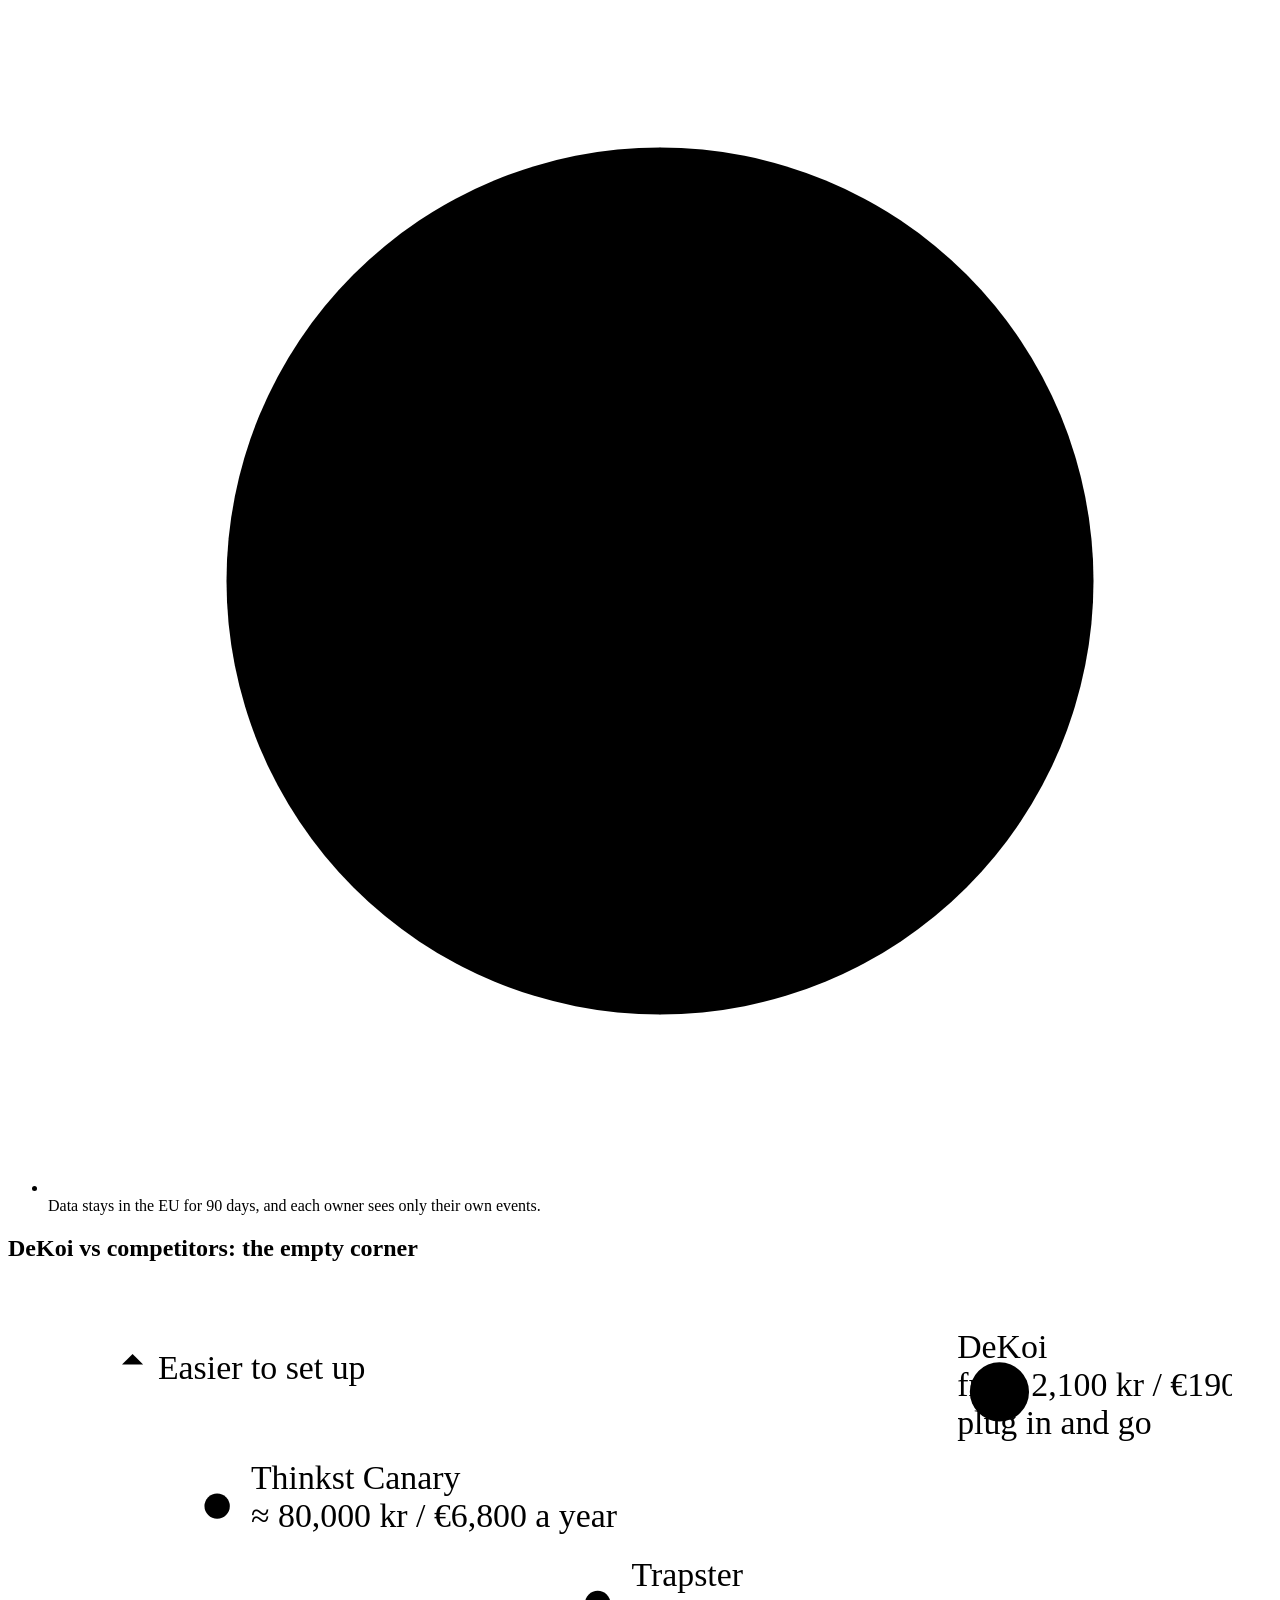
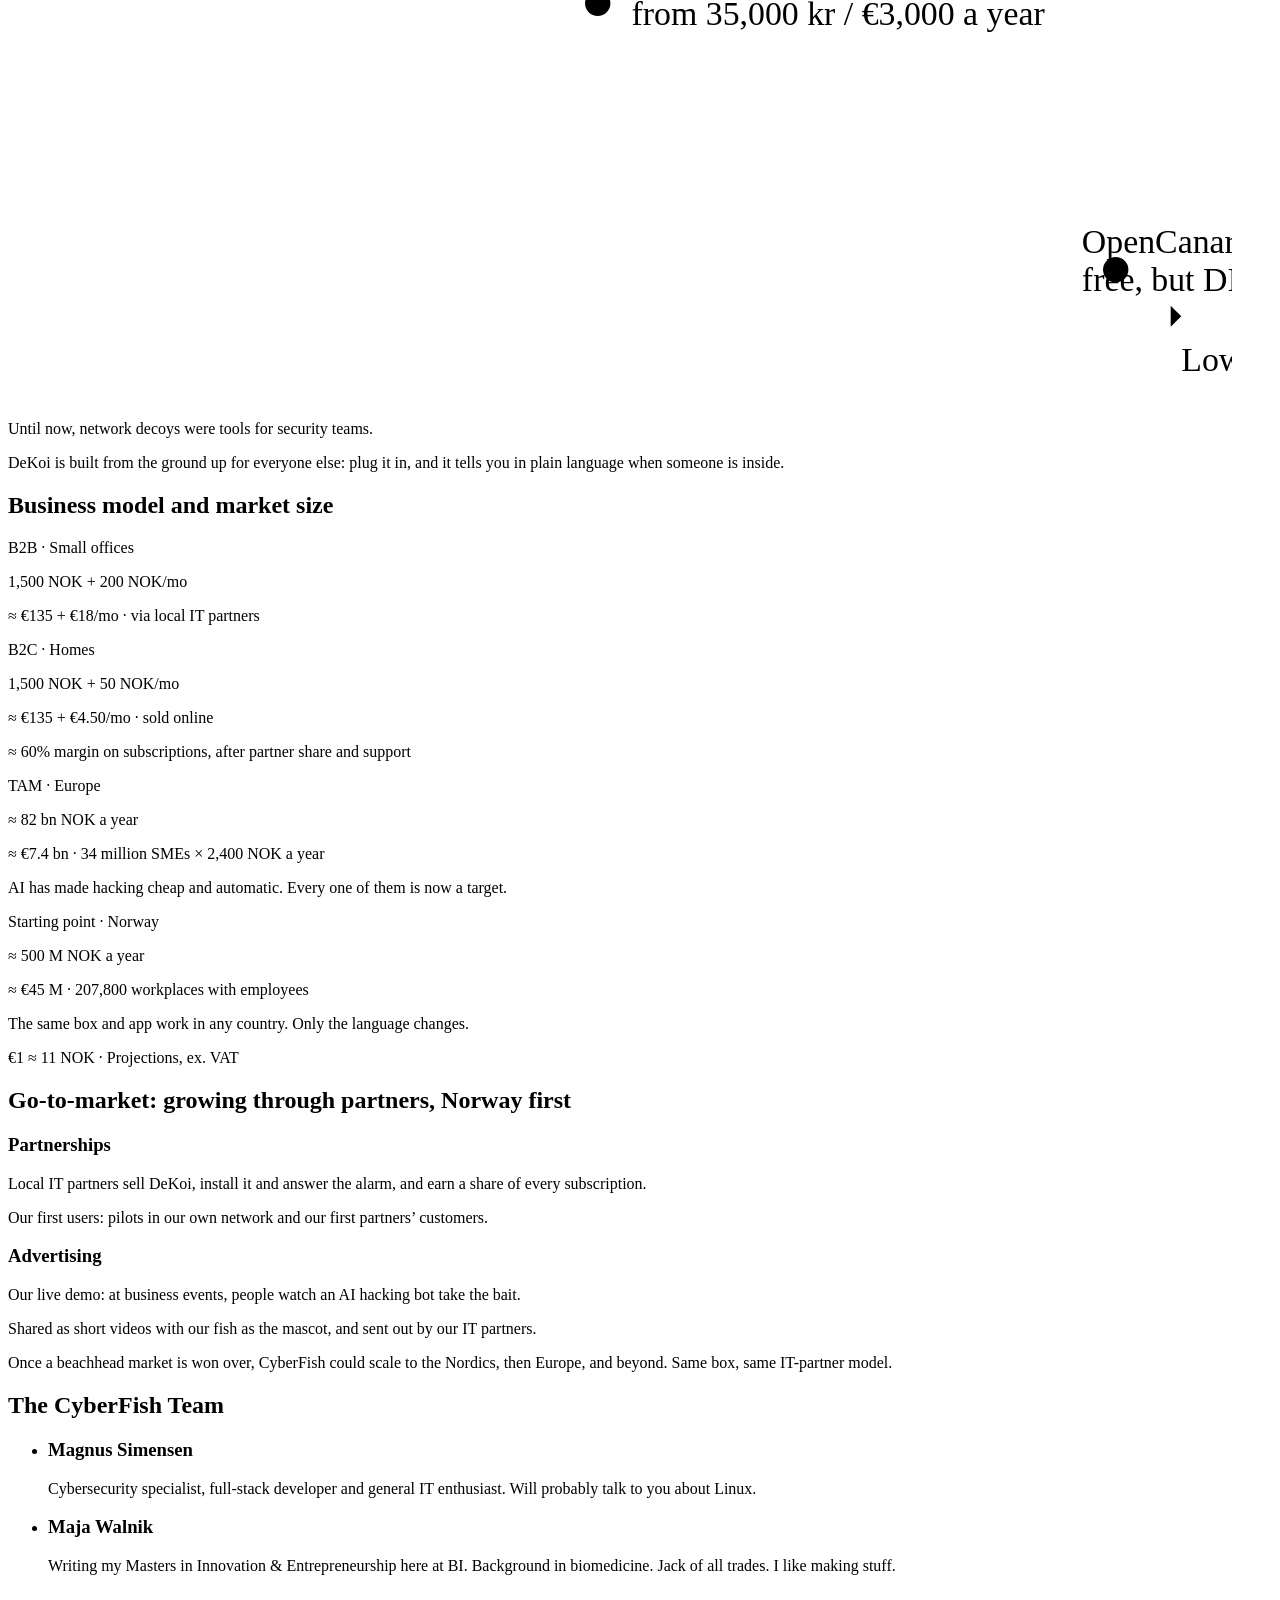
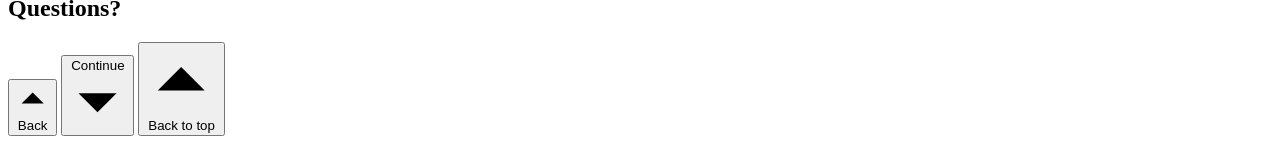
==== commit 01d42f67: "Competitors chart: DeKoi's price filled in Co-authored-by: Cursor <cursoragent@cursor.com>" ====
--- a/index.html
+++ b/index.html
@@ -347,8 +347,8 @@
               <circle class="market-halo" cx="450" cy="52" r="14" />
               <circle class="market-dot" cx="450" cy="52" r="8" />
               <text class="market-name market-text-end" x="430" y="36">DeKoi</text>
-              <text class="market-note market-note-tbd market-text-end" x="430" y="54">
-                [price to be decided]
+              <text class="market-note market-text-end" x="430" y="54">
+                from 2,100 kr / €190 a year
               </text>
               <text class="market-note market-text-end" x="430" y="72">plug in and go</text>
             </g>
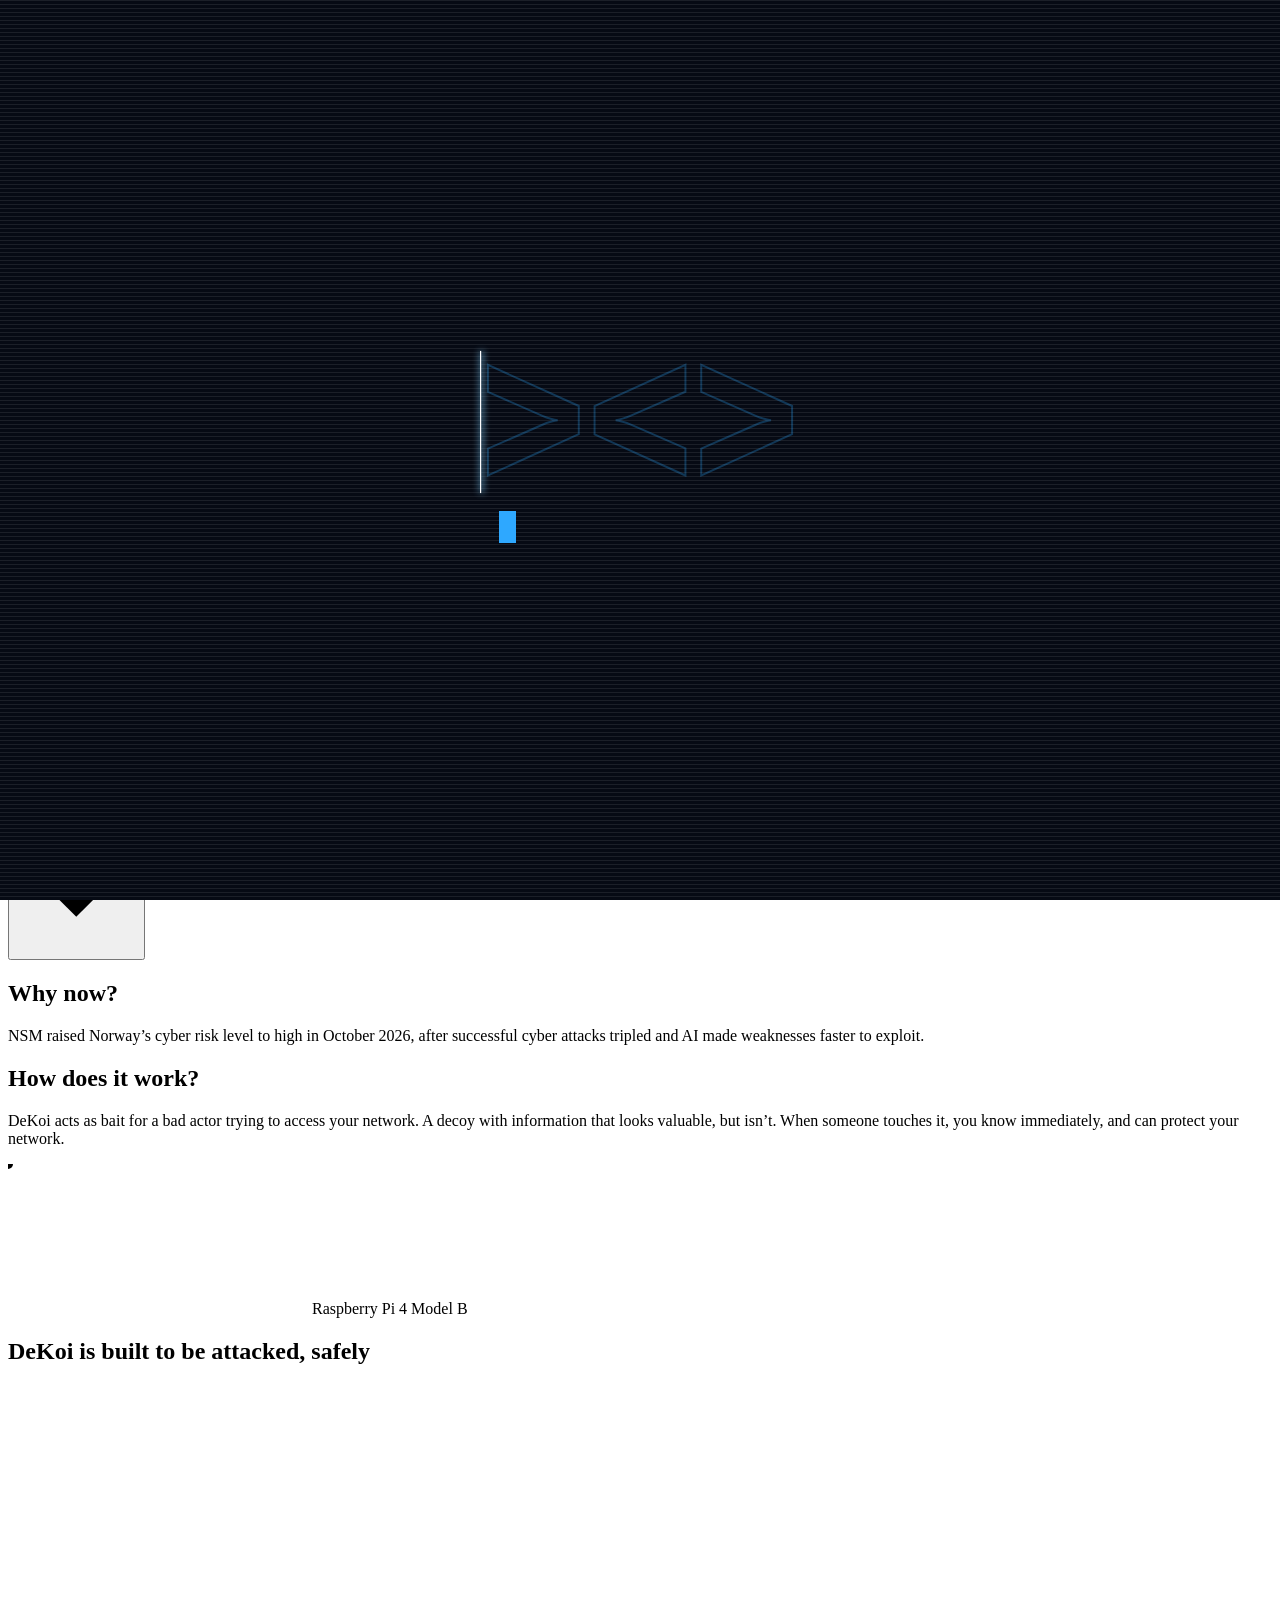
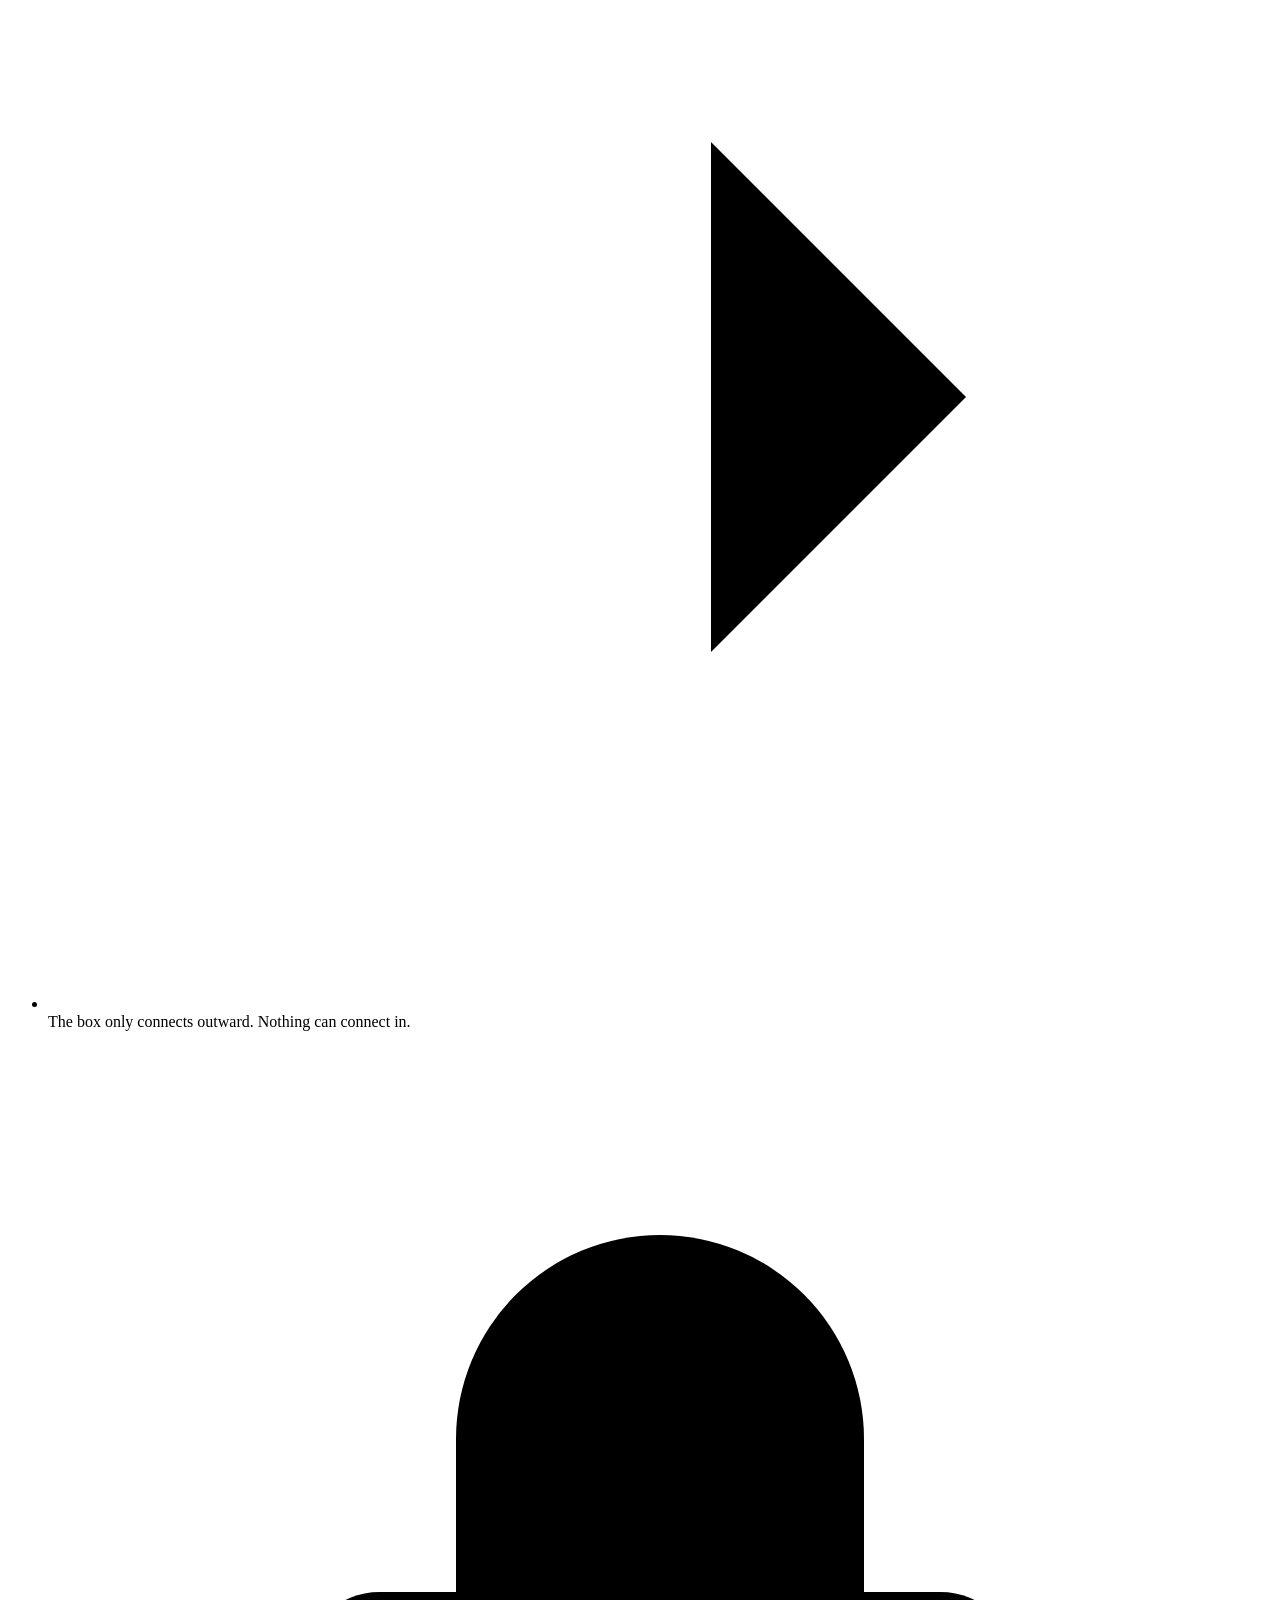
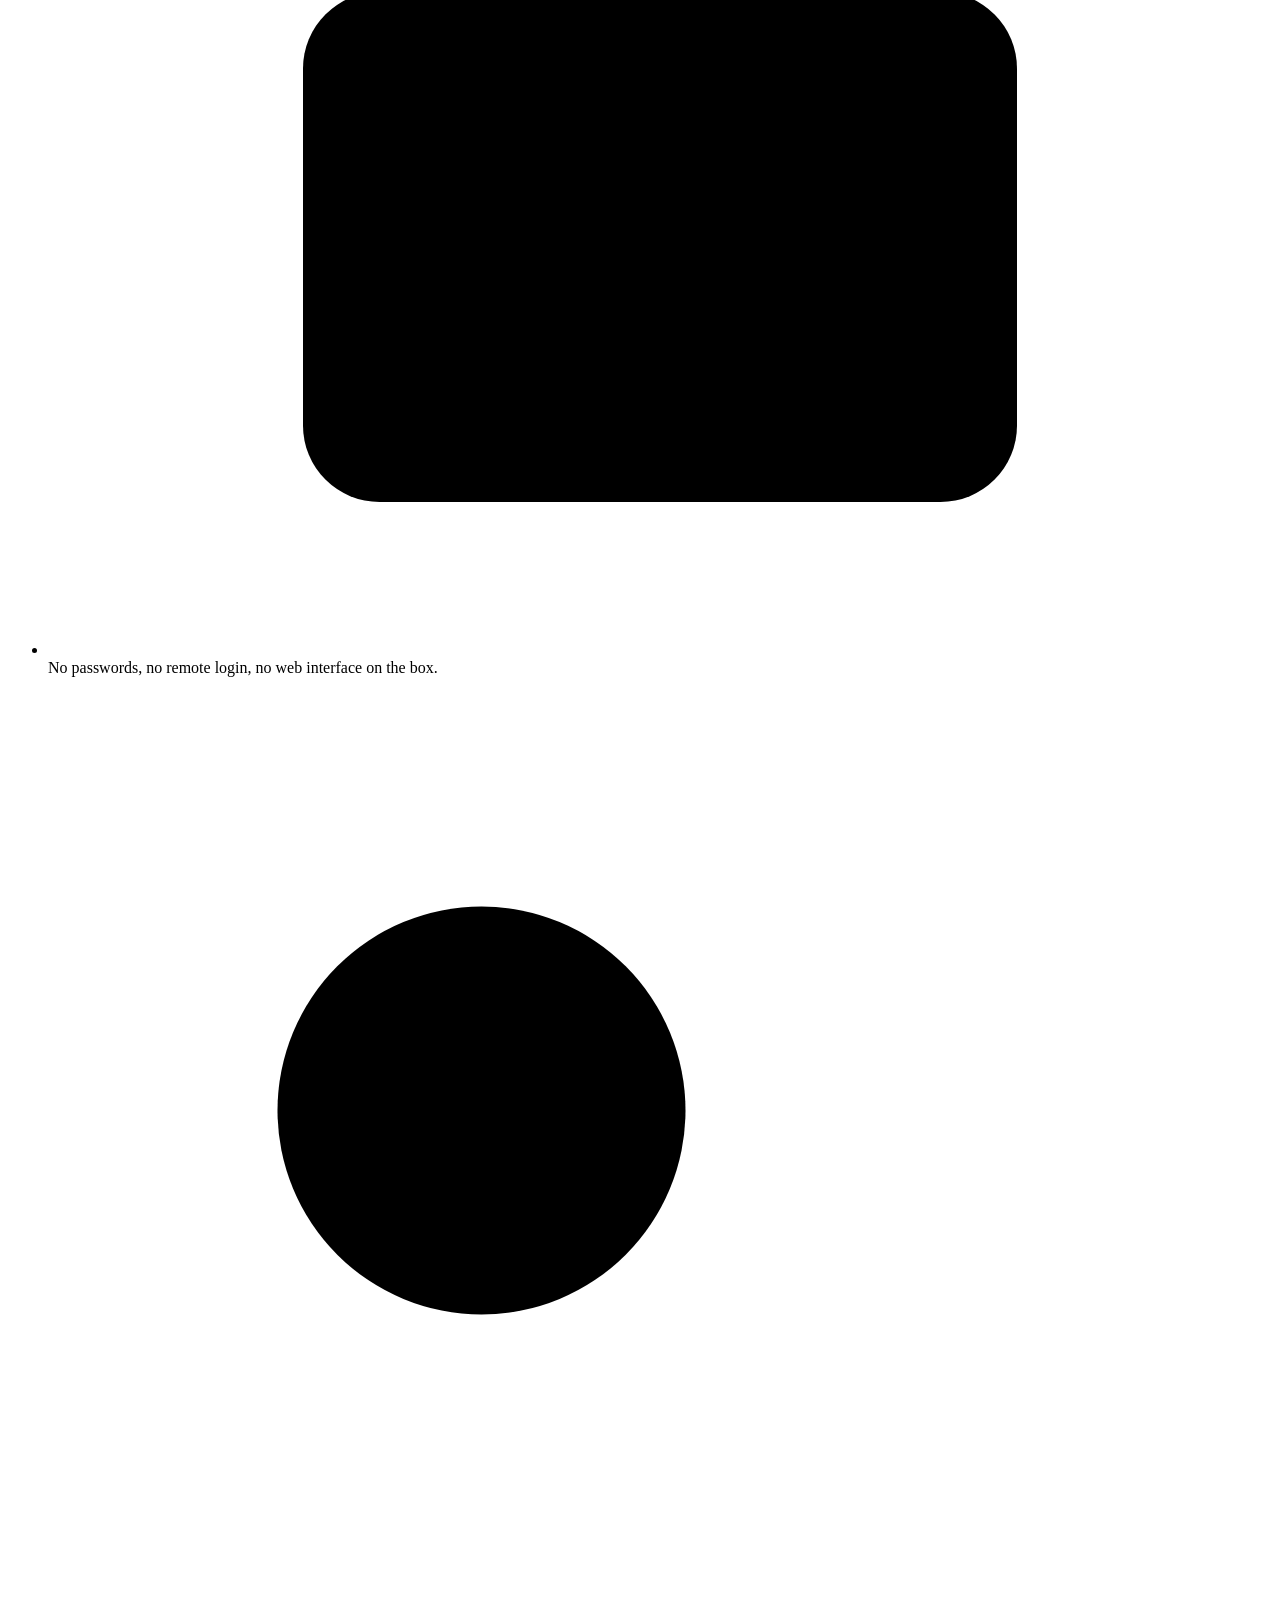
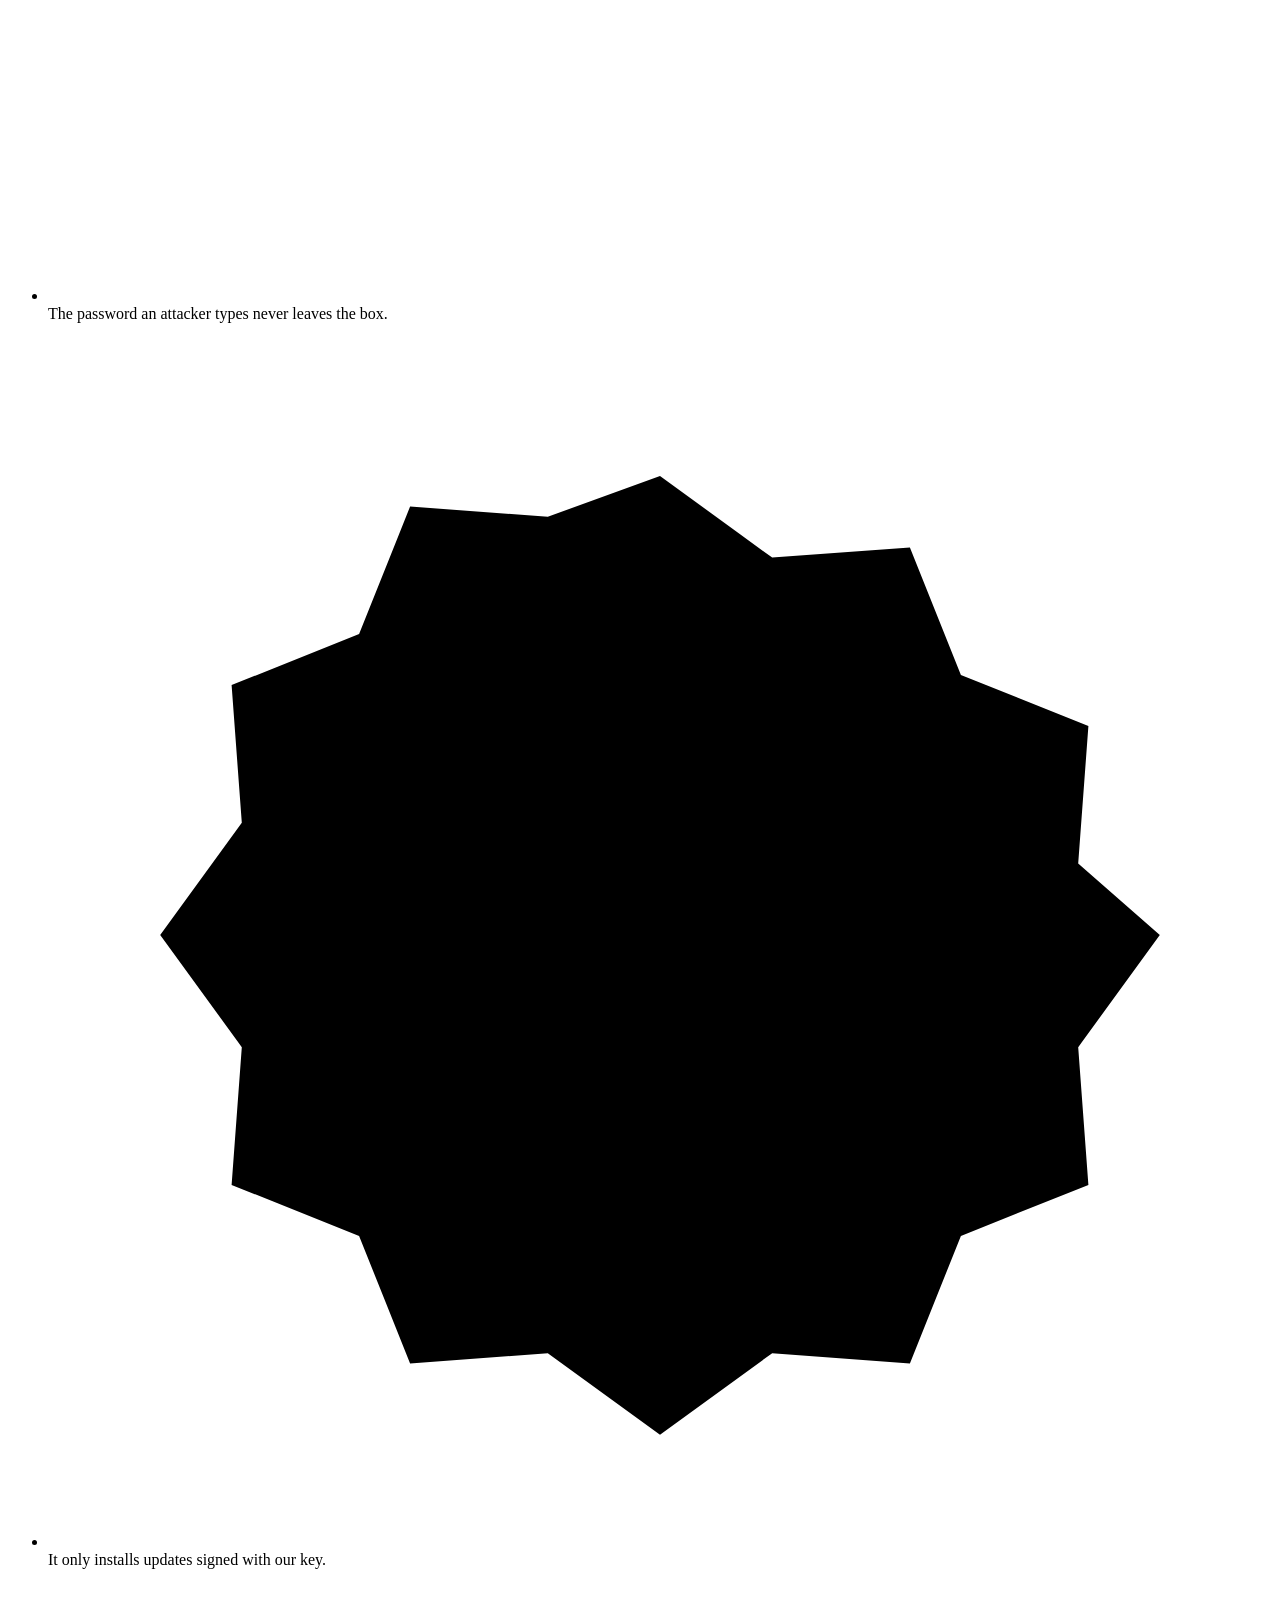
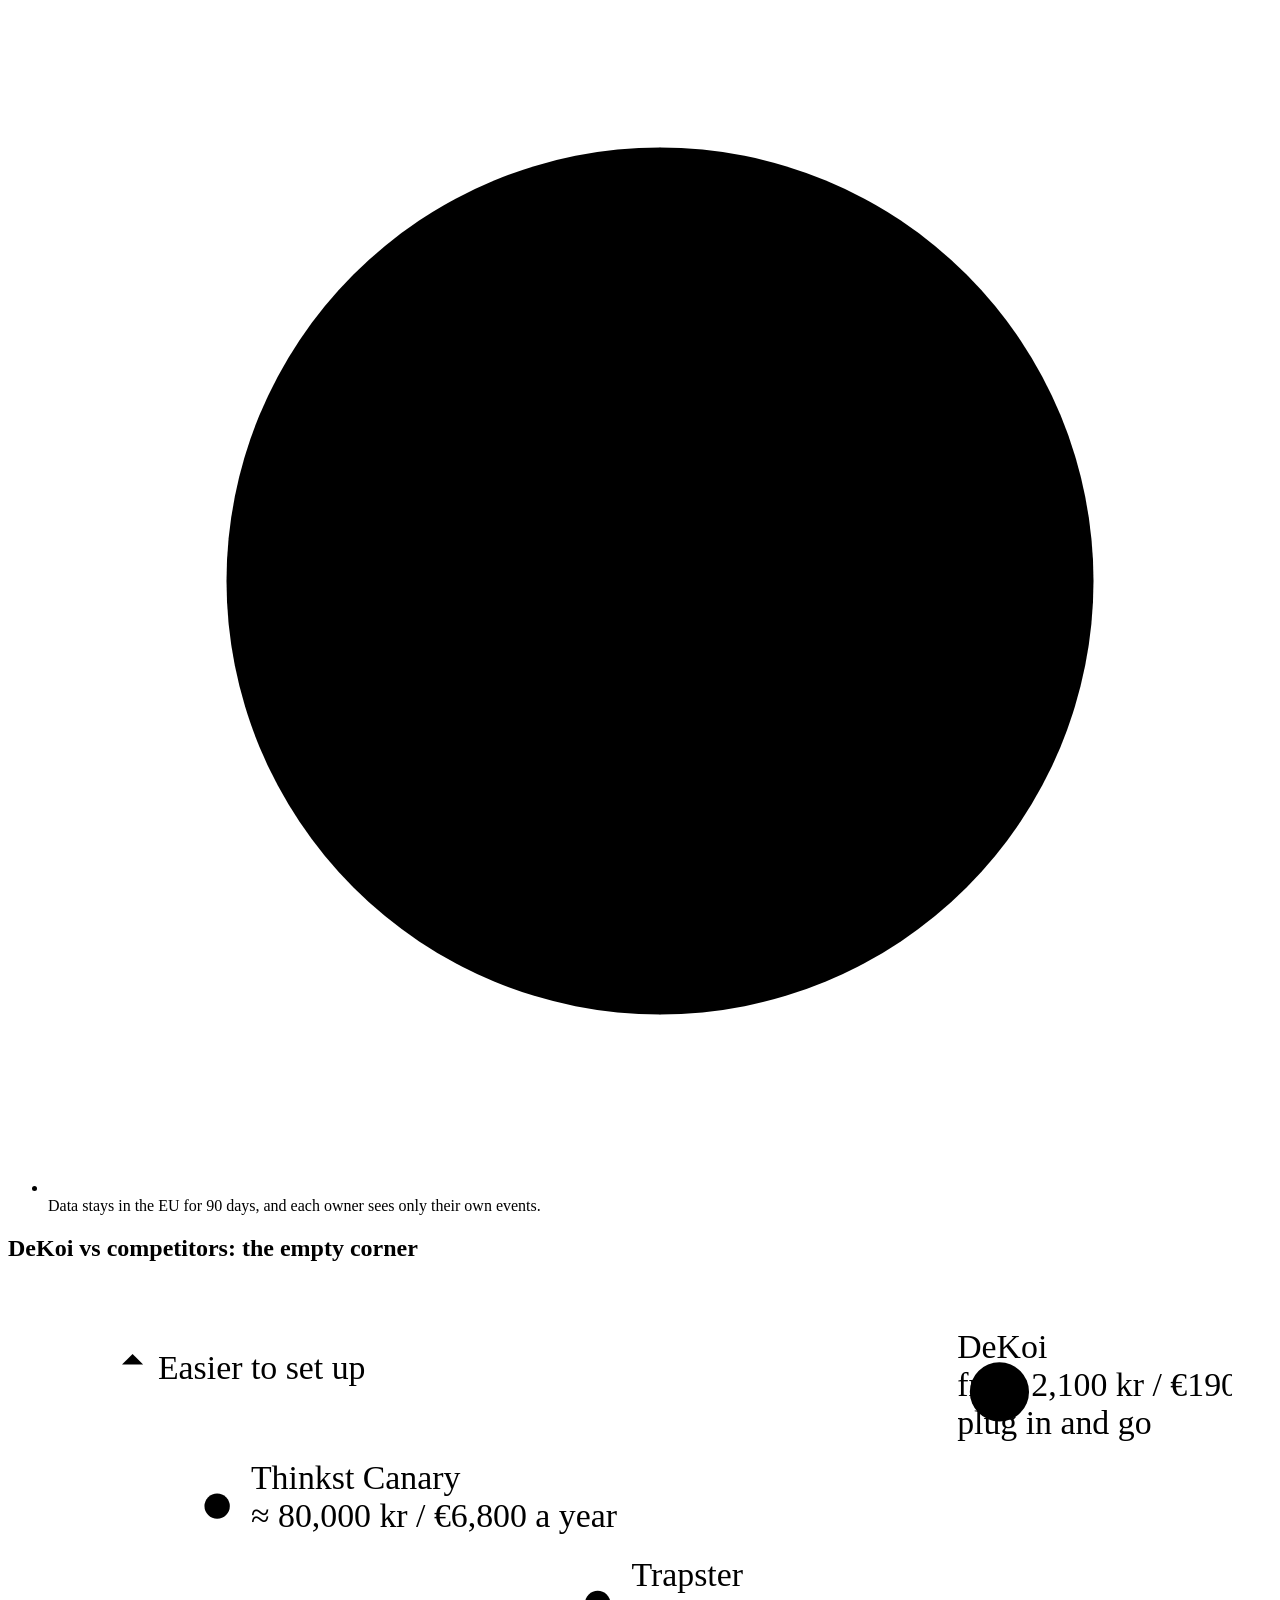
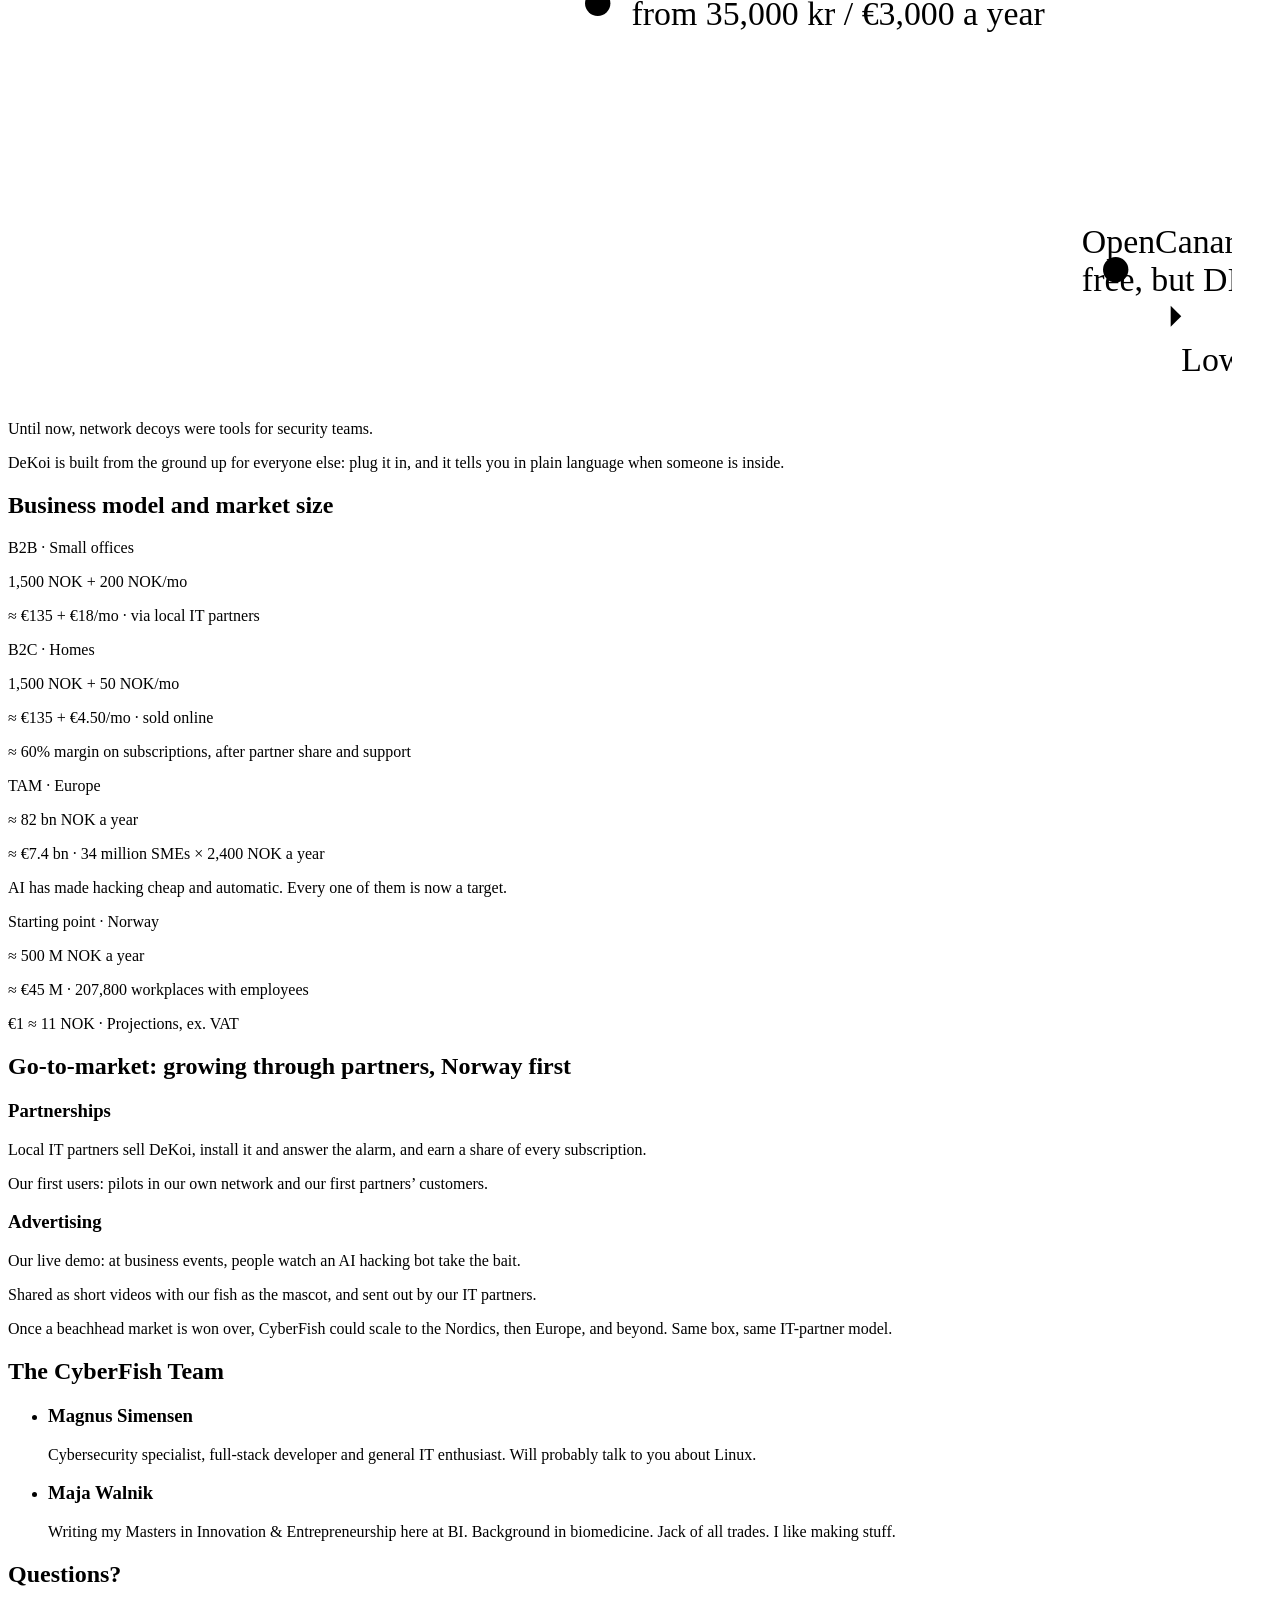
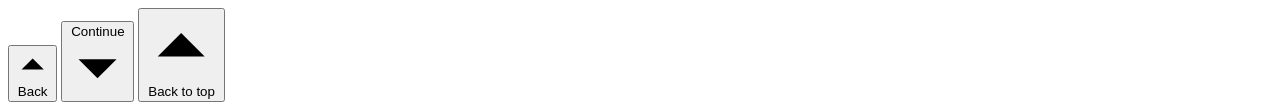
==== commit 5b7baafe: "Business: drop the any-country line Co-authored-by: Cursor <cursoragent@cursor.com>" ====
--- a/index.html
+++ b/index.html
@@ -398,10 +398,6 @@
           </div>
         </article>
       </div>
-      <p class="business-line">
-        <span class="business-accent">The same box and app work in any country.</span> Only the
-        language changes.
-      </p>
       <p class="business-foot">€1 ≈ 11 NOK · Projections, ex. VAT</p>
     </section>
     <!-- Below that: how it reaches people. -->
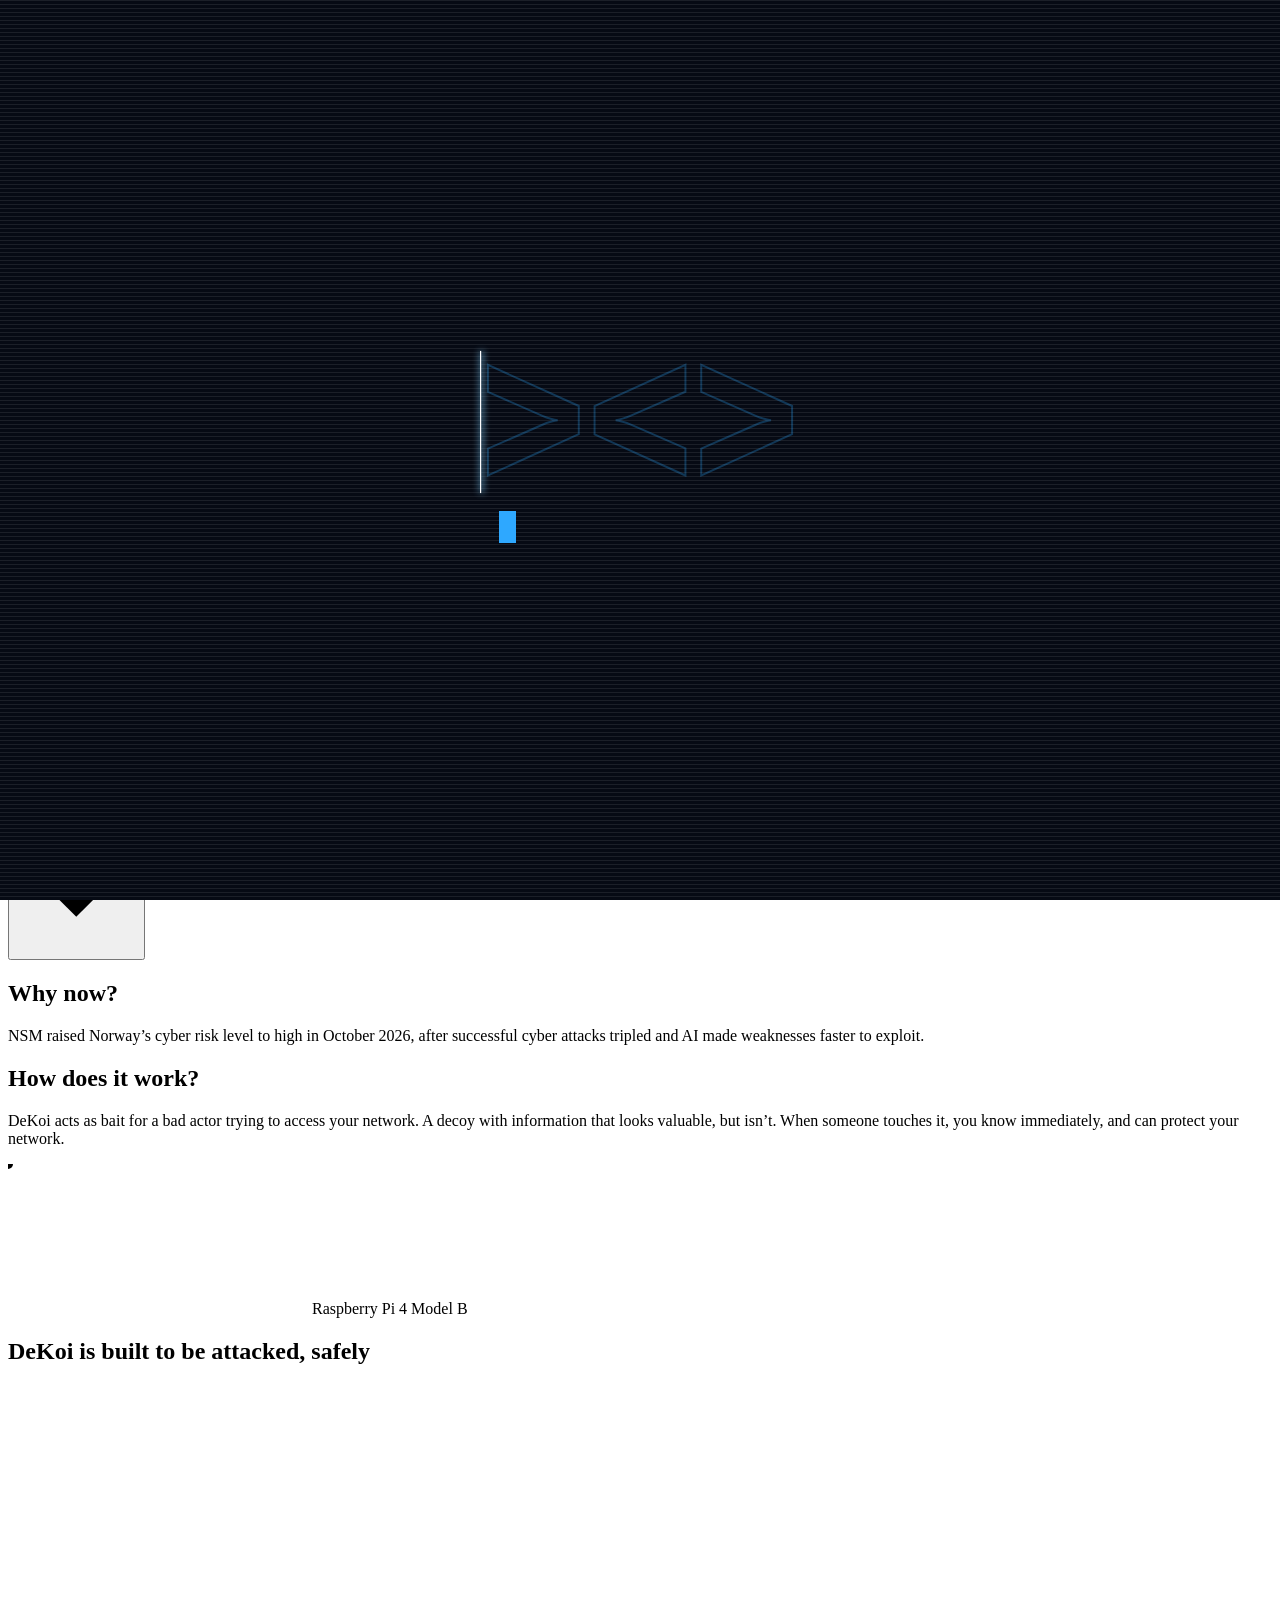
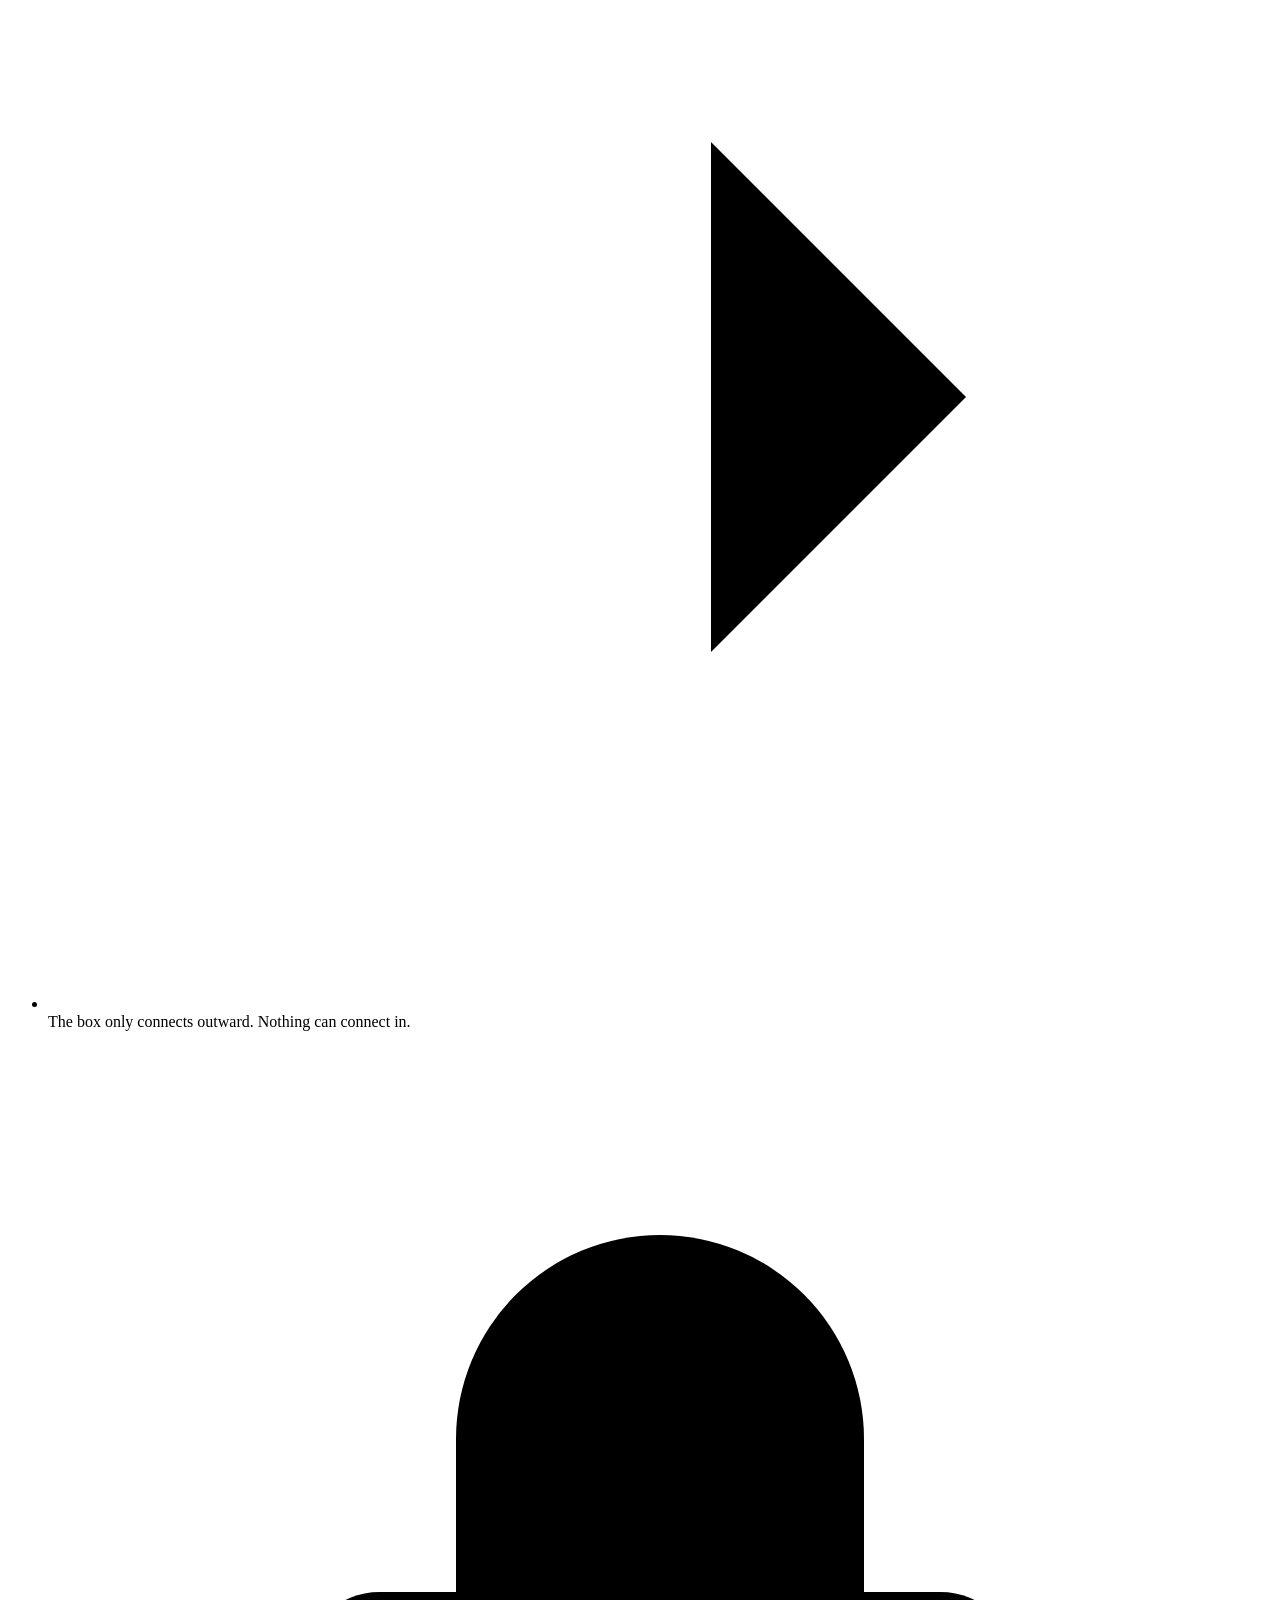
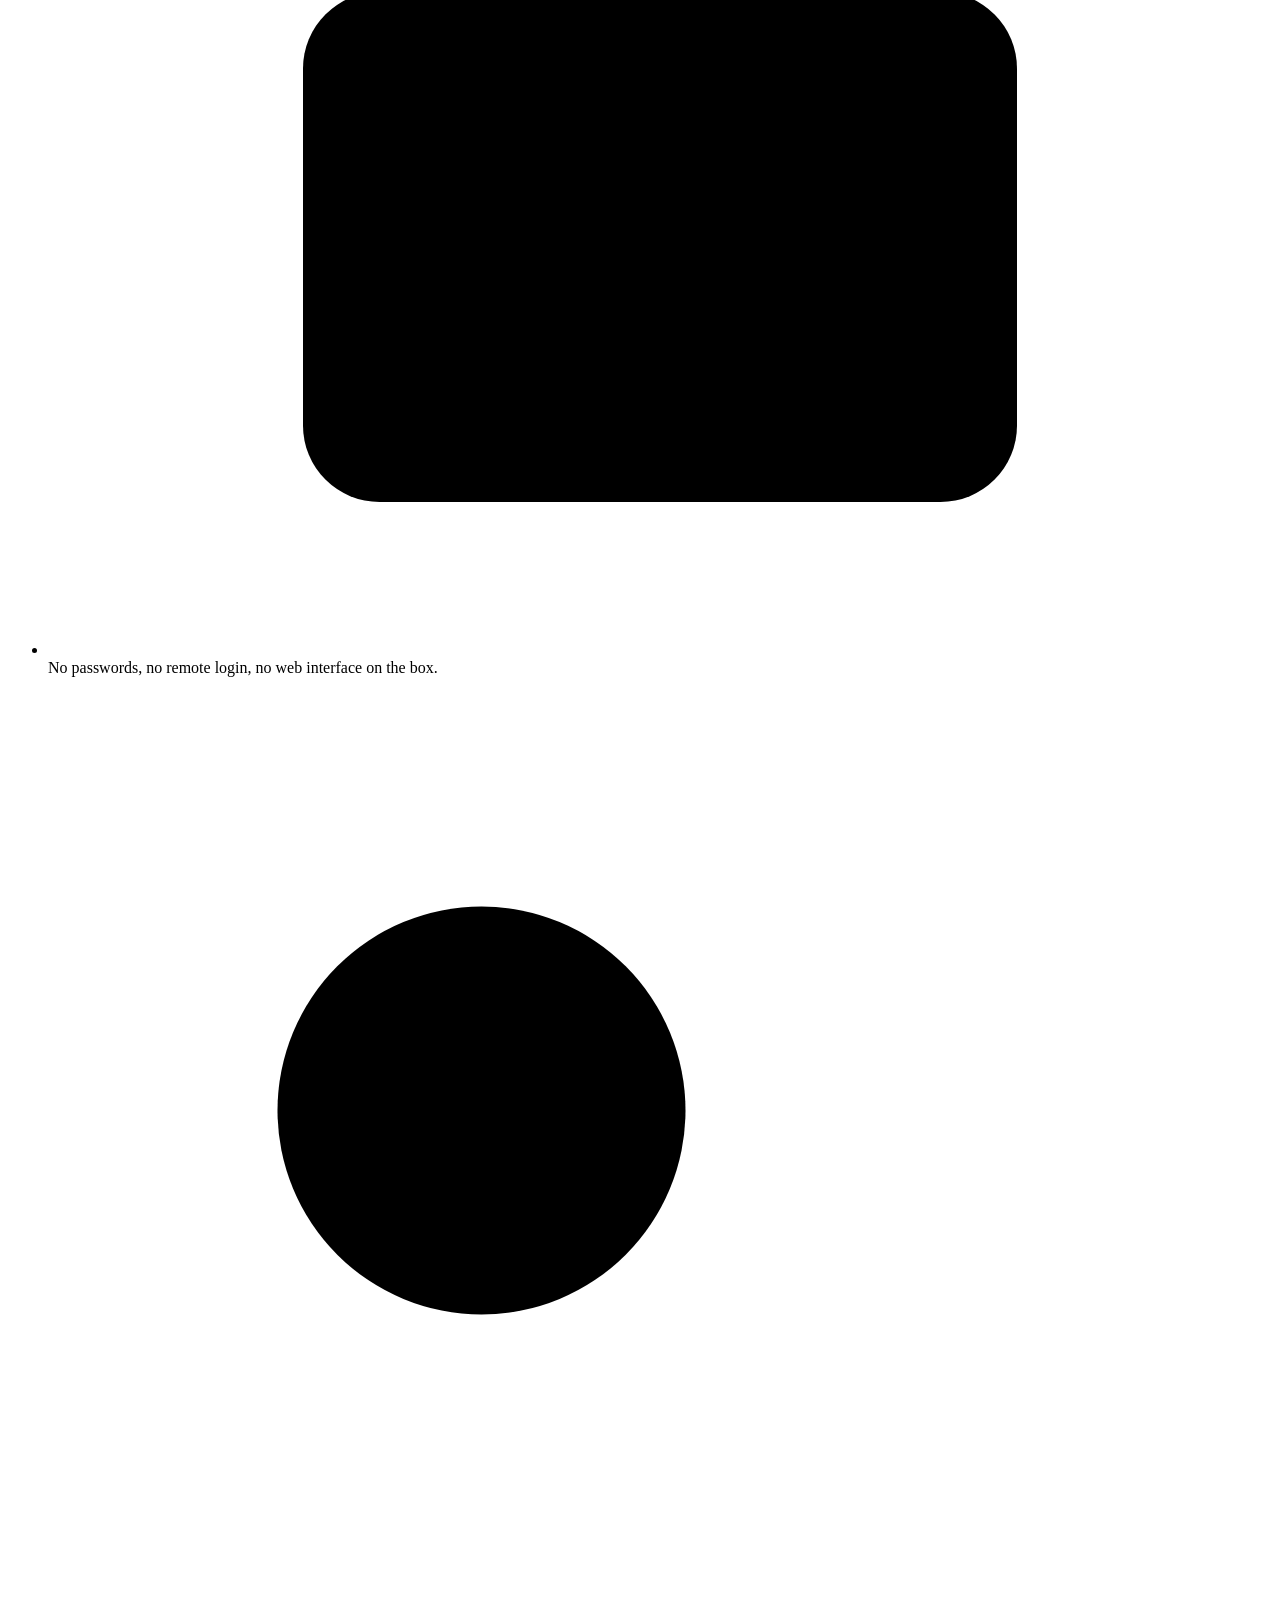
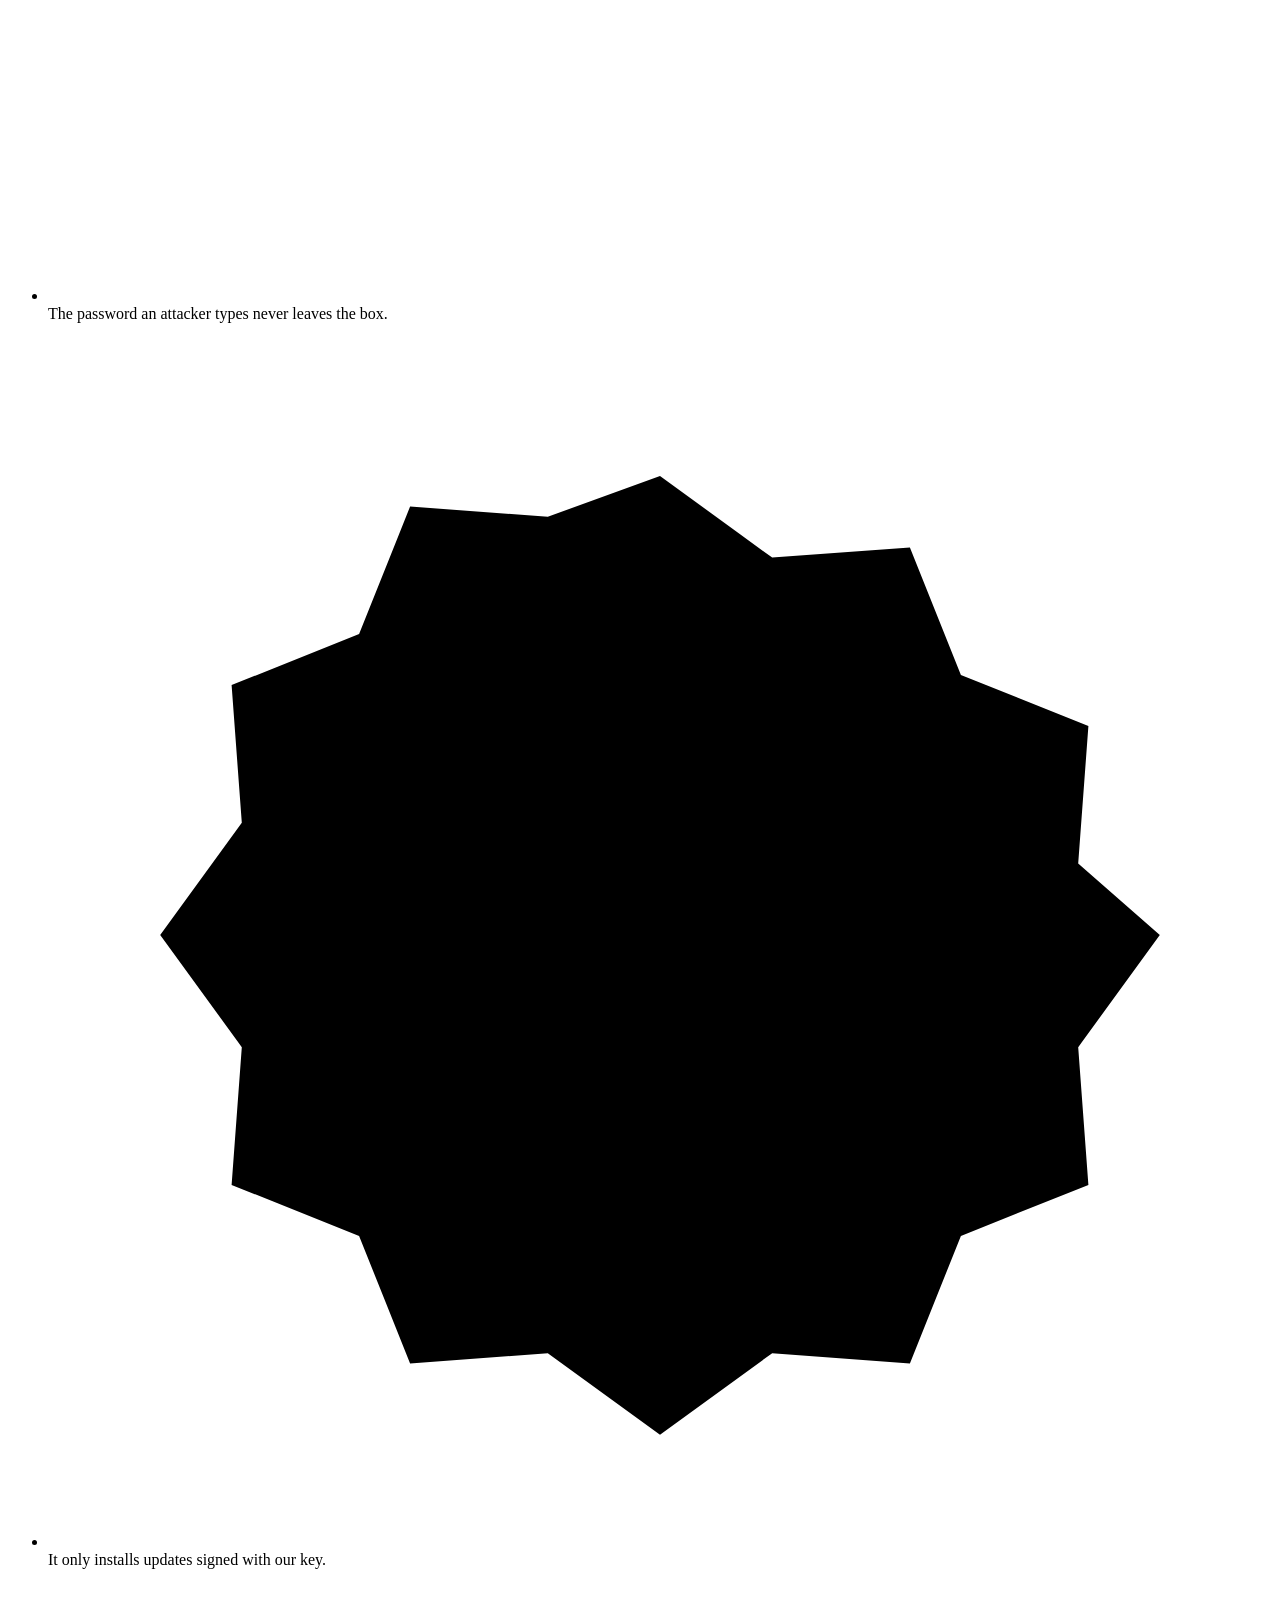
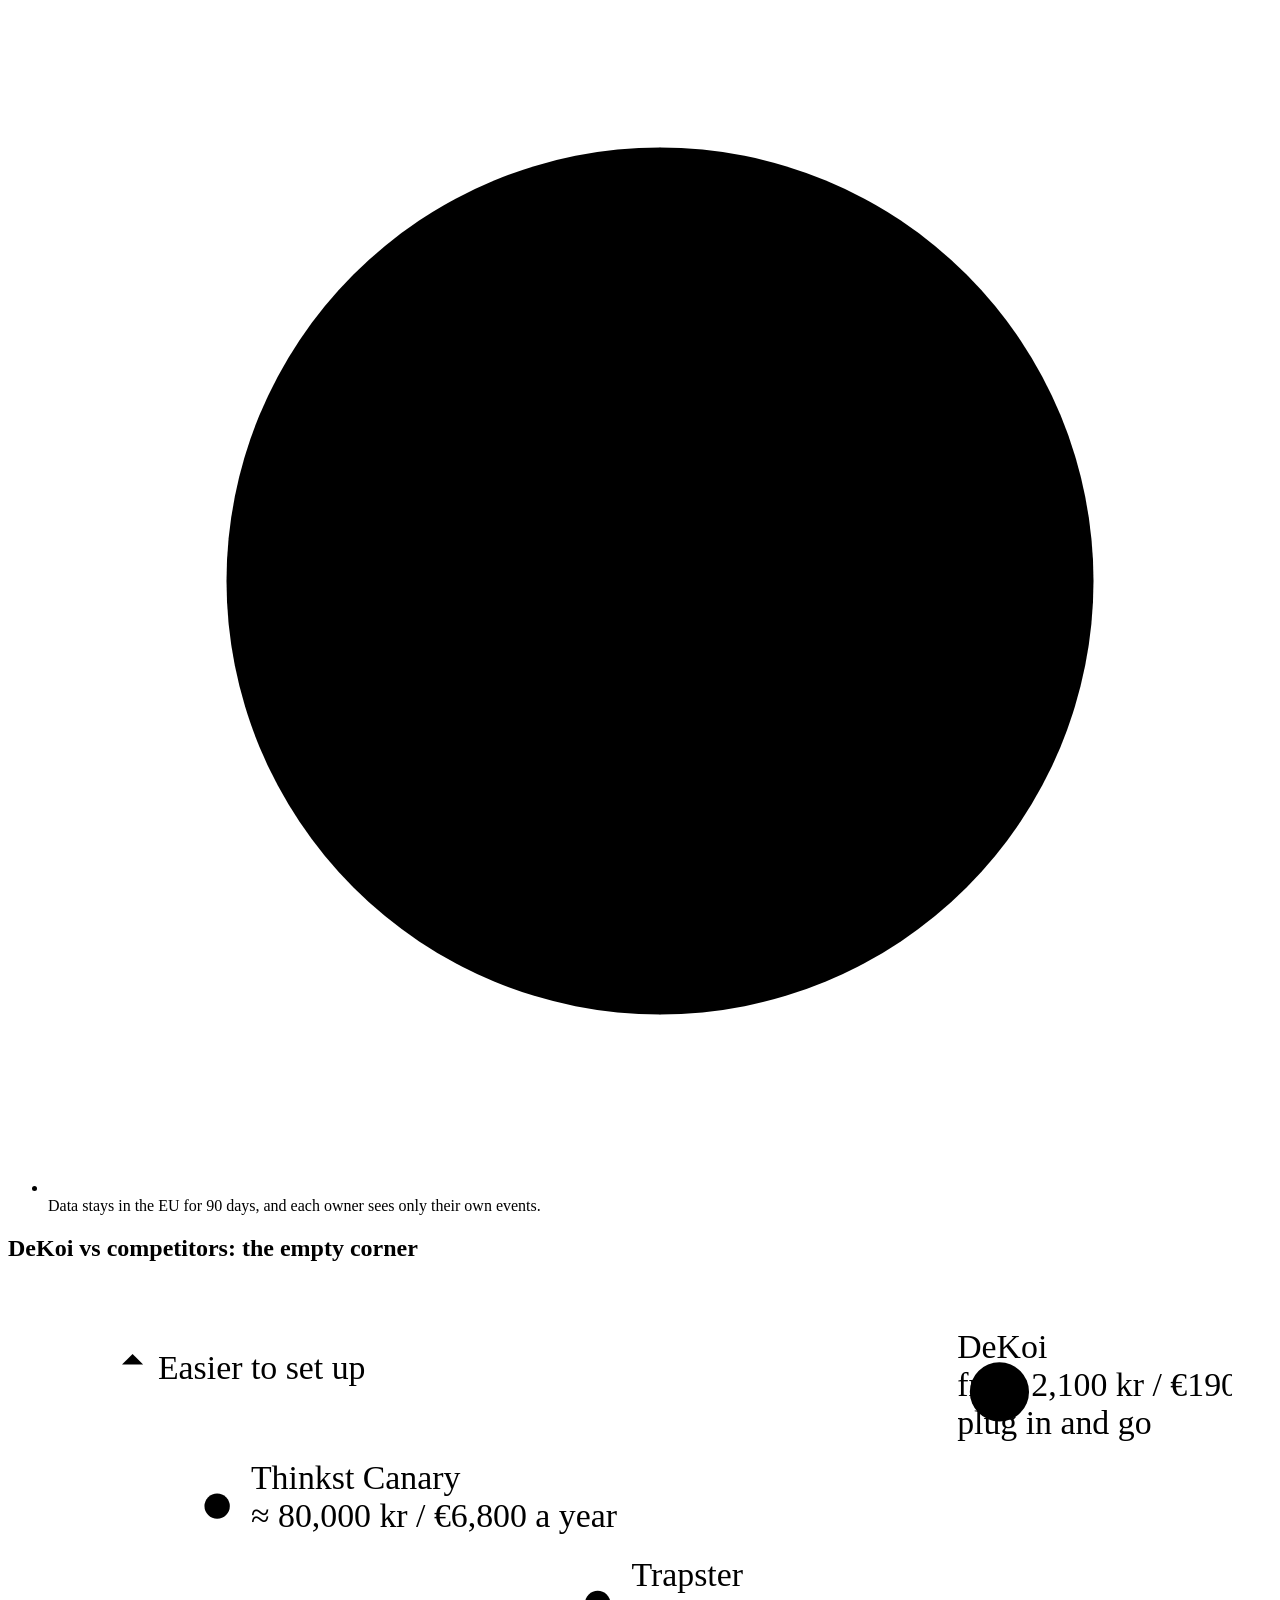
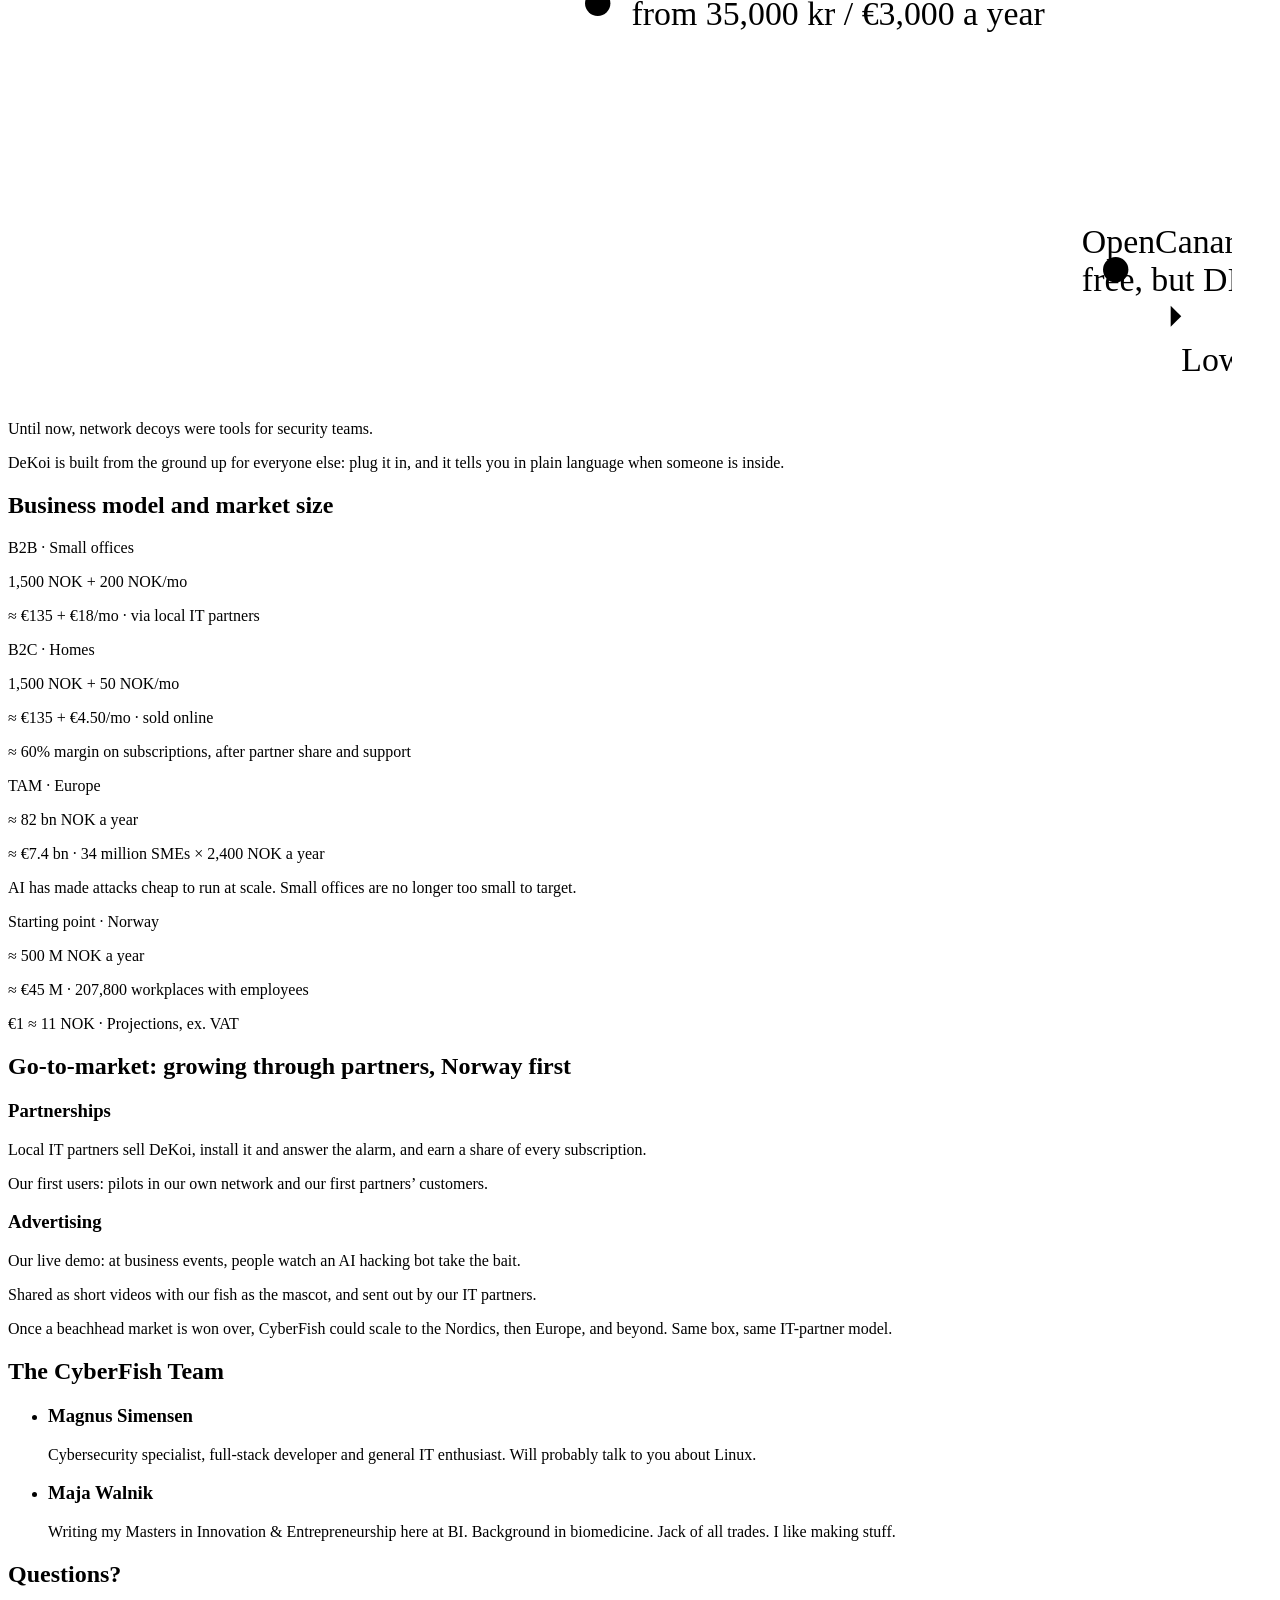
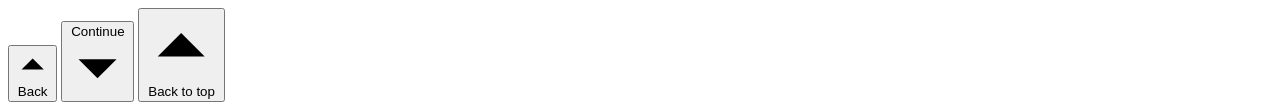
==== commit 9926790f: "Business: new AI line Co-authored-by: Cursor <cursoragent@cursor.com>" ====
--- a/index.html
+++ b/index.html
@@ -388,7 +388,8 @@
             <p class="business-figure business-figure-big">≈ 82 bn NOK a year</p>
             <p class="business-note">≈ €7.4 bn · 34 million SMEs × 2,400 NOK a year</p>
             <p class="business-note business-note-threat">
-              AI has made hacking cheap and automatic. Every one of them is now a target.
+              AI has made attacks cheap to run at scale. Small offices are no longer too small to
+              target.
             </p>
           </div>
           <div class="business-market">
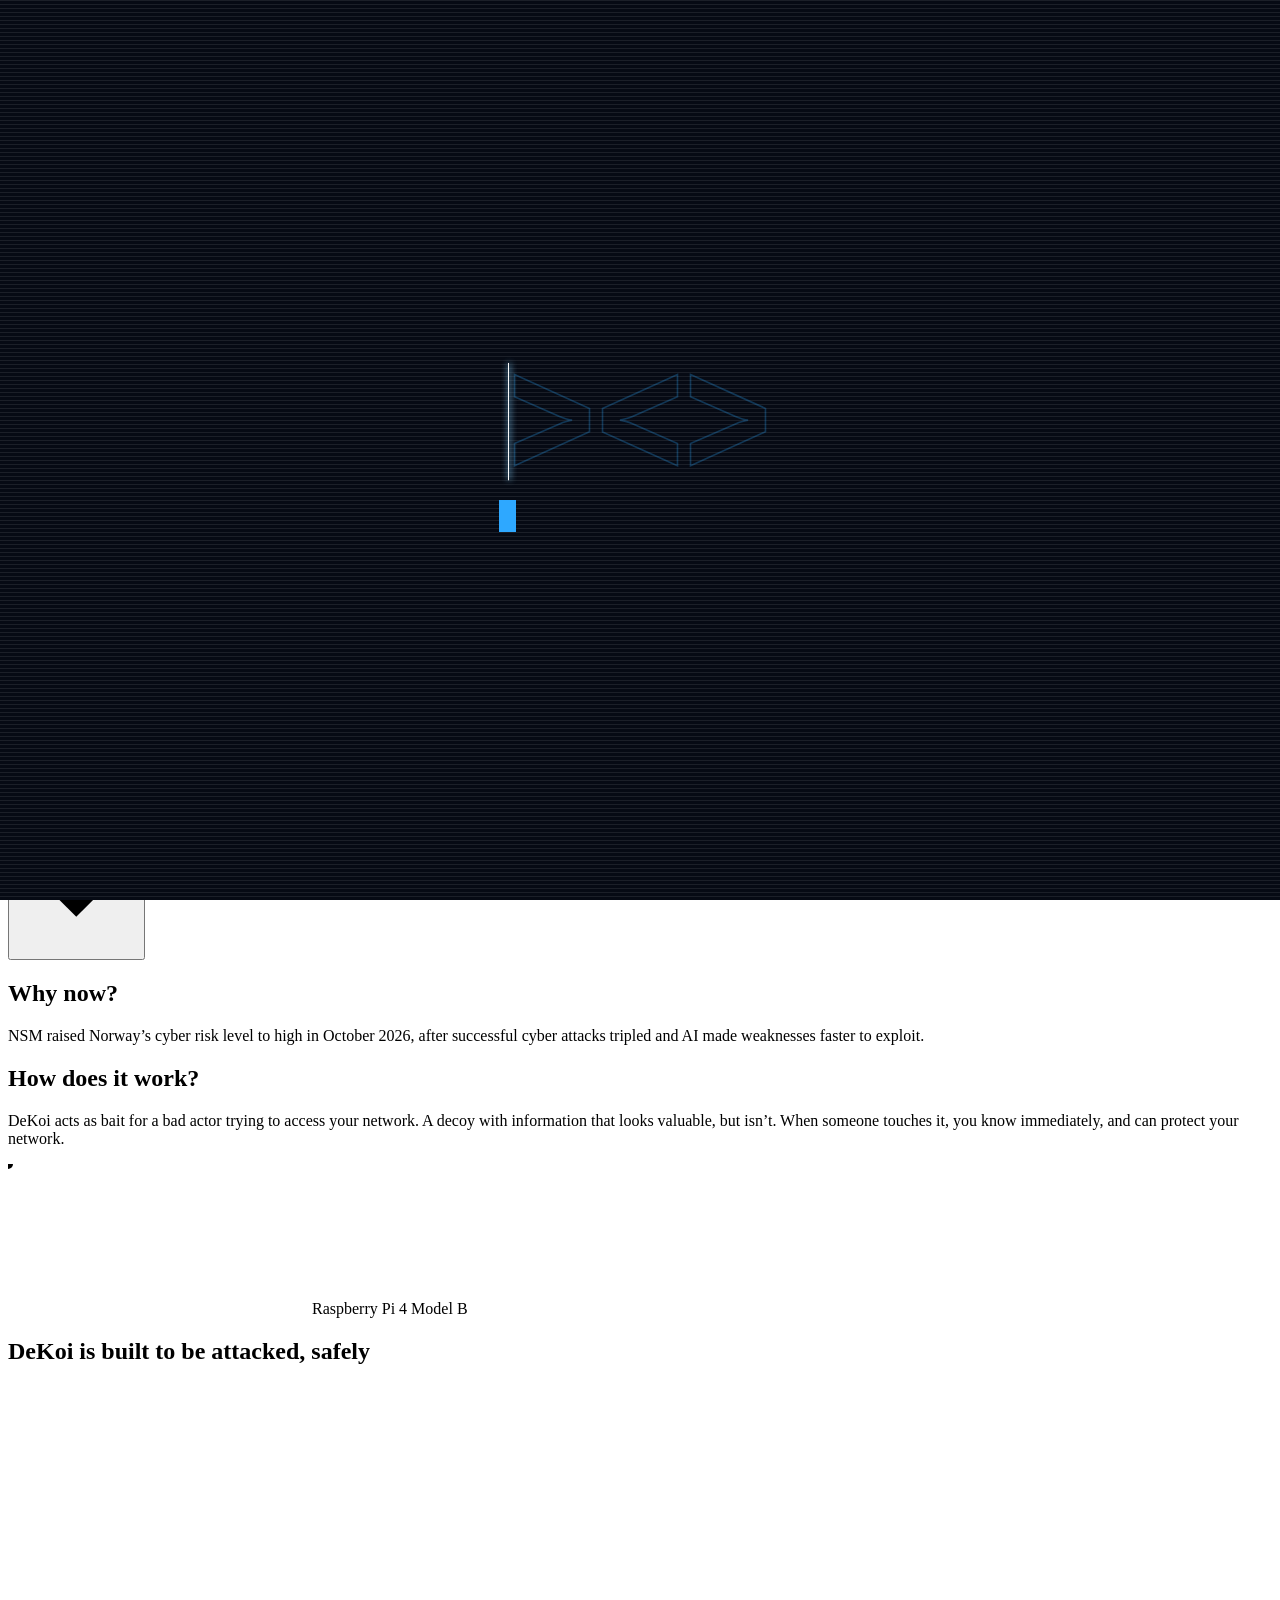
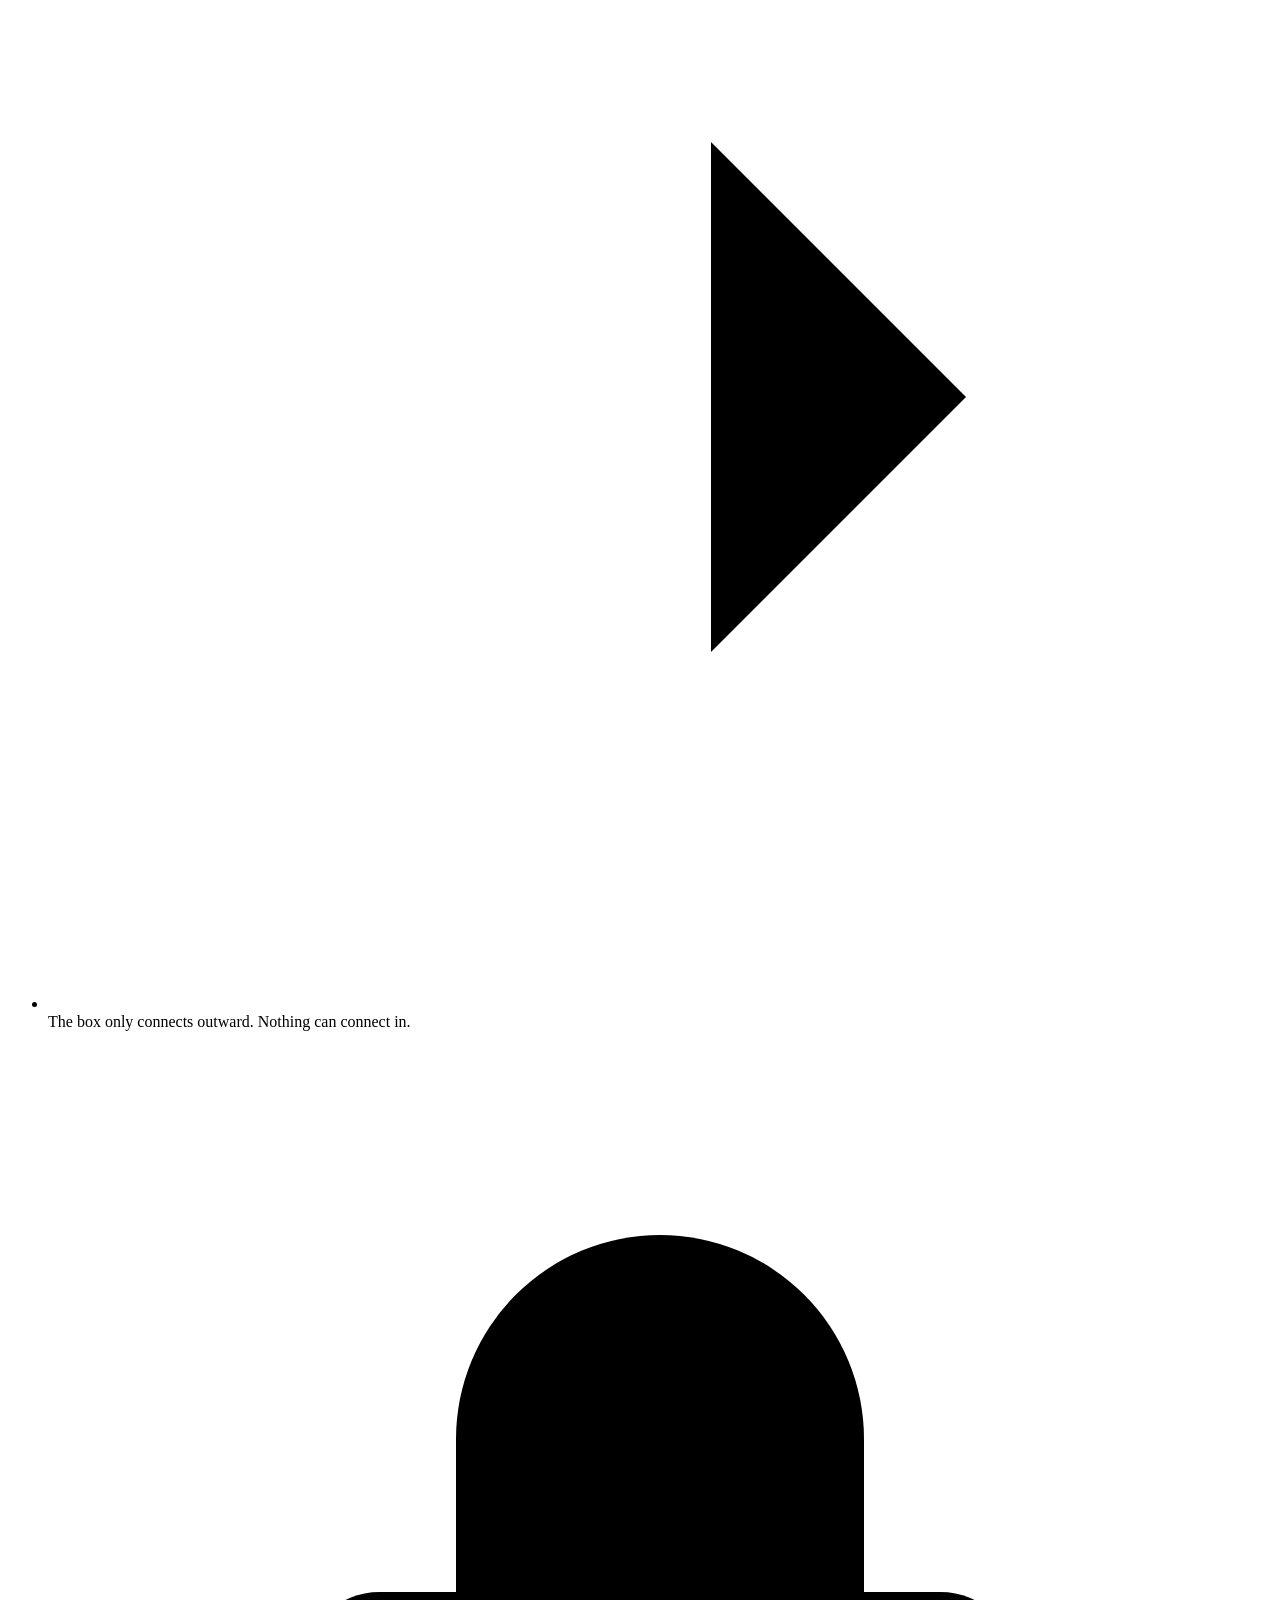
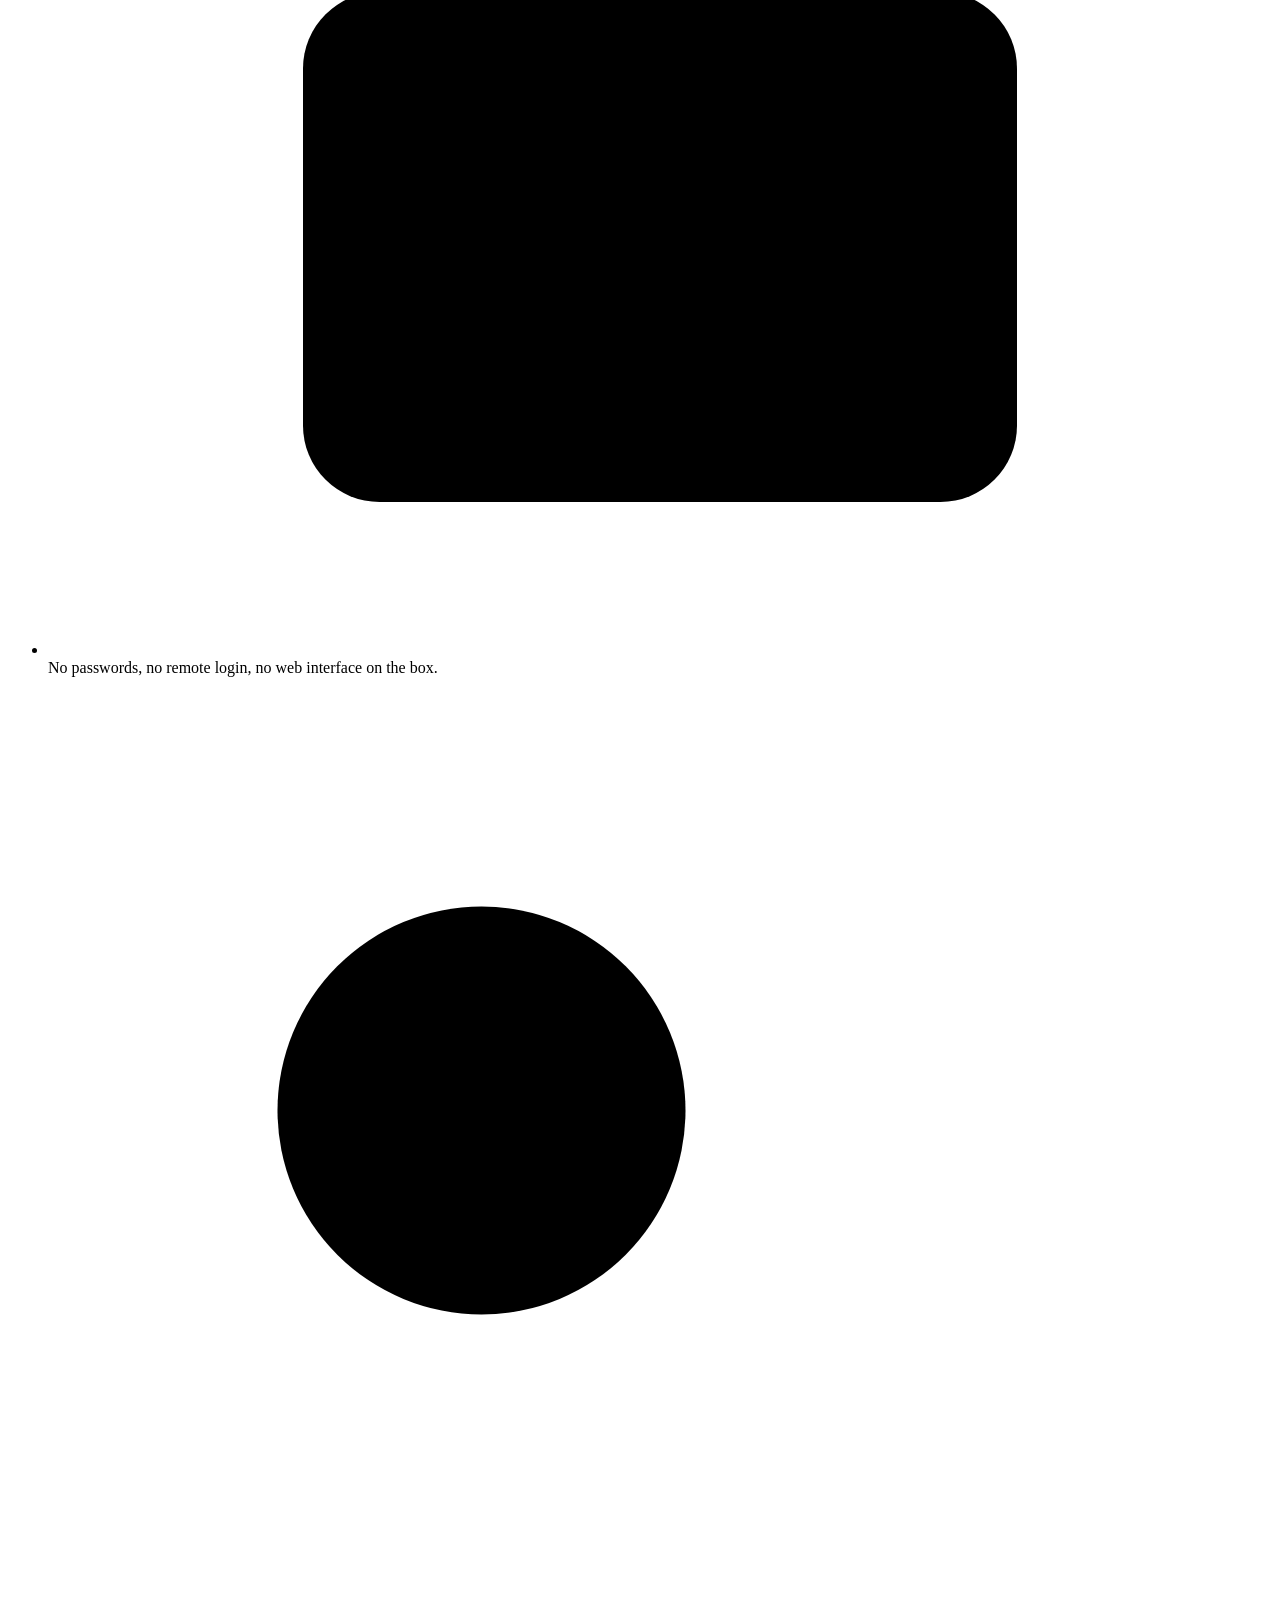
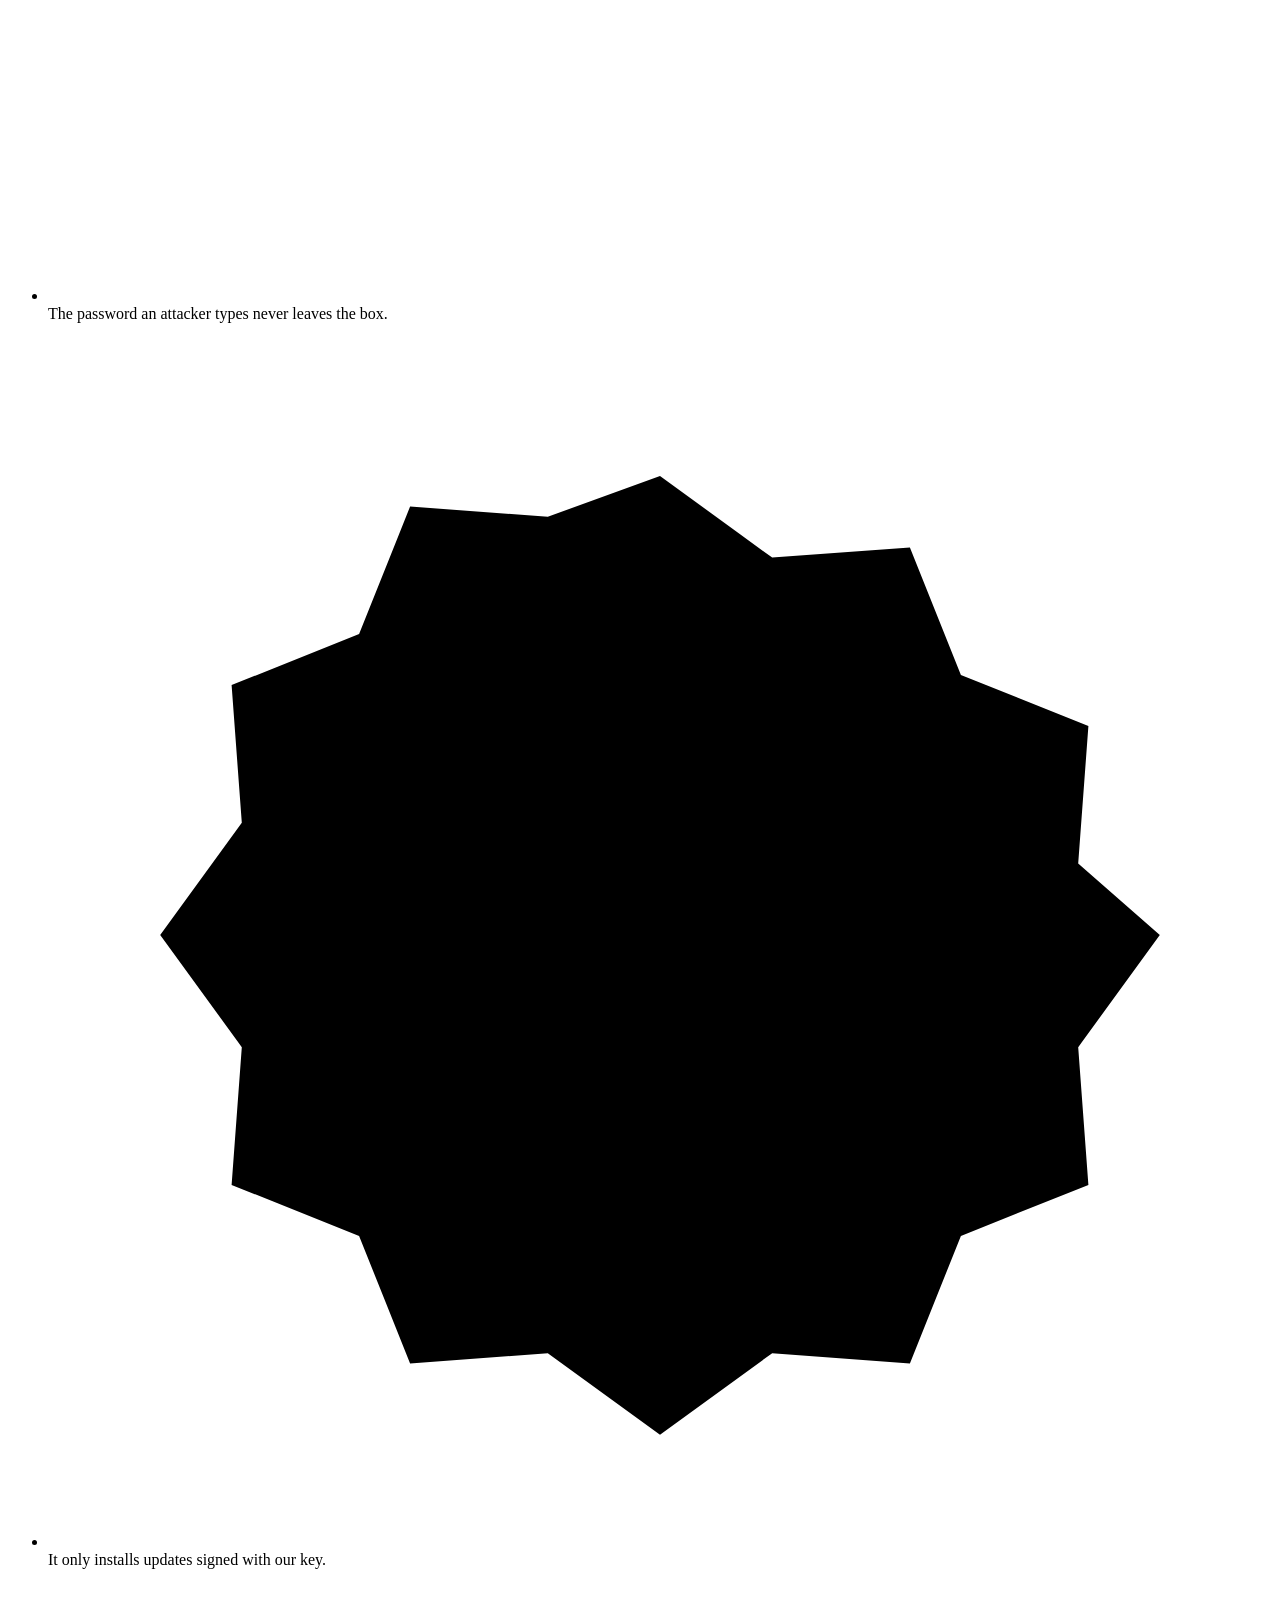
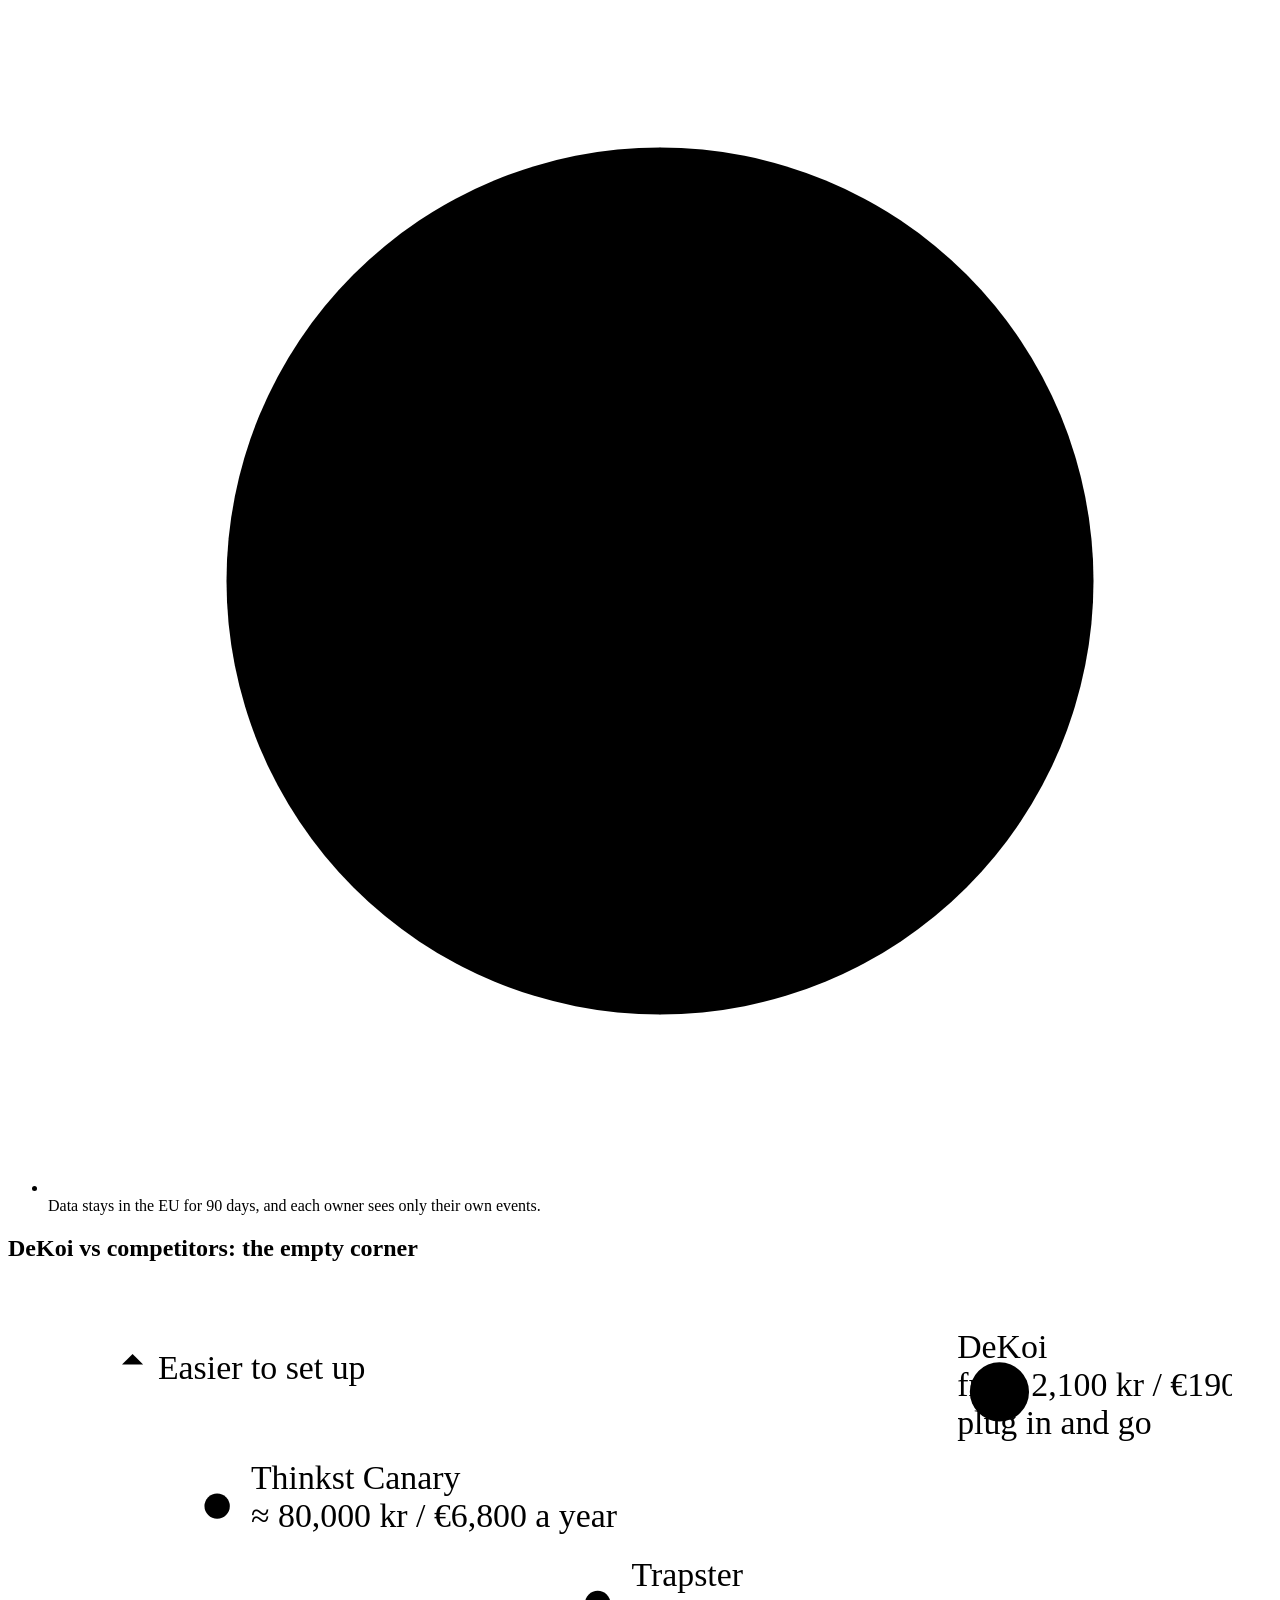
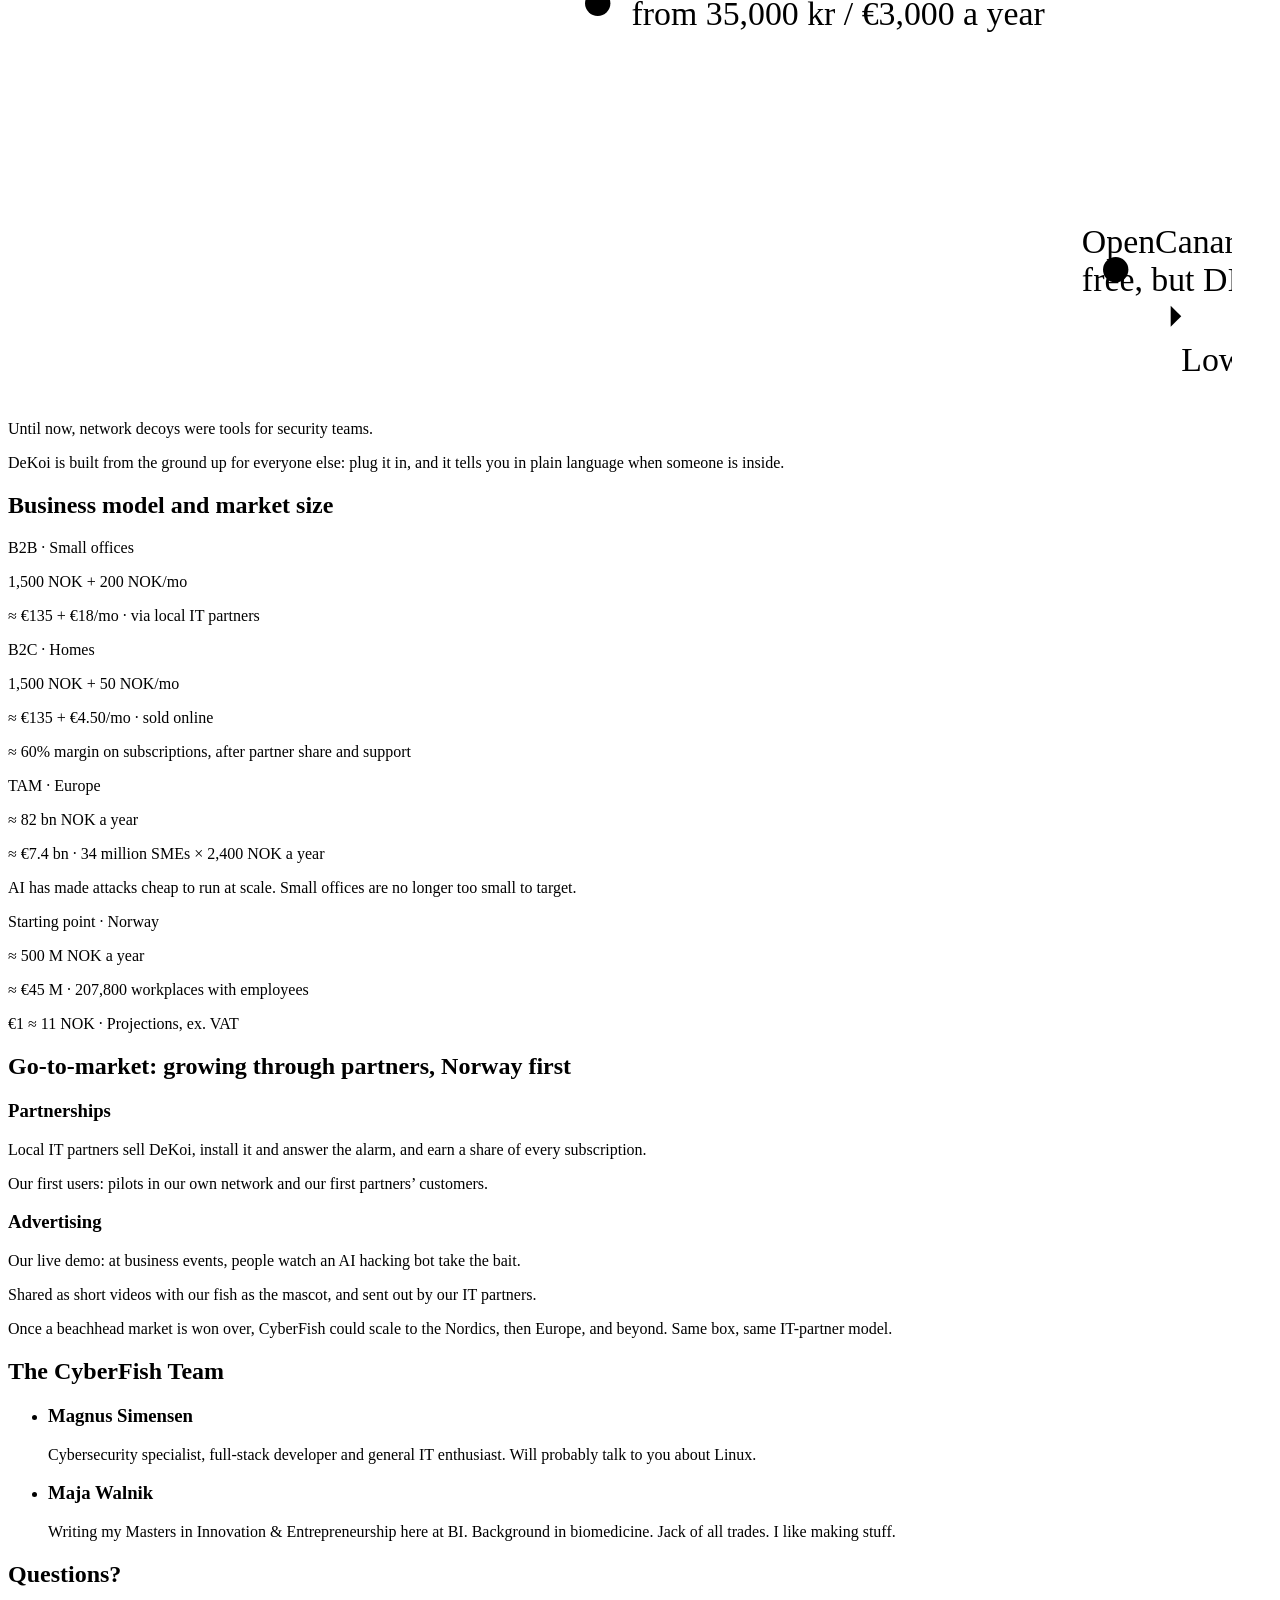
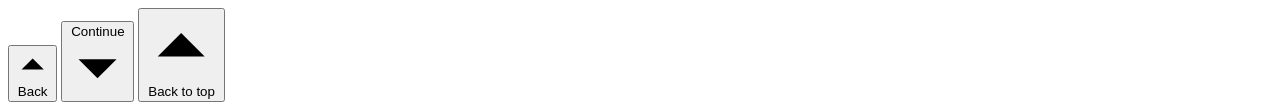
==== commit 23128f7f: "Loader: mark a touch smaller, inside the enter buttons' width Co-authored-by: Cursor <cursoragent@cu" ====
--- a/index.html
+++ b/index.html
@@ -56,7 +56,9 @@
         pointer-events: none;
       }
       #mark {
-        width: min(320px, 60vw);
+        /* The glyph spans ~95% of the viewBox: at 264px it sits just inside
+           the 260px enter buttons below. */
+        width: min(264px, 60vw);
         height: auto;
         overflow: visible;
         display: block;
